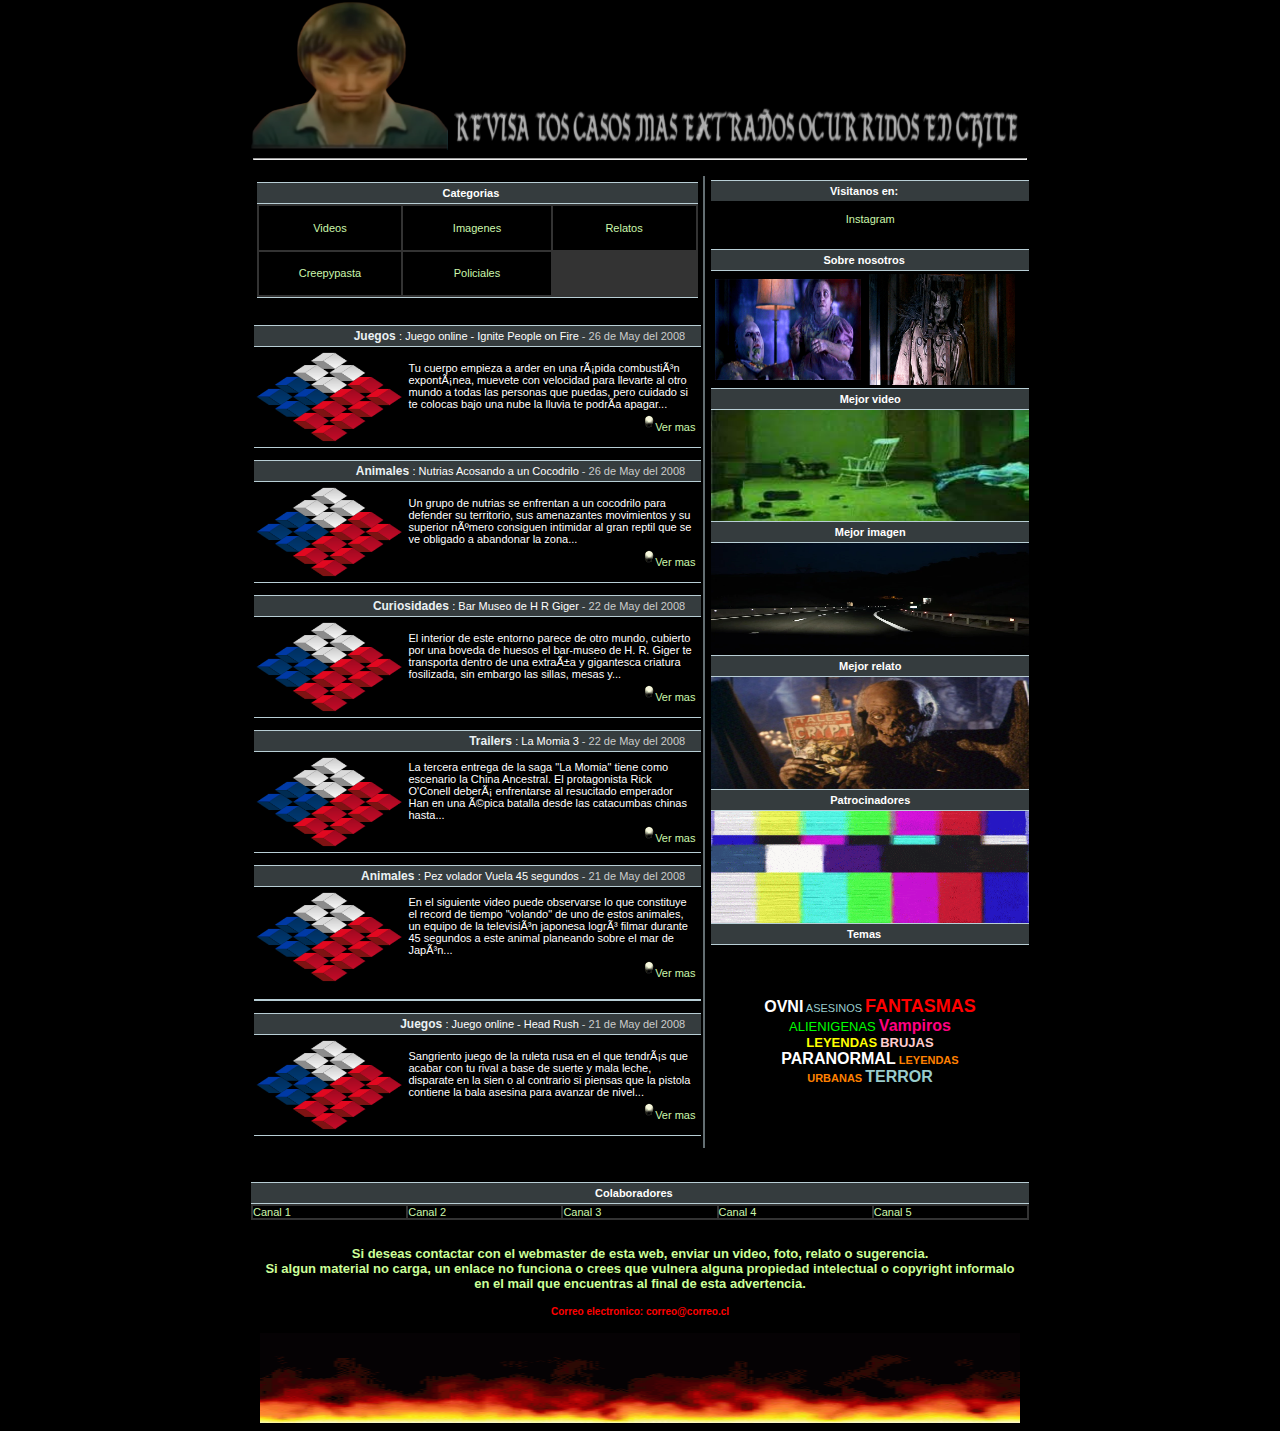
==== index.html @ ec1efec0 "update 5" ====
<html>
<head>
<title>www.pagina.cl - Inicio</title>
<meta http-equiv="Content-Type" content="text/html; charset=iso-8859-1">
<meta name="viewport" content="width=device-width, initial-scale=1.0">
<link rel="stylesheet" href="css/style.css" />
<link rel="shortcut icon" href="img/favicon.jpg">
</head>
<body bgcolor="#000000" text="#CCCCCC" leftmargin="0" topmargin="0" marginwidth="0" marginheight="0">
   <div id="dataxx"></div>
   <table width="778" height="150" border="0" align="center" cellpadding="0" cellspacing="0">
      <tr>
         <td width="197">
            <p><a href=""><img src="img/portada.png" width="197" height="150" border="0"></a></p>
         </td>
         <td valign="TOP" width="580">
            <center>
               <table width="100%" border="0" cellspacing="0" cellpadding="0" height="150">
                  <tr>
                     <td valign="TOP">
                        <div align="CENTER"><br> 
                           <br>
                        </div>
                     </td>
                  </tr>
                  <tr>
                     <td valign="TOP" height="50"><img src="img/portada2.png" width="581" height="50" border="0" href=""></td>
                  </tr>
               </table>
            </center>
         </td>
      </tr>
   </table>
   <table width="778" border="0" align="center" cellpadding="0" cellspacing="2" bgcolor="#000000">
      <tr>
         <td bgcolor="#000000">
            <hr>
         </td>
      </tr>
   </table>
   <table width="778" border="0" align="center" cellpadding="0" cellspacing="0">
      <tr>
         <td width="452" rowspan="2" valign="TOP">
            <div align="CENTER">
               <br>
               <table width="447">
                  <tr>
                     <td valign="top">
                        <table width="100%" border="0" cellspacing="0" cellpadding="0">
                           <tr>
                              <td bgcolor="B8CED5" height="1"></td>
                           </tr>
                           <tr>
                              <td height="20" bgcolor="353C3E" align="RIGHT">
                                 <div align="center"> 
                                    <strong>Categorias</strong>&nbsp;&nbsp;&nbsp;&nbsp;
                                 </div>
                              </td>
                           </tr>
                           <tr>
                              <td bgcolor="B8CED5" height="1"></td>
                           </tr>
                           <tr>
                              <td>
                                 <table width="100%" height="93" border="0" cellpadding="0" cellspacing="2" bgcolor="#333333">
                                    <tr>
                                       <td width="33%" bgcolor="#000000"><a><center>Videos</center></a></td>
                                       <td width="34%" bgcolor="#000000"><a><center>Imagenes</center></a></td>
                                       <td bgcolor="#000000"><a><center>Relatos</center></a></td>
                                    </tr>
                                    <tr>
                                       <td bgcolor="#000000"><a><center>Creepypasta</center></a></td>
                                       <td bgcolor="#000000"><a><center>Policiales</center></a></td>
                                    </tr>
                                 </table>
                              </td>
                           </tr>
                           <tr>
                              <td bgcolor="B8CED5" height="1"></td>
                           </tr>
                        </table>
                     </td>
                  </tr>
               </table>
               <br>
               <br>
               <table width="447" border="0" cellspacing="0" cellpadding="0">
                  <tr>
                     <td bgcolor="B8CED5" height="1"></td>
                  </tr>
                  <tr>
                     <td height="20" bgcolor="353C3E" align="RIGHT"> <span class="titulo"> 
                        Juegos              </span>: 
                        </font></a><font color="#FFFFFF"><a href="file:///C:/Users/aleja/Desktop/project/videos.html"> 
                        <font color="#FFFFFF"> 
                        Juego online - Ignite People on Fire              </font> </a> <font color="#CCCCCC">- 
                        26 de May del 2008              &nbsp;&nbsp;&nbsp;&nbsp;</font></font>
                     </td>
                  </tr>
                  <tr>
                     <td bgcolor="B8CED5" height="1"></td>
                  </tr>
                  <tr>
                     <td>
                        <table width="447" border="0" cellspacing="0" cellpadding="0" height="80">
                           <tr>
                              <td width="150">
                                 </a><a href="file:///C:/Users/aleja/Desktop/project/videos.html"> 
                                 <img src="img/logogob.png" width="150" height="100" border="0"></a>
                              </td>
                              <td>
                                 <table width="100%" border="0" cellspacing="5" cellpadding="0">
                                    <tr>
                                       <td>
                                          Tu cuerpo empieza a arder en una rápida combustión expontánea, muevete con velocidad para llevarte al otro mundo a todas las personas que puedas, pero cuidado si te colocas bajo una nube la lluvia te podría apagar...                        
                                       </td>
                                    </tr>
                                    <tr>
                                       <td>
                                          <div align="RIGHT">
                                             </a><a href="file:///C:/Users/aleja/Desktop/project/videos.html"> 
                                             <img src="img/craneo.gif" width="12" height="16">Ver mas</a>
                                          </div>
                                       </td>
                                    </tr>
                                 </table>
                              </td>
                           </tr>
                        </table>
                     </td>
                  </tr>
                  <tr>
                     <td bgcolor="B8CED5" height="1"></td>
                  </tr>
               </table>
               <br>
               <table width="447" border="0" cellspacing="0" cellpadding="0">
                  <tr>
                     <td bgcolor="B8CED5" height="1"></td>
                  </tr>
                  <tr>
                     <td height="20" bgcolor="353C3E" align="RIGHT"> <span class="titulo"> 
                        Animales              </span>: 
                        </font></a><font color="#FFFFFF"><a href="file:///C:/Users/aleja/Desktop/project/imagenes.html"> 
                        <font color="#FFFFFF"> 
                        Nutrias Acosando a un Cocodrilo              </font> </a> <font color="#CCCCCC">- 
                        26 de May del 2008              &nbsp;&nbsp;&nbsp;&nbsp;</font></font>
                     </td>
                  </tr>
                  <tr>
                     <td bgcolor="B8CED5" height="1"></td>
                  </tr>
                  <tr>
                     <td>
                        <table width="447" border="0" cellspacing="0" cellpadding="0" height="80">
                           <tr>
                              <td width="150">
                                 </a><a href="file:///C:/Users/aleja/Desktop/project/imagenes.html"> 
                                 <img src="img/logogob.png" width="150" height="100" border="0"></a>
                              </td>
                              <td>
                                 <table width="100%" border="0" cellspacing="5" cellpadding="0">
                                    <tr>
                                       <td>
                                          Un grupo de nutrias se enfrentan a un cocodrilo para defender su territorio, sus amenazantes movimientos y su superior número consiguen intimidar al gran reptil que se ve obligado a abandonar la zona...                        
                                       </td>
                                    </tr>
                                    <tr>
                                       <td>
                                          <div align="RIGHT">
                                             </a><a href="file:///C:/Users/aleja/Desktop/project/imagenes.html"> 
                                             <img src="img/craneo.gif">Ver mas</a>
                                          </div>
                                       </td>
                                    </tr>
                                 </table>
                              </td>
                           </tr>
                        </table>
                     </td>
                  </tr>
                  <tr>
                     <td bgcolor="B8CED5" height="1"></td>
                  </tr>
               </table>
               <br>
               <table width="447" border="0" cellspacing="0" cellpadding="0">
                  <tr>
                     <td bgcolor="B8CED5" height="1"></td>
                  </tr>
                  <tr>
                     <td height="20" bgcolor="353C3E" align="RIGHT"> <span class="titulo"> 
                        Curiosidades              </span>: 
                        </font></a><font color="#FFFFFF"><a href="file:///C:/Users/aleja/Desktop/project/videos.html"> 
                        <font color="#FFFFFF"> 
                        Bar Museo de H R Giger              </font> </a> <font color="#CCCCCC">- 
                        22 de May del 2008              &nbsp;&nbsp;&nbsp;&nbsp;</font></font>
                     </td>
                  </tr>
                  <tr>
                     <td bgcolor="B8CED5" height="1"></td>
                  </tr>
                  <tr>
                     <td>
                        <table width="447" border="0" cellspacing="0" cellpadding="0" height="80">
                           <tr>
                              <td width="150">
                                 </a><a href="file:///C:/Users/aleja/Desktop/project/videos.html"> 
                                 <img src="img/logogob.png" width="150" height="100" border="0"></a>
                              </td>
                              <td>
                                 <table width="100%" border="0" cellspacing="5" cellpadding="0">
                                    <tr>
                                       <td>
                                          El interior de este entorno parece de otro mundo, cubierto por una boveda de huesos el bar-museo de H. R. Giger te transporta dentro de una extraña y gigantesca criatura fosilizada, sin embargo las sillas, mesas y...                        
                                       </td>
                                    </tr>
                                    <tr>
                                       <td>
                                          <div align="RIGHT">
                                             </a><a href="file:///C:/Users/aleja/Desktop/project/videos.html"> 
                                             <img src="img/craneo.gif">Ver mas</a>
                                          </div>
                                       </td>
                                    </tr>
                                 </table>
                              </td>
                           </tr>
                        </table>
                     </td>
                  </tr>
                  <tr>
                     <td bgcolor="B8CED5" height="1"></td>
                  </tr>
               </table>
               <br>
               <table width="447" border="0" cellspacing="0" cellpadding="0">
                  <tr>
                     <td bgcolor="B8CED5" height="1"></td>
                  </tr>
                  <tr>
                     <td height="20" bgcolor="353C3E" align="RIGHT"> <span class="titulo"> 
                        Trailers              </span>: 
                        </font></a><font color="#FFFFFF"><a href="file:///C:/Users/aleja/Desktop/project/imagenes.html"> 
                        <font color="#FFFFFF"> 
                        La Momia 3              </font> </a> <font color="#CCCCCC">- 
                        22 de May del 2008              &nbsp;&nbsp;&nbsp;&nbsp;</font></font>
                     </td>
                  </tr>
                  <tr>
                     <td bgcolor="B8CED5" height="1"></td>
                  </tr>
                  <tr>
                     <td>
                        <table width="447" border="0" cellspacing="0" cellpadding="0" height="80">
                           <tr>
                              <td width="150">
                                 </a><a href="file:///C:/Users/aleja/Desktop/project/imagenes.html"> 
                                 <img src="img/logogob.png" width="150" height="100" border="0"></a>
                              </td>
                              <td>
                                 <table width="100%" border="0" cellspacing="5" cellpadding="0">
                                    <tr>
                                       <td>
                                          La tercera entrega de la saga "La Momia" tiene como escenario la China Ancestral. El protagonista Rick O'Conell deberá enfrentarse al resucitado emperador Han en una épica batalla desde las catacumbas chinas hasta...                        
                                       </td>
                                    </tr>
                                    <tr>
                                       <td>
                                          <div align="RIGHT">
                                             </a><a href="file:///C:/Users/aleja/Desktop/project/imagenes.html"> 
                                             <img src="img/craneo.gif">Ver mas</a>
                                          </div>
                                       </td>
                                    </tr>
                                 </table>
                              </td>
                           </tr>
                        </table>
                     </td>
                  </tr>
                  <tr>
                     <td bgcolor="B8CED5" height="1"></td>
                  </tr>
               </table>
               <br>
               <table width="447" border="0" cellspacing="0" cellpadding="0">
                  <tr>
                     <td bgcolor="B8CED5" height="1"></td>
                  </tr>
                  <tr>
                     <td height="20" bgcolor="353C3E" align="RIGHT"> <span class="titulo"> 
                        Animales              </span>: 
                        </font></a><font color="#FFFFFF"><a href="file:///C:/Users/aleja/Desktop/project/videos.html"> 
                        <font color="#FFFFFF"> 
                        Pez volador Vuela 45 segundos              </font> </a> <font color="#CCCCCC">- 
                        21 de May del 2008              &nbsp;&nbsp;&nbsp;&nbsp;</font></font>
                     </td>
                  </tr>
                  <tr>
                     <td bgcolor="B8CED5" height="1"></td>
                  </tr>
                  <tr>
                     <td>
                        <table width="447" border="0" cellspacing="0" cellpadding="0" height="80">
                           <tr>
                              <td width="150">
                                 </a><a href="file:///C:/Users/aleja/Desktop/project/videos.html"> 
                                 <img src="img/logogob.png" width="150" height="100" border="0"></a>
                              </td>
                              <td>
                                 <table width="100%" border="0" cellspacing="5" cellpadding="0">
                                    <tr>
                                       <td>
                                          En el siguiente video puede observarse lo que constituye el record de tiempo "volando" de uno de estos animales, un equipo de la televisión japonesa logró filmar durante 45 segundos a este animal planeando sobre el mar de Japón...                        
                                       </td>
                                    </tr>
                                    <tr>
                                       <td>
                                          <div align="RIGHT">
                                             </a><a href="file:///C:/Users/aleja/Desktop/project/videos.html"> 
                                             <img src="img/craneo.gif">Ver mas</a>
                                          </div>
                                       </td>
                                    </tr>
                                 </table>
                              </td>
                           </tr>
                        </table>
                     </td>
                  </tr>
               </table>
               <br>
               <table width="447" border="0" cellspacing="0" cellpadding="0">
                  <tr>
                     <td bgcolor="B8CED5" height="1"></td>
                  </tr>
                  <tr>
                     <td bgcolor="B8CED5" height="1"></td>
                  </tr>
               </table>
               <br>
               <table width="447" border="0" cellspacing="0" cellpadding="0">
                  <tr>
                     <td bgcolor="B8CED5" height="1"></td>
                  </tr>
                  <tr>
                     <td height="20" bgcolor="353C3E" align="RIGHT"> <span class="titulo"> 
                        Juegos              </span>: 
                        </font></a><font color="#FFFFFF"><a href="file:///C:/Users/aleja/Desktop/project/imagenes.html" target="_blank"> 
                        <font color="#FFFFFF"> 
                        Juego online - Head Rush              </font> </a> <font color="#CCCCCC">- 
                        21 de May del 2008              &nbsp;&nbsp;&nbsp;&nbsp;</font></font>
                     </td>
                  </tr>
                  <tr>
                     <td bgcolor="B8CED5" height="1"></td>
                  </tr>
                  <tr>
                     <td>
                        <table width="447" border="0" cellspacing="0" cellpadding="0" height="80">
                           <tr>
                              <td width="150">
                                 </a><a href="file:///C:/Users/aleja/Desktop/project/imagenes.html"> 
                                 <img src="img/logogob.png" width="150" height="100" border="0"></a>
                              </td>
                              <td>
                                 <table width="100%" border="0" cellspacing="5" cellpadding="0">
                                    <tr>
                                       <td>
                                          Sangriento juego de la ruleta rusa en el que tendrás que acabar con tu rival a base de suerte y mala leche, disparate en la sien o al contrario si piensas que la pistola contiene la bala asesina para avanzar de nivel...                        
                                       </td>
                                    </tr>
                                    <tr>
                                       <td>
                                          <div align="RIGHT">
                                             </a><a href="file:///C:/Users/aleja/Desktop/project/imagenes.html"> 
                                             <img src="img/craneo.gif">Ver mas</a>
                                          </div>
                                       </td>
                                    </tr>
                                 </table>
                              </td>
                           </tr>
                        </table>
                     </td>
                  </tr>
                  <tr>
                     <td bgcolor="B8CED5" height="1"></td>
                  </tr>
               </table>
               <br>
            </div>
         </td>
         <td width="2" valign="TOP" bgcolor="#000000"><img src="" width="1" height="8"></td>
         <td rowspan="2" valign="TOP">
            <div align="right">
               <img src="" width="300" height="13"> 
               <table width="98%" border="0" cellspacing="0" cellpadding="0">
                  <tr>
                     <td bgcolor="B8CED5" height="1"></td>
                  </tr>
                  <tr>
                     <td height="20" bgcolor="353C3E" align="RIGHT">
                        <div align="center"> 
                           <strong>Visitanos en:</strong>&nbsp;&nbsp;&nbsp;&nbsp;
                        </div>
                     </td>
                  </tr>
                     <tr>
                        <td bgcolor="#00000" height="1"><a href="www.instagram.com" target="_blank"><br><center>Instagram</center></a></td>
                     </tr>
               </table>
               <br><br>
               <table width="98%" border="0" cellspacing="0" cellpadding="0">
                  <tr>
                     <td bgcolor="B8CED5" height="1"></td>
                  </tr>
                  <tr>
                     <td height="20" bgcolor="353C3E" align="RIGHT">
                        <div align="center"> 
                           <strong>Sobre nosotros</strong>&nbsp;&nbsp;&nbsp;&nbsp;
                        </div>
                     </td>
                  </tr>
                  <tr>
                     <td bgcolor="B8CED5" height="1"></td>
                  </tr>
               </table>
               <table width="98%" align="center">
                  <tr>
                     <td>
                        <div align="center"><a href="file:///C:/Users/aleja/Desktop/project/about.html"><img src="img/13.gif" width="146" height="101" border="0"></a> 
                        </div>
                     </td>
                     <td><a href="file:///C:/Users/aleja/Desktop/project/about.html"><img src="img/chacal.gif" width="146" height="111" border="0"></a></td>
                  </tr>
               </table>
               <table width="98%" border="0" cellspacing="0" cellpadding="0">
                  <tr>
                     <td bgcolor="B8CED5" height="1"></td>
                  </tr>
                  <tr>
                     <td height="20" bgcolor="353C3E" align="RIGHT">
                        <div align="center"> 
                           <strong><a href="file:///C:/Users/aleja/Desktop/project/videos.html"><font color="#FFFFFF">Mejor video</font></a></strong>
                        </div>
                     </td>
                  </tr>
                  <tr>
                     <td bgcolor="B8CED5" height="1"></td>
                  </tr>
               </table>
               <a href="file:///C:/Users/aleja/Desktop/project/videos.html"><img src="img/video.jpeg" width="318" height="111" border="0"></a> 
               <table width="98%" border="0" cellspacing="0" cellpadding="0">
                  <tr>
                     <td bgcolor="B8CED5" height="1"></td>
                  </tr>
                  <tr>
                     <td height="20" bgcolor="353C3E" align="RIGHT">
                        <div align="center"> 
                           <strong><a href="file:///C:/Users/aleja/Desktop/project/imagenes.html"><font color="#FFFFFF">Mejor imagen</font></a></strong>
                        </div>
                     </td>
                  </tr>
                  <tr>
                     <td bgcolor="B8CED5" height="1"></td>
                  </tr>
               </table>
               <div align="right"><a href="file:///C:/Users/aleja/Desktop/project/imagenes.html"><img src="img/imagen.jpg" width="318" height="112" border="0"></a> </div>
                 <table width="98%" border="0" cellspacing="0" cellpadding="0">
                  <tr>
                     <td bgcolor="B8CED5" height="1"></td>
                  </tr>
                  <tr>
                     <td height="20" bgcolor="353C3E" align="RIGHT">
                        <div align="center"> 
                           <strong><a href="file:///C:/Users/aleja/Desktop/project/relatos.html"><font color="#FFFFFF">Mejor relato</font></a></strong>
                        </div>
                     </td>
                  </tr>
                  <tr>
                     <td bgcolor="B8CED5" height="1"></td>
                  </tr>
               </table>
               <div align="right"><a href="file:///C:/Users/aleja/Desktop/project/relatos.html"><img src="img/relato.png" width="318" height="112" border="0"></a></div>
                 <table width="98%" border="0" cellspacing="0" cellpadding="0">
                  <tr>
                     <td bgcolor="B8CED5" height="1"></td>
                  </tr>
                  <tr>
                     <td height="20" bgcolor="353C3E" align="RIGHT">
                        <div align="center"> 
                           <strong><a href="" target="_blank"><font color="#FFFFFF">Patrocinadores</font></a></strong>
                        </div>
                     </td>
                  </tr>
                  <tr>
                     <td bgcolor="B8CED5" height="1"></td>
                  </tr>
               </table>
               <div align="right"><a href="" target="_blank"><img src="img/construccion.gif" width="318" height="112" border="0"></a></div>
               <table width="98%" border="0" cellspacing="0" cellpadding="0">
                  <tr>
                     <td bgcolor="B8CED5" height="1"></td>
                  </tr>
                  <tr>
                     <td height="20" bgcolor="353C3E" align="RIGHT">
                        <div align="center"> 
                           <strong>Temas</strong>&nbsp;&nbsp;&nbsp;&nbsp;
                        </div>
                     </td>
                  </tr>
                  <tr>
                     <td bgcolor="B8CED5" height="1"></td>
                  </tr>
               </table>
               <table width="318" height="150" background="">
                  <tr>
                     <td>
                        <div align="center">
                           <table width="225" height="185" align="center">
                              <tr>
                                 <td>
                                    <div align="center">
                                       <font size="2"><strong><font size="3">OVNI</font></strong></font>   
                                       <font color="99CCCC">ASESINOS</font>
                                       <font color="#FF0000" size="4"><strong>FANTASMAS</strong></font>
                                       <font color="#00FF00" size="2">ALIENIGENAS</font>
                                       <strong><font color="#FF0080 " size="3">Vampiros</font></strong>
                                       <strong><font color="#FFFF00" size="2">LEYENDAS</font></strong>
                                       <font color="#FFCCCC" size="2"><strong>BRUJAS</strong></font>
                                       <font color="#FFFFFF" size="3"><strong>PARANORMAL</strong></font>
                                       <strong><font color="#FF8000">LEYENDAS URBANAS</font></strong>
                                       <font color="#99CCCC" size="3"><strong>TERROR</strong></font>
                                    </div>
                                 </td>
                              </tr>
                           </table>
                        </div>
                     </td>
                  </tr>
               </table>                  
            </div>
         </td>
      </tr>
      <tr> 
         <td valign="TOP" bgcolor="#636E72"><img src="" width="1" height="840"></td>
      </tr>
   </table>
   <div align="center"><br>
   <font size="2">
      <b><font size="2"><br></font></b>
   </font> 
   <table width="778" border="0" cellspacing="0" cellpadding="0">
      <tr> 
         <td bgcolor="B8CED5" height="1"></td>
      </tr>
      <tr> 
         <td height="20" bgcolor="353C3E" align="RIGHT"> <div align="center"> <strong>Colaboradores</strong>&nbsp;&nbsp;&nbsp;&nbsp;</div></td>
      </tr>
      <tr> 
         <td bgcolor="B8CED5" height="1"></td>
      </tr>
   </table>
   <table width="778" border="0" cellpadding="0" cellspacing="2" bgcolor="#333333">
      <tr bgcolor="#000000"> 
         <td width="16%"><font color="#99CCCC"><a href="https://web.archive.org/web/20080608152737/http://www.seriesflash.com/" target="_blank">Canal 1</a></font></td>
         <td width="16%"><font color="#99CCCC"><a href="https://web.archive.org/web/20080608152737/http://www.cienciapopular.com/" target="_blank">Canal 2</a></font></td>
         <td width="16%"><font color="#99CCCC"><a href="https://web.archive.org/web/20080608152737/http://www.asesinos-en-serie.com/" target="_blank">Canal 3</a> </font></td>
         <td width="16%"><font color="#99CCCC"><a href="https://web.archive.org/web/20080608152737/http://www.fondosanimados.com/" target="_blank">Canal 4</a></font></td>
         <td width="16%"><font color="#99CCCC"><a href="https://web.archive.org/web/20080608152737/http://www.desgarrador.com/" target="_blank">Canal 5</a></font></td>
      </tr>
   </table>
   <br>
    <table width="778" border="0" align="center" cellpadding="0" cellspacing="5" bgcolor="#000000">
      <tr> 
         <td bgcolor="#000000"> 
            <div align="center"> 
               <table width="100%">
                  <tr> 
                     <td>
                        <div align="center">
                           <font size="2"><b><font color="#99CCCC"></font> 
                           <font size="2">
                              <font color="#CCFF99">Si deseas contactar con el webmaster de esta web, enviar un video, foto, relato o sugerencia.<br>
                                 Si algun material no carga, un enlace no funciona o crees que vulnera alguna propiedad intelectual o copyright informalo<br>
                                 en el mail que encuentras al final de esta advertencia.
                              </font><br>
                           <br>
                           <font color="#99CCCC" size="1" face="Verdana, Arial, Helvetica, sans-serif">
                                 <font color="#FF0000"><b>Correo electronico: correo@correo.cl</b></font>
                           </font>
                        </div>
                     </td>
                  </tr>
               </table>
            </div>
         </td>
      </tr>
   </table>
   <table width="778" border="0" align="center" cellpadding="0" cellspacing="5" bgcolor="#000000">
      <tr> 
         <td bgcolor="#000000"> 
            <div align="center"> 
               <table width="100%">
                  <tr> 
                     <td>
                        <div align="center">
                           <img src="img/flames.gif" width="760" height="90" frameborder="0" marginwidth="0" marginheight="0" scrolling="no" align="middle">
                        </div>
                     </td>
                  </tr>
               </table>
            </div>
         </td>
      </tr>
   </table>
</body>   
</html>
---- css/style.css ----
td {  font-family: Verdana, Arial, Helvetica, sans-serif; font-size: 11px; color: #FFFFFF}
         a {  font-family: Verdana, Arial, Helvetica, sans-serif; font-size: 11px; color: #CCF7AC; text-decoration: none}
         a:hover {  font-family: Verdana, Arial, Helvetica, sans-serif; font-size: 11px; color: #CCF7AC; text-decoration: underline}
         .titulo {  font-size: 12px; font-weight: bold; color: #EAF1F3}
         .unnamed1 {  color: #99CCCC}

      BODY
      {scrollbar-face-color: #000000; scrollbar-shadow-color: #99CCCC; scrollbar-highlight-color: #000000; scrollbar-3dlight-color: #99CCCC; scrollbar-darkshadow-color: #666666; scrollbar-track-color: #000000; scrollbar-arrow-color: #99CCCC}
      .txt2 {  font-family: Verdana, Arial, Helvetica, sans-serif; font-size: 9px; color: #999999; margin-top: 0px; margin-right: 0px; margin-bottom: 0px; margin-left: 0px; padding-top: 0px; padding-right: 0px; padding-bottom: 0px; padding-left: 0px; border: 0px #CCCCCC; background-color: #000000;}.unnamed3 {  color: #99CCCC; background-color: #000000; padding-top: 0px; padding-right: 0px; padding-bottom: 0px; padding-left: 0px; border: #000000}
      .buscaa {
      background-color: #2D2C29;
      color: #FFFFFF;
      font-size: 10px;
      font-family: Verdana, Arial, Helvetica, sans-serif;
      font-weight: bold;
      border: thin solid #2D2C29;
      padding: 2px;
      }
      .buscab {
      background-color: #2D2C29;
      color: #FFFFFF;
      font-size: 10px;
      font-family: Verdana, Arial, Helvetica, sans-serif;
      font-weight: bold;
      border: 1px solid #BDD0D6;
      padding: 3px;
      }

         td {  font-family: Verdana, Arial, Helvetica, sans-serif; font-size: 11px; color: #FFFFFF}
         a {  font-family: Verdana, Arial, Helvetica, sans-serif; font-size: 11px; color: #CCF7AC; text-decoration: none}
         a:hover {  font-family: Verdana, Arial, Helvetica, sans-serif; font-size: 11px; color: #CCF7AC; text-decoration: underline}
         .titulo {  font-size: 12px; font-weight: bold; color: #EAF1F3}
         .unnamed1 {  color: #99CCCC}
         -->

      BODY
      {scrollbar-face-color: #000000; scrollbar-shadow-color: #99CCCC; scrollbar-highlight-color: #000000; scrollbar-3dlight-color: #99CCCC; scrollbar-darkshadow-color: #666666; scrollbar-track-color: #000000; scrollbar-arrow-color: #99CCCC}
      .txt2 {  font-family: Verdana, Arial, Helvetica, sans-serif; font-size: 9px; color: #999999; margin-top: 0px; margin-right: 0px; margin-bottom: 0px; margin-left: 0px; padding-top: 0px; padding-right: 0px; padding-bottom: 0px; padding-left: 0px; border: 0px #CCCCCC; background-color: #000000;}.unnamed3 {  color: #99CCCC; background-color: #000000; padding-top: 0px; padding-right: 0px; padding-bottom: 0px; padding-left: 0px; border: #000000}
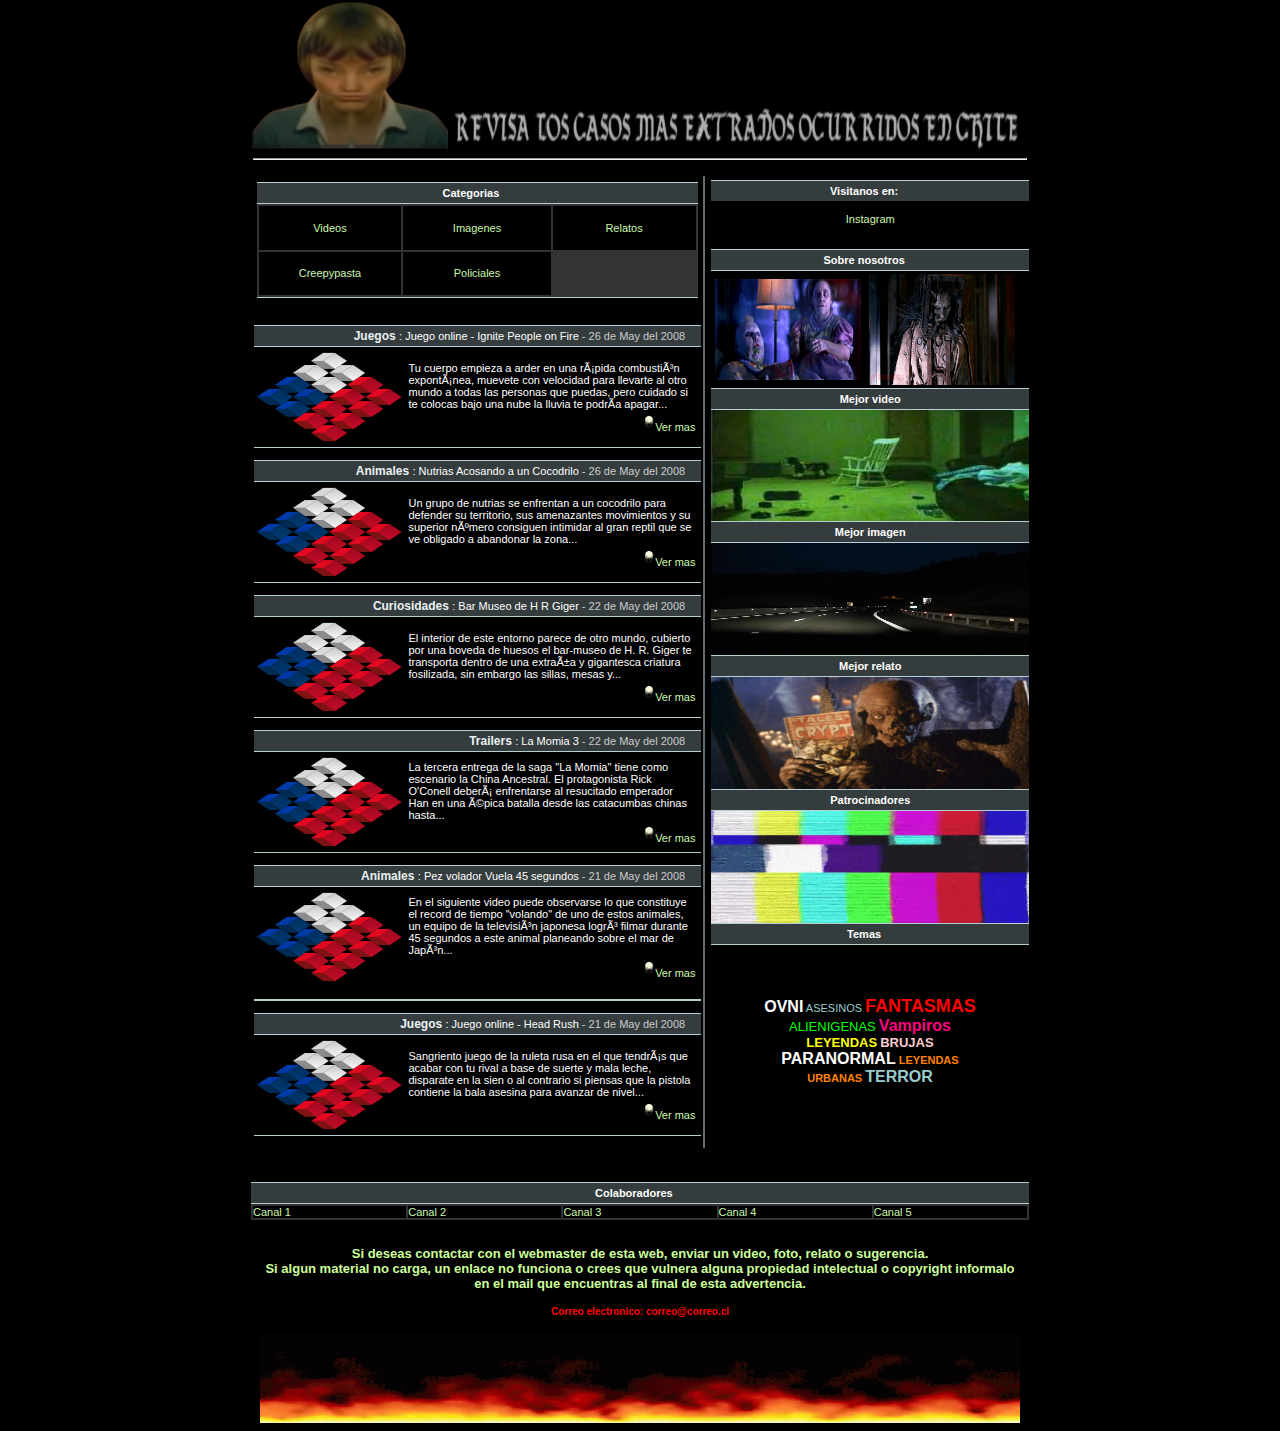
==== commit 8a9c17ea: "update 6" ====
--- a/index.html
+++ b/index.html
@@ -91,7 +91,7 @@
                   <tr>
                      <td height="20" bgcolor="353C3E" align="RIGHT"> <span class="titulo"> 
                         Juegos              </span>: 
-                        </font></a><font color="#FFFFFF"><a href="file:///C:/Users/aleja/Desktop/project/videos.html"> 
+                        </font></a><font color="#FFFFFF"><a href="https://alejandroeg.github.io/videos.html"> 
                         <font color="#FFFFFF"> 
                         Juego online - Ignite People on Fire              </font> </a> <font color="#CCCCCC">- 
                         26 de May del 2008              &nbsp;&nbsp;&nbsp;&nbsp;</font></font>
@@ -105,7 +105,7 @@
                         <table width="447" border="0" cellspacing="0" cellpadding="0" height="80">
                            <tr>
                               <td width="150">
-                                 </a><a href="file:///C:/Users/aleja/Desktop/project/videos.html"> 
+                                 </a><a href="https://alejandroeg.github.io/videos.html"> 
                                  <img src="img/logogob.png" width="150" height="100" border="0"></a>
                               </td>
                               <td>
@@ -118,7 +118,7 @@
                                     <tr>
                                        <td>
                                           <div align="RIGHT">
-                                             </a><a href="file:///C:/Users/aleja/Desktop/project/videos.html"> 
+                                             </a><a href="https://alejandroeg.github.io/videos.html"> 
                                              <img src="img/craneo.gif" width="12" height="16">Ver mas</a>
                                           </div>
                                        </td>
@@ -141,7 +141,7 @@
                   <tr>
                      <td height="20" bgcolor="353C3E" align="RIGHT"> <span class="titulo"> 
                         Animales              </span>: 
-                        </font></a><font color="#FFFFFF"><a href="file:///C:/Users/aleja/Desktop/project/imagenes.html"> 
+                        </font></a><font color="#FFFFFF"><a href="https://alejandroeg.github.io/imagenes.html"> 
                         <font color="#FFFFFF"> 
                         Nutrias Acosando a un Cocodrilo              </font> </a> <font color="#CCCCCC">- 
                         26 de May del 2008              &nbsp;&nbsp;&nbsp;&nbsp;</font></font>
@@ -155,7 +155,7 @@
                         <table width="447" border="0" cellspacing="0" cellpadding="0" height="80">
                            <tr>
                               <td width="150">
-                                 </a><a href="file:///C:/Users/aleja/Desktop/project/imagenes.html"> 
+                                 </a><a href="https://alejandroeg.github.io/imagenes.html"> 
                                  <img src="img/logogob.png" width="150" height="100" border="0"></a>
                               </td>
                               <td>
@@ -168,7 +168,7 @@
                                     <tr>
                                        <td>
                                           <div align="RIGHT">
-                                             </a><a href="file:///C:/Users/aleja/Desktop/project/imagenes.html"> 
+                                             </a><a href="https://alejandroeg.github.io/imagenes.html"> 
                                              <img src="img/craneo.gif">Ver mas</a>
                                           </div>
                                        </td>
@@ -191,7 +191,7 @@
                   <tr>
                      <td height="20" bgcolor="353C3E" align="RIGHT"> <span class="titulo"> 
                         Curiosidades              </span>: 
-                        </font></a><font color="#FFFFFF"><a href="file:///C:/Users/aleja/Desktop/project/videos.html"> 
+                        </font></a><font color="#FFFFFF"><a href="https://alejandroeg.github.io/videos.html"> 
                         <font color="#FFFFFF"> 
                         Bar Museo de H R Giger              </font> </a> <font color="#CCCCCC">- 
                         22 de May del 2008              &nbsp;&nbsp;&nbsp;&nbsp;</font></font>
@@ -205,7 +205,7 @@
                         <table width="447" border="0" cellspacing="0" cellpadding="0" height="80">
                            <tr>
                               <td width="150">
-                                 </a><a href="file:///C:/Users/aleja/Desktop/project/videos.html"> 
+                                 </a><a href="https://alejandroeg.github.io/videos.html"> 
                                  <img src="img/logogob.png" width="150" height="100" border="0"></a>
                               </td>
                               <td>
@@ -218,7 +218,7 @@
                                     <tr>
                                        <td>
                                           <div align="RIGHT">
-                                             </a><a href="file:///C:/Users/aleja/Desktop/project/videos.html"> 
+                                             </a><a href="https://alejandroeg.github.io/videos.html"> 
                                              <img src="img/craneo.gif">Ver mas</a>
                                           </div>
                                        </td>
@@ -241,7 +241,7 @@
                   <tr>
                      <td height="20" bgcolor="353C3E" align="RIGHT"> <span class="titulo"> 
                         Trailers              </span>: 
-                        </font></a><font color="#FFFFFF"><a href="file:///C:/Users/aleja/Desktop/project/imagenes.html"> 
+                        </font></a><font color="#FFFFFF"><a href="https://alejandroeg.github.io/imagenes.html"> 
                         <font color="#FFFFFF"> 
                         La Momia 3              </font> </a> <font color="#CCCCCC">- 
                         22 de May del 2008              &nbsp;&nbsp;&nbsp;&nbsp;</font></font>
@@ -255,7 +255,7 @@
                         <table width="447" border="0" cellspacing="0" cellpadding="0" height="80">
                            <tr>
                               <td width="150">
-                                 </a><a href="file:///C:/Users/aleja/Desktop/project/imagenes.html"> 
+                                 </a><a href="https://alejandroeg.github.io/imagenes.html"> 
                                  <img src="img/logogob.png" width="150" height="100" border="0"></a>
                               </td>
                               <td>
@@ -268,7 +268,7 @@
                                     <tr>
                                        <td>
                                           <div align="RIGHT">
-                                             </a><a href="file:///C:/Users/aleja/Desktop/project/imagenes.html"> 
+                                             </a><a href="https://alejandroeg.github.io/imagenes.html"> 
                                              <img src="img/craneo.gif">Ver mas</a>
                                           </div>
                                        </td>
@@ -291,7 +291,7 @@
                   <tr>
                      <td height="20" bgcolor="353C3E" align="RIGHT"> <span class="titulo"> 
                         Animales              </span>: 
-                        </font></a><font color="#FFFFFF"><a href="file:///C:/Users/aleja/Desktop/project/videos.html"> 
+                        </font></a><font color="#FFFFFF"><a href="https://alejandroeg.github.io/videos.html"> 
                         <font color="#FFFFFF"> 
                         Pez volador Vuela 45 segundos              </font> </a> <font color="#CCCCCC">- 
                         21 de May del 2008              &nbsp;&nbsp;&nbsp;&nbsp;</font></font>
@@ -305,7 +305,7 @@
                         <table width="447" border="0" cellspacing="0" cellpadding="0" height="80">
                            <tr>
                               <td width="150">
-                                 </a><a href="file:///C:/Users/aleja/Desktop/project/videos.html"> 
+                                 </a><a href="https://alejandroeg.github.io/videos.html"> 
                                  <img src="img/logogob.png" width="150" height="100" border="0"></a>
                               </td>
                               <td>
@@ -318,7 +318,7 @@
                                     <tr>
                                        <td>
                                           <div align="RIGHT">
-                                             </a><a href="file:///C:/Users/aleja/Desktop/project/videos.html"> 
+                                             </a><a href="https://alejandroeg.github.io/videos.html"> 
                                              <img src="img/craneo.gif">Ver mas</a>
                                           </div>
                                        </td>
@@ -347,7 +347,7 @@
                   <tr>
                      <td height="20" bgcolor="353C3E" align="RIGHT"> <span class="titulo"> 
                         Juegos              </span>: 
-                        </font></a><font color="#FFFFFF"><a href="file:///C:/Users/aleja/Desktop/project/imagenes.html" target="_blank"> 
+                        </font></a><font color="#FFFFFF"><a href="https://alejandroeg.github.io/imagenes.html" target="_blank"> 
                         <font color="#FFFFFF"> 
                         Juego online - Head Rush              </font> </a> <font color="#CCCCCC">- 
                         21 de May del 2008              &nbsp;&nbsp;&nbsp;&nbsp;</font></font>
@@ -361,7 +361,7 @@
                         <table width="447" border="0" cellspacing="0" cellpadding="0" height="80">
                            <tr>
                               <td width="150">
-                                 </a><a href="file:///C:/Users/aleja/Desktop/project/imagenes.html"> 
+                                 </a><a href="https://alejandroeg.github.io/imagenes.html"> 
                                  <img src="img/logogob.png" width="150" height="100" border="0"></a>
                               </td>
                               <td>
@@ -374,7 +374,7 @@
                                     <tr>
                                        <td>
                                           <div align="RIGHT">
-                                             </a><a href="file:///C:/Users/aleja/Desktop/project/imagenes.html"> 
+                                             </a><a href="https://alejandroeg.github.io/imagenes.html"> 
                                              <img src="img/craneo.gif">Ver mas</a>
                                           </div>
                                        </td>
@@ -430,10 +430,10 @@
                <table width="98%" align="center">
                   <tr>
                      <td>
-                        <div align="center"><a href="file:///C:/Users/aleja/Desktop/project/about.html"><img src="img/13.gif" width="146" height="101" border="0"></a> 
-                        </div>
-                     </td>
-                     <td><a href="file:///C:/Users/aleja/Desktop/project/about.html"><img src="img/chacal.gif" width="146" height="111" border="0"></a></td>
+                        <div align="center"><a href="https://alejandroeg.github.io/about.html"><img src="img/13.gif" width="146" height="101" border="0"></a> 
+                        </div>
+                     </td>
+                     <td><a href="https://alejandroeg.github.io/about.html"><img src="img/chacal.gif" width="146" height="111" border="0"></a></td>
                   </tr>
                </table>
                <table width="98%" border="0" cellspacing="0" cellpadding="0">
@@ -443,15 +443,15 @@
                   <tr>
                      <td height="20" bgcolor="353C3E" align="RIGHT">
                         <div align="center"> 
-                           <strong><a href="file:///C:/Users/aleja/Desktop/project/videos.html"><font color="#FFFFFF">Mejor video</font></a></strong>
-                        </div>
-                     </td>
-                  </tr>
-                  <tr>
-                     <td bgcolor="B8CED5" height="1"></td>
-                  </tr>
-               </table>
-               <a href="file:///C:/Users/aleja/Desktop/project/videos.html"><img src="img/video.jpeg" width="318" height="111" border="0"></a> 
+                           <strong><a href="https://alejandroeg.github.io/videos.html"><font color="#FFFFFF">Mejor video</font></a></strong>
+                        </div>
+                     </td>
+                  </tr>
+                  <tr>
+                     <td bgcolor="B8CED5" height="1"></td>
+                  </tr>
+               </table>
+               <a href="https://alejandroeg.github.io/videos.html"><img src="img/video.jpeg" width="318" height="111" border="0"></a> 
                <table width="98%" border="0" cellspacing="0" cellpadding="0">
                   <tr>
                      <td bgcolor="B8CED5" height="1"></td>
@@ -459,15 +459,15 @@
                   <tr>
                      <td height="20" bgcolor="353C3E" align="RIGHT">
                         <div align="center"> 
-                           <strong><a href="file:///C:/Users/aleja/Desktop/project/imagenes.html"><font color="#FFFFFF">Mejor imagen</font></a></strong>
-                        </div>
-                     </td>
-                  </tr>
-                  <tr>
-                     <td bgcolor="B8CED5" height="1"></td>
-                  </tr>
-               </table>
-               <div align="right"><a href="file:///C:/Users/aleja/Desktop/project/imagenes.html"><img src="img/imagen.jpg" width="318" height="112" border="0"></a> </div>
+                           <strong><a href="https://alejandroeg.github.io/imagenes.html"><font color="#FFFFFF">Mejor imagen</font></a></strong>
+                        </div>
+                     </td>
+                  </tr>
+                  <tr>
+                     <td bgcolor="B8CED5" height="1"></td>
+                  </tr>
+               </table>
+               <div align="right"><a href="https://alejandroeg.github.io/imagenes.html"><img src="img/imagen.jpg" width="318" height="112" border="0"></a> </div>
                  <table width="98%" border="0" cellspacing="0" cellpadding="0">
                   <tr>
                      <td bgcolor="B8CED5" height="1"></td>
@@ -475,15 +475,15 @@
                   <tr>
                      <td height="20" bgcolor="353C3E" align="RIGHT">
                         <div align="center"> 
-                           <strong><a href="file:///C:/Users/aleja/Desktop/project/relatos.html"><font color="#FFFFFF">Mejor relato</font></a></strong>
-                        </div>
-                     </td>
-                  </tr>
-                  <tr>
-                     <td bgcolor="B8CED5" height="1"></td>
-                  </tr>
-               </table>
-               <div align="right"><a href="file:///C:/Users/aleja/Desktop/project/relatos.html"><img src="img/relato.png" width="318" height="112" border="0"></a></div>
+                           <strong><a href="https://alejandroeg.github.io/relatos.html"><font color="#FFFFFF">Mejor relato</font></a></strong>
+                        </div>
+                     </td>
+                  </tr>
+                  <tr>
+                     <td bgcolor="B8CED5" height="1"></td>
+                  </tr>
+               </table>
+               <div align="right"><a href="https://alejandroeg.github.io/relatos.html"><img src="img/relato.png" width="318" height="112" border="0"></a></div>
                  <table width="98%" border="0" cellspacing="0" cellpadding="0">
                   <tr>
                      <td bgcolor="B8CED5" height="1"></td>
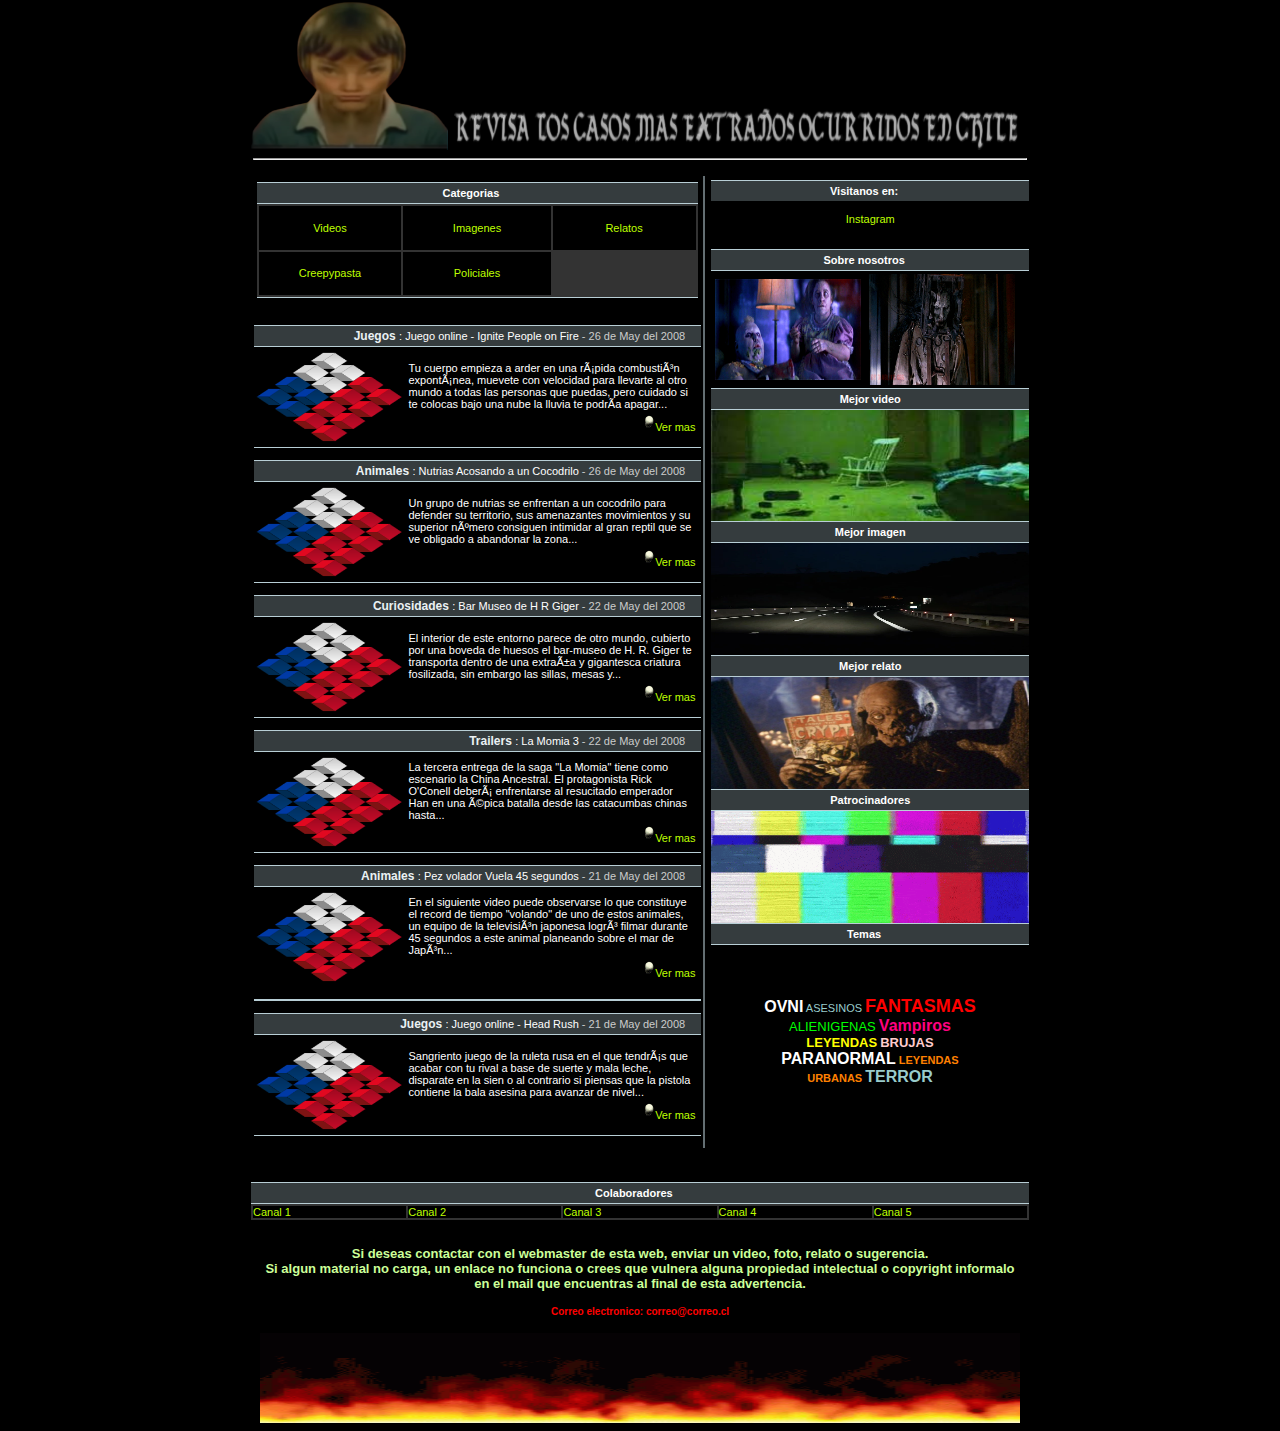
==== commit 2520172b: "update 7" ====
--- a/index.html
+++ b/index.html
@@ -91,7 +91,7 @@
                   <tr>
                      <td height="20" bgcolor="353C3E" align="RIGHT"> <span class="titulo"> 
                         Juegos              </span>: 
-                        </font></a><font color="#FFFFFF"><a href="https://alejandroeg.github.io/videos.html"> 
+                        </font></a><font color="#FFFFFF"><a href="file:///C:/Users/aleja/Desktop/RetroWeb/videos.html"> 
                         <font color="#FFFFFF"> 
                         Juego online - Ignite People on Fire              </font> </a> <font color="#CCCCCC">- 
                         26 de May del 2008              &nbsp;&nbsp;&nbsp;&nbsp;</font></font>
@@ -105,7 +105,7 @@
                         <table width="447" border="0" cellspacing="0" cellpadding="0" height="80">
                            <tr>
                               <td width="150">
-                                 </a><a href="https://alejandroeg.github.io/videos.html"> 
+                                 </a><a href="file:///C:/Users/aleja/Desktop/RetroWeb/videos.html"> 
                                  <img src="img/logogob.png" width="150" height="100" border="0"></a>
                               </td>
                               <td>
@@ -118,7 +118,7 @@
                                     <tr>
                                        <td>
                                           <div align="RIGHT">
-                                             </a><a href="https://alejandroeg.github.io/videos.html"> 
+                                             </a><a href="file:///C:/Users/aleja/Desktop/RetroWeb/videos.html"> 
                                              <img src="img/craneo.gif" width="12" height="16">Ver mas</a>
                                           </div>
                                        </td>
@@ -141,7 +141,7 @@
                   <tr>
                      <td height="20" bgcolor="353C3E" align="RIGHT"> <span class="titulo"> 
                         Animales              </span>: 
-                        </font></a><font color="#FFFFFF"><a href="https://alejandroeg.github.io/imagenes.html"> 
+                        </font></a><font color="#FFFFFF"><a href="file:///C:/Users/aleja/Desktop/RetroWeb/imagenes.html"> 
                         <font color="#FFFFFF"> 
                         Nutrias Acosando a un Cocodrilo              </font> </a> <font color="#CCCCCC">- 
                         26 de May del 2008              &nbsp;&nbsp;&nbsp;&nbsp;</font></font>
@@ -155,7 +155,7 @@
                         <table width="447" border="0" cellspacing="0" cellpadding="0" height="80">
                            <tr>
                               <td width="150">
-                                 </a><a href="https://alejandroeg.github.io/imagenes.html"> 
+                                 </a><a href="file:///C:/Users/aleja/Desktop/RetroWeb/imagenes.html"> 
                                  <img src="img/logogob.png" width="150" height="100" border="0"></a>
                               </td>
                               <td>
@@ -168,7 +168,7 @@
                                     <tr>
                                        <td>
                                           <div align="RIGHT">
-                                             </a><a href="https://alejandroeg.github.io/imagenes.html"> 
+                                             </a><a href="file:///C:/Users/aleja/Desktop/RetroWeb/imagenes.html"> 
                                              <img src="img/craneo.gif">Ver mas</a>
                                           </div>
                                        </td>
@@ -191,7 +191,7 @@
                   <tr>
                      <td height="20" bgcolor="353C3E" align="RIGHT"> <span class="titulo"> 
                         Curiosidades              </span>: 
-                        </font></a><font color="#FFFFFF"><a href="https://alejandroeg.github.io/videos.html"> 
+                        </font></a><font color="#FFFFFF"><a href="file:///C:/Users/aleja/Desktop/RetroWeb/videos.html"> 
                         <font color="#FFFFFF"> 
                         Bar Museo de H R Giger              </font> </a> <font color="#CCCCCC">- 
                         22 de May del 2008              &nbsp;&nbsp;&nbsp;&nbsp;</font></font>
@@ -205,7 +205,7 @@
                         <table width="447" border="0" cellspacing="0" cellpadding="0" height="80">
                            <tr>
                               <td width="150">
-                                 </a><a href="https://alejandroeg.github.io/videos.html"> 
+                                 </a><a href="file:///C:/Users/aleja/Desktop/RetroWeb/videos.html"> 
                                  <img src="img/logogob.png" width="150" height="100" border="0"></a>
                               </td>
                               <td>
@@ -218,7 +218,7 @@
                                     <tr>
                                        <td>
                                           <div align="RIGHT">
-                                             </a><a href="https://alejandroeg.github.io/videos.html"> 
+                                             </a><a href="file:///C:/Users/aleja/Desktop/RetroWeb/videos.html"> 
                                              <img src="img/craneo.gif">Ver mas</a>
                                           </div>
                                        </td>
@@ -241,7 +241,7 @@
                   <tr>
                      <td height="20" bgcolor="353C3E" align="RIGHT"> <span class="titulo"> 
                         Trailers              </span>: 
-                        </font></a><font color="#FFFFFF"><a href="https://alejandroeg.github.io/imagenes.html"> 
+                        </font></a><font color="#FFFFFF"><a href="file:///C:/Users/aleja/Desktop/RetroWeb/imagenes.html"> 
                         <font color="#FFFFFF"> 
                         La Momia 3              </font> </a> <font color="#CCCCCC">- 
                         22 de May del 2008              &nbsp;&nbsp;&nbsp;&nbsp;</font></font>
@@ -255,7 +255,7 @@
                         <table width="447" border="0" cellspacing="0" cellpadding="0" height="80">
                            <tr>
                               <td width="150">
-                                 </a><a href="https://alejandroeg.github.io/imagenes.html"> 
+                                 </a><a href="file:///C:/Users/aleja/Desktop/RetroWeb/imagenes.html"> 
                                  <img src="img/logogob.png" width="150" height="100" border="0"></a>
                               </td>
                               <td>
@@ -268,7 +268,7 @@
                                     <tr>
                                        <td>
                                           <div align="RIGHT">
-                                             </a><a href="https://alejandroeg.github.io/imagenes.html"> 
+                                             </a><a href="file:///C:/Users/aleja/Desktop/RetroWeb/imagenes.html"> 
                                              <img src="img/craneo.gif">Ver mas</a>
                                           </div>
                                        </td>
@@ -291,7 +291,7 @@
                   <tr>
                      <td height="20" bgcolor="353C3E" align="RIGHT"> <span class="titulo"> 
                         Animales              </span>: 
-                        </font></a><font color="#FFFFFF"><a href="https://alejandroeg.github.io/videos.html"> 
+                        </font></a><font color="#FFFFFF"><a href="file:///C:/Users/aleja/Desktop/RetroWeb/videos.html"> 
                         <font color="#FFFFFF"> 
                         Pez volador Vuela 45 segundos              </font> </a> <font color="#CCCCCC">- 
                         21 de May del 2008              &nbsp;&nbsp;&nbsp;&nbsp;</font></font>
@@ -305,7 +305,7 @@
                         <table width="447" border="0" cellspacing="0" cellpadding="0" height="80">
                            <tr>
                               <td width="150">
-                                 </a><a href="https://alejandroeg.github.io/videos.html"> 
+                                 </a><a href="file:///C:/Users/aleja/Desktop/RetroWeb/videos.html"> 
                                  <img src="img/logogob.png" width="150" height="100" border="0"></a>
                               </td>
                               <td>
@@ -318,7 +318,7 @@
                                     <tr>
                                        <td>
                                           <div align="RIGHT">
-                                             </a><a href="https://alejandroeg.github.io/videos.html"> 
+                                             </a><a href="file:///C:/Users/aleja/Desktop/RetroWeb/videos.html"> 
                                              <img src="img/craneo.gif">Ver mas</a>
                                           </div>
                                        </td>
@@ -347,7 +347,7 @@
                   <tr>
                      <td height="20" bgcolor="353C3E" align="RIGHT"> <span class="titulo"> 
                         Juegos              </span>: 
-                        </font></a><font color="#FFFFFF"><a href="https://alejandroeg.github.io/imagenes.html" target="_blank"> 
+                        </font></a><font color="#FFFFFF"><a href="file:///C:/Users/aleja/Desktop/RetroWeb/imagenes.html" target="_blank"> 
                         <font color="#FFFFFF"> 
                         Juego online - Head Rush              </font> </a> <font color="#CCCCCC">- 
                         21 de May del 2008              &nbsp;&nbsp;&nbsp;&nbsp;</font></font>
@@ -361,7 +361,7 @@
                         <table width="447" border="0" cellspacing="0" cellpadding="0" height="80">
                            <tr>
                               <td width="150">
-                                 </a><a href="https://alejandroeg.github.io/imagenes.html"> 
+                                 </a><a href="file:///C:/Users/aleja/Desktop/RetroWeb/imagenes.html"> 
                                  <img src="img/logogob.png" width="150" height="100" border="0"></a>
                               </td>
                               <td>
@@ -374,7 +374,7 @@
                                     <tr>
                                        <td>
                                           <div align="RIGHT">
-                                             </a><a href="https://alejandroeg.github.io/imagenes.html"> 
+                                             </a><a href="file:///C:/Users/aleja/Desktop/RetroWeb/imagenes.html"> 
                                              <img src="img/craneo.gif">Ver mas</a>
                                           </div>
                                        </td>
@@ -430,10 +430,10 @@
                <table width="98%" align="center">
                   <tr>
                      <td>
-                        <div align="center"><a href="https://alejandroeg.github.io/about.html"><img src="img/13.gif" width="146" height="101" border="0"></a> 
-                        </div>
-                     </td>
-                     <td><a href="https://alejandroeg.github.io/about.html"><img src="img/chacal.gif" width="146" height="111" border="0"></a></td>
+                        <div align="center"><a href="file:///C:/Users/aleja/Desktop/RetroWeb/about.html"><img src="img/13.gif" width="146" height="101" border="0"></a> 
+                        </div>
+                     </td>
+                     <td><a href="file:///C:/Users/aleja/Desktop/RetroWeb/about.html"><img src="img/chacal.gif" width="146" height="111" border="0"></a></td>
                   </tr>
                </table>
                <table width="98%" border="0" cellspacing="0" cellpadding="0">
@@ -443,15 +443,15 @@
                   <tr>
                      <td height="20" bgcolor="353C3E" align="RIGHT">
                         <div align="center"> 
-                           <strong><a href="https://alejandroeg.github.io/videos.html"><font color="#FFFFFF">Mejor video</font></a></strong>
-                        </div>
-                     </td>
-                  </tr>
-                  <tr>
-                     <td bgcolor="B8CED5" height="1"></td>
-                  </tr>
-               </table>
-               <a href="https://alejandroeg.github.io/videos.html"><img src="img/video.jpeg" width="318" height="111" border="0"></a> 
+                           <strong><a href="file:///C:/Users/aleja/Desktop/RetroWeb/videos.html"><font color="#FFFFFF">Mejor video</font></a></strong>
+                        </div>
+                     </td>
+                  </tr>
+                  <tr>
+                     <td bgcolor="B8CED5" height="1"></td>
+                  </tr>
+               </table>
+               <a href="file:///C:/Users/aleja/Desktop/RetroWeb/videos.html"><img src="img/video.jpeg" width="318" height="111" border="0"></a> 
                <table width="98%" border="0" cellspacing="0" cellpadding="0">
                   <tr>
                      <td bgcolor="B8CED5" height="1"></td>
@@ -459,15 +459,15 @@
                   <tr>
                      <td height="20" bgcolor="353C3E" align="RIGHT">
                         <div align="center"> 
-                           <strong><a href="https://alejandroeg.github.io/imagenes.html"><font color="#FFFFFF">Mejor imagen</font></a></strong>
-                        </div>
-                     </td>
-                  </tr>
-                  <tr>
-                     <td bgcolor="B8CED5" height="1"></td>
-                  </tr>
-               </table>
-               <div align="right"><a href="https://alejandroeg.github.io/imagenes.html"><img src="img/imagen.jpg" width="318" height="112" border="0"></a> </div>
+                           <strong><a href="file:///C:/Users/aleja/Desktop/RetroWeb/imagenes.html"><font color="#FFFFFF">Mejor imagen</font></a></strong>
+                        </div>
+                     </td>
+                  </tr>
+                  <tr>
+                     <td bgcolor="B8CED5" height="1"></td>
+                  </tr>
+               </table>
+               <div align="right"><a href="file:///C:/Users/aleja/Desktop/RetroWeb/imagenes.html"><img src="img/imagen.jpg" width="318" height="112" border="0"></a> </div>
                  <table width="98%" border="0" cellspacing="0" cellpadding="0">
                   <tr>
                      <td bgcolor="B8CED5" height="1"></td>
@@ -475,15 +475,15 @@
                   <tr>
                      <td height="20" bgcolor="353C3E" align="RIGHT">
                         <div align="center"> 
-                           <strong><a href="https://alejandroeg.github.io/relatos.html"><font color="#FFFFFF">Mejor relato</font></a></strong>
-                        </div>
-                     </td>
-                  </tr>
-                  <tr>
-                     <td bgcolor="B8CED5" height="1"></td>
-                  </tr>
-               </table>
-               <div align="right"><a href="https://alejandroeg.github.io/relatos.html"><img src="img/relato.png" width="318" height="112" border="0"></a></div>
+                           <strong><a href="file:///C:/Users/aleja/Desktop/RetroWeb/relatos.html"><font color="#FFFFFF">Mejor relato</font></a></strong>
+                        </div>
+                     </td>
+                  </tr>
+                  <tr>
+                     <td bgcolor="B8CED5" height="1"></td>
+                  </tr>
+               </table>
+               <div align="right"><a href="file:///C:/Users/aleja/Desktop/RetroWeb/relatos.html"><img src="img/relato.png" width="318" height="112" border="0"></a></div>
                  <table width="98%" border="0" cellspacing="0" cellpadding="0">
                   <tr>
                      <td bgcolor="B8CED5" height="1"></td>
--- a/css/style.css
+++ b/css/style.css
@@ -1,38 +1,9 @@
-        td {  font-family: Verdana, Arial, Helvetica, sans-serif; font-size: 11px; color: #FFFFFF}
-         a {  font-family: Verdana, Arial, Helvetica, sans-serif; font-size: 11px; color: #CCF7AC; text-decoration: none}
-         a:hover {  font-family: Verdana, Arial, Helvetica, sans-serif; font-size: 11px; color: #CCF7AC; text-decoration: underline}
-         .titulo {  font-size: 12px; font-weight: bold; color: #EAF1F3}
-         .unnamed1 {  color: #99CCCC}
+td {  font-family: Verdana, Arial, Helvetica, sans-serif; font-size: 11px; color: #FFFFFF}
+a {  font-family: Verdana, Arial, Helvetica, sans-serif; font-size: 11px; color: #BFFF00; text-decoration: none}
+a:hover {  font-family: Verdana, Arial, Helvetica, sans-serif; font-size: 11px; color: #BFFF00; text-decoration: underline}
+.titulo {  font-size: 12px; font-weight: bold; color: #EAF1F3}
+.unnamed1 {  color: #BFFF00}
 
-      BODY
-      {scrollbar-face-color: #000000; scrollbar-shadow-color: #99CCCC; scrollbar-highlight-color: #000000; scrollbar-3dlight-color: #99CCCC; scrollbar-darkshadow-color: #666666; scrollbar-track-color: #000000; scrollbar-arrow-color: #99CCCC}
-      .txt2 {  font-family: Verdana, Arial, Helvetica, sans-serif; font-size: 9px; color: #999999; margin-top: 0px; margin-right: 0px; margin-bottom: 0px; margin-left: 0px; padding-top: 0px; padding-right: 0px; padding-bottom: 0px; padding-left: 0px; border: 0px #CCCCCC; background-color: #000000;}.unnamed3 {  color: #99CCCC; background-color: #000000; padding-top: 0px; padding-right: 0px; padding-bottom: 0px; padding-left: 0px; border: #000000}
-      .buscaa {
-      background-color: #2D2C29;
-      color: #FFFFFF;
-      font-size: 10px;
-      font-family: Verdana, Arial, Helvetica, sans-serif;
-      font-weight: bold;
-      border: thin solid #2D2C29;
-      padding: 2px;
-      }
-      .buscab {
-      background-color: #2D2C29;
-      color: #FFFFFF;
-      font-size: 10px;
-      font-family: Verdana, Arial, Helvetica, sans-serif;
-      font-weight: bold;
-      border: 1px solid #BDD0D6;
-      padding: 3px;
-      }
-
-         td {  font-family: Verdana, Arial, Helvetica, sans-serif; font-size: 11px; color: #FFFFFF}
-         a {  font-family: Verdana, Arial, Helvetica, sans-serif; font-size: 11px; color: #CCF7AC; text-decoration: none}
-         a:hover {  font-family: Verdana, Arial, Helvetica, sans-serif; font-size: 11px; color: #CCF7AC; text-decoration: underline}
-         .titulo {  font-size: 12px; font-weight: bold; color: #EAF1F3}
-         .unnamed1 {  color: #99CCCC}
-         -->
-
-      BODY
-      {scrollbar-face-color: #000000; scrollbar-shadow-color: #99CCCC; scrollbar-highlight-color: #000000; scrollbar-3dlight-color: #99CCCC; scrollbar-darkshadow-color: #666666; scrollbar-track-color: #000000; scrollbar-arrow-color: #99CCCC}
-      .txt2 {  font-family: Verdana, Arial, Helvetica, sans-serif; font-size: 9px; color: #999999; margin-top: 0px; margin-right: 0px; margin-bottom: 0px; margin-left: 0px; padding-top: 0px; padding-right: 0px; padding-bottom: 0px; padding-left: 0px; border: 0px #CCCCCC; background-color: #000000;}.unnamed3 {  color: #99CCCC; background-color: #000000; padding-top: 0px; padding-right: 0px; padding-bottom: 0px; padding-left: 0px; border: #000000}+BODY
+{scrollbar-face-color: #000000; scrollbar-shadow-color: #BFFF00; scrollbar-highlight-color: #000000; scrollbar-3dlight-color: #BFFF00; scrollbar-darkshadow-color: #666666; scrollbar-track-color: #000000; scrollbar-arrow-color: #BFFF00}
+.txt2 {  font-family: Verdana, Arial, Helvetica, sans-serif; font-size: 9px; color: #999999; margin-top: 0px; margin-right: 0px; margin-bottom: 0px; margin-left: 0px; padding-top: 0px; padding-right: 0px; padding-bottom: 0px; padding-left: 0px; border: 0px #CCCCCC; background-color: #000000;}.unnamed3 {  color: #BFFF00; background-color: #000000; padding-top: 0px; padding-right: 0px; padding-bottom: 0px; padding-left: 0px; border: #000000}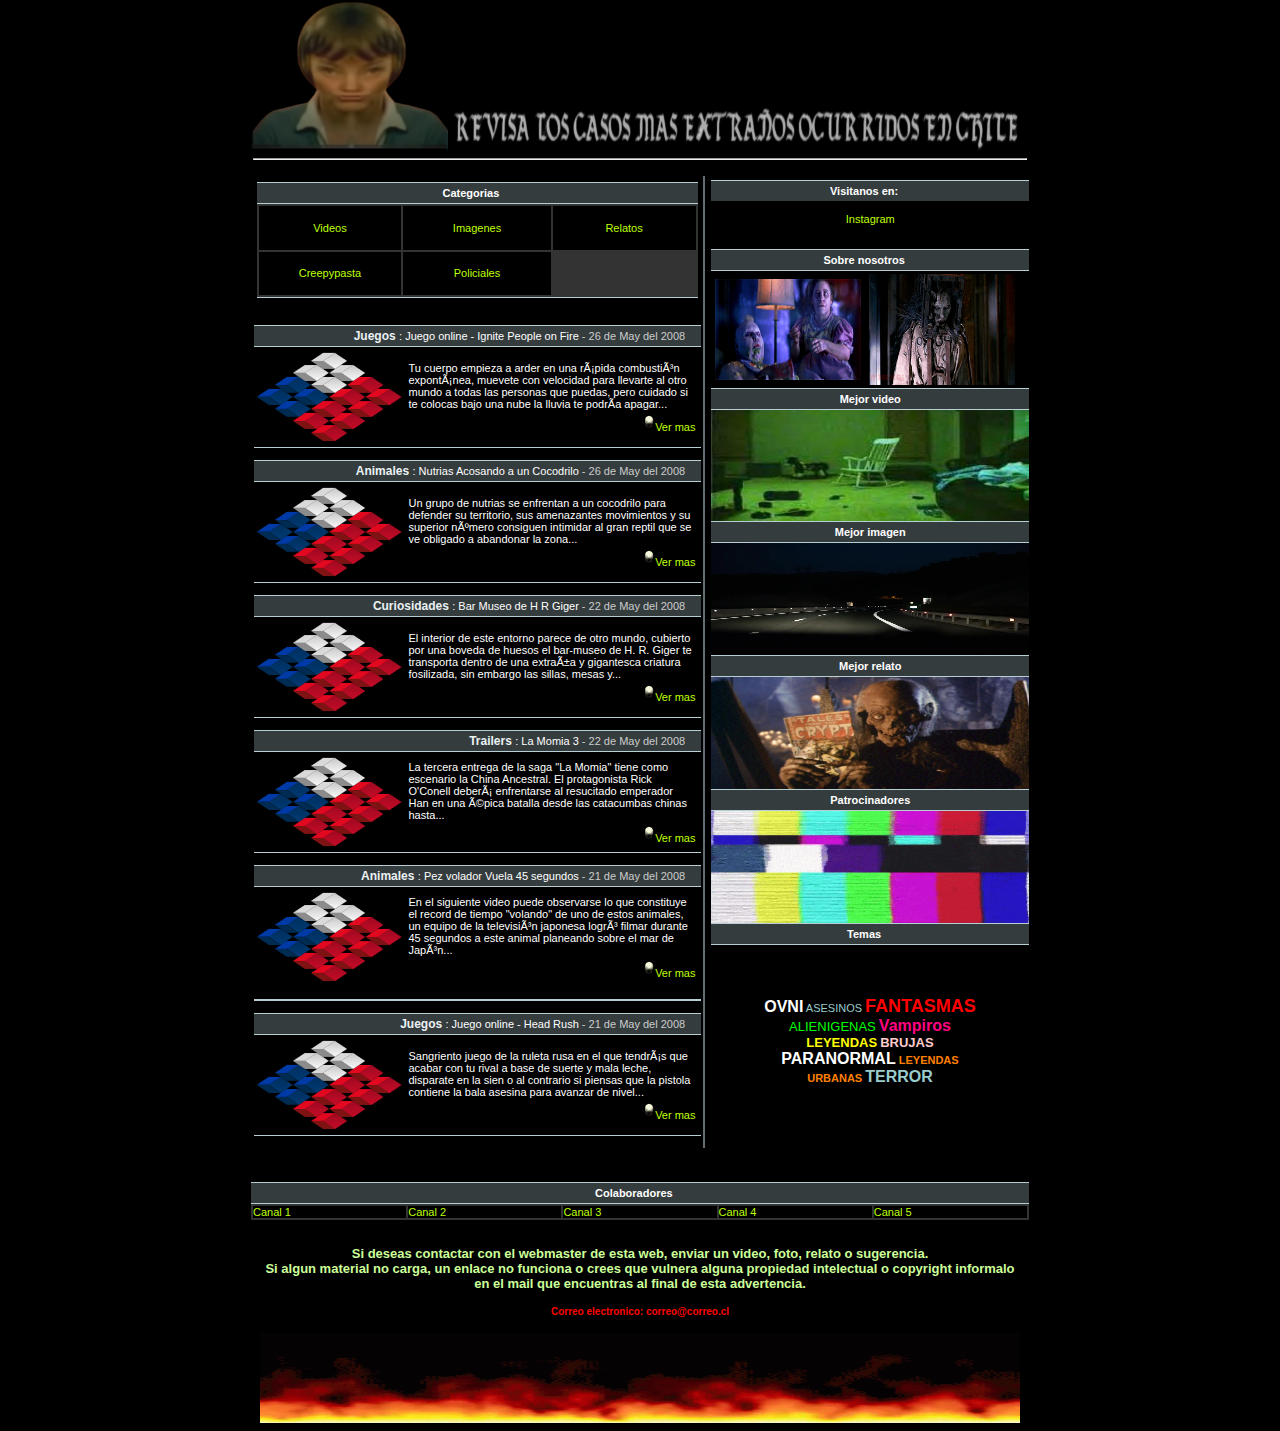
==== commit 6f0cbaf6: "update 8" ====
--- a/index.html
+++ b/index.html
@@ -91,7 +91,7 @@
                   <tr>
                      <td height="20" bgcolor="353C3E" align="RIGHT"> <span class="titulo"> 
                         Juegos              </span>: 
-                        </font></a><font color="#FFFFFF"><a href="file:///C:/Users/aleja/Desktop/RetroWeb/videos.html"> 
+                        </font></a><font color="#FFFFFF"><a href="https://alejandroeg.github.io/videos.html"> 
                         <font color="#FFFFFF"> 
                         Juego online - Ignite People on Fire              </font> </a> <font color="#CCCCCC">- 
                         26 de May del 2008              &nbsp;&nbsp;&nbsp;&nbsp;</font></font>
@@ -105,7 +105,7 @@
                         <table width="447" border="0" cellspacing="0" cellpadding="0" height="80">
                            <tr>
                               <td width="150">
-                                 </a><a href="file:///C:/Users/aleja/Desktop/RetroWeb/videos.html"> 
+                                 </a><a href="https://alejandroeg.github.io/videos.html"> 
                                  <img src="img/logogob.png" width="150" height="100" border="0"></a>
                               </td>
                               <td>
@@ -118,7 +118,7 @@
                                     <tr>
                                        <td>
                                           <div align="RIGHT">
-                                             </a><a href="file:///C:/Users/aleja/Desktop/RetroWeb/videos.html"> 
+                                             </a><a href="https://alejandroeg.github.io/videos.html"> 
                                              <img src="img/craneo.gif" width="12" height="16">Ver mas</a>
                                           </div>
                                        </td>
@@ -141,7 +141,7 @@
                   <tr>
                      <td height="20" bgcolor="353C3E" align="RIGHT"> <span class="titulo"> 
                         Animales              </span>: 
-                        </font></a><font color="#FFFFFF"><a href="file:///C:/Users/aleja/Desktop/RetroWeb/imagenes.html"> 
+                        </font></a><font color="#FFFFFF"><a href="https://alejandroeg.github.io/imagenes.html"> 
                         <font color="#FFFFFF"> 
                         Nutrias Acosando a un Cocodrilo              </font> </a> <font color="#CCCCCC">- 
                         26 de May del 2008              &nbsp;&nbsp;&nbsp;&nbsp;</font></font>
@@ -155,7 +155,7 @@
                         <table width="447" border="0" cellspacing="0" cellpadding="0" height="80">
                            <tr>
                               <td width="150">
-                                 </a><a href="file:///C:/Users/aleja/Desktop/RetroWeb/imagenes.html"> 
+                                 </a><a href="https://alejandroeg.github.io/imagenes.html"> 
                                  <img src="img/logogob.png" width="150" height="100" border="0"></a>
                               </td>
                               <td>
@@ -168,7 +168,7 @@
                                     <tr>
                                        <td>
                                           <div align="RIGHT">
-                                             </a><a href="file:///C:/Users/aleja/Desktop/RetroWeb/imagenes.html"> 
+                                             </a><a href="https://alejandroeg.github.io/imagenes.html"> 
                                              <img src="img/craneo.gif">Ver mas</a>
                                           </div>
                                        </td>
@@ -191,7 +191,7 @@
                   <tr>
                      <td height="20" bgcolor="353C3E" align="RIGHT"> <span class="titulo"> 
                         Curiosidades              </span>: 
-                        </font></a><font color="#FFFFFF"><a href="file:///C:/Users/aleja/Desktop/RetroWeb/videos.html"> 
+                        </font></a><font color="#FFFFFF"><a href="https://alejandroeg.github.io/videos.html"> 
                         <font color="#FFFFFF"> 
                         Bar Museo de H R Giger              </font> </a> <font color="#CCCCCC">- 
                         22 de May del 2008              &nbsp;&nbsp;&nbsp;&nbsp;</font></font>
@@ -205,7 +205,7 @@
                         <table width="447" border="0" cellspacing="0" cellpadding="0" height="80">
                            <tr>
                               <td width="150">
-                                 </a><a href="file:///C:/Users/aleja/Desktop/RetroWeb/videos.html"> 
+                                 </a><a href="https://alejandroeg.github.io/videos.html"> 
                                  <img src="img/logogob.png" width="150" height="100" border="0"></a>
                               </td>
                               <td>
@@ -218,7 +218,7 @@
                                     <tr>
                                        <td>
                                           <div align="RIGHT">
-                                             </a><a href="file:///C:/Users/aleja/Desktop/RetroWeb/videos.html"> 
+                                             </a><a href="https://alejandroeg.github.io/videos.html"> 
                                              <img src="img/craneo.gif">Ver mas</a>
                                           </div>
                                        </td>
@@ -241,7 +241,7 @@
                   <tr>
                      <td height="20" bgcolor="353C3E" align="RIGHT"> <span class="titulo"> 
                         Trailers              </span>: 
-                        </font></a><font color="#FFFFFF"><a href="file:///C:/Users/aleja/Desktop/RetroWeb/imagenes.html"> 
+                        </font></a><font color="#FFFFFF"><a href="https://alejandroeg.github.io/imagenes.html"> 
                         <font color="#FFFFFF"> 
                         La Momia 3              </font> </a> <font color="#CCCCCC">- 
                         22 de May del 2008              &nbsp;&nbsp;&nbsp;&nbsp;</font></font>
@@ -255,7 +255,7 @@
                         <table width="447" border="0" cellspacing="0" cellpadding="0" height="80">
                            <tr>
                               <td width="150">
-                                 </a><a href="file:///C:/Users/aleja/Desktop/RetroWeb/imagenes.html"> 
+                                 </a><a href="https://alejandroeg.github.io/imagenes.html"> 
                                  <img src="img/logogob.png" width="150" height="100" border="0"></a>
                               </td>
                               <td>
@@ -268,7 +268,7 @@
                                     <tr>
                                        <td>
                                           <div align="RIGHT">
-                                             </a><a href="file:///C:/Users/aleja/Desktop/RetroWeb/imagenes.html"> 
+                                             </a><a href="https://alejandroeg.github.io/imagenes.html"> 
                                              <img src="img/craneo.gif">Ver mas</a>
                                           </div>
                                        </td>
@@ -291,7 +291,7 @@
                   <tr>
                      <td height="20" bgcolor="353C3E" align="RIGHT"> <span class="titulo"> 
                         Animales              </span>: 
-                        </font></a><font color="#FFFFFF"><a href="file:///C:/Users/aleja/Desktop/RetroWeb/videos.html"> 
+                        </font></a><font color="#FFFFFF"><a href="https://alejandroeg.github.io/videos.html"> 
                         <font color="#FFFFFF"> 
                         Pez volador Vuela 45 segundos              </font> </a> <font color="#CCCCCC">- 
                         21 de May del 2008              &nbsp;&nbsp;&nbsp;&nbsp;</font></font>
@@ -305,7 +305,7 @@
                         <table width="447" border="0" cellspacing="0" cellpadding="0" height="80">
                            <tr>
                               <td width="150">
-                                 </a><a href="file:///C:/Users/aleja/Desktop/RetroWeb/videos.html"> 
+                                 </a><a href="https://alejandroeg.github.io/videos.html"> 
                                  <img src="img/logogob.png" width="150" height="100" border="0"></a>
                               </td>
                               <td>
@@ -318,7 +318,7 @@
                                     <tr>
                                        <td>
                                           <div align="RIGHT">
-                                             </a><a href="file:///C:/Users/aleja/Desktop/RetroWeb/videos.html"> 
+                                             </a><a href="https://alejandroeg.github.io/videos.html"> 
                                              <img src="img/craneo.gif">Ver mas</a>
                                           </div>
                                        </td>
@@ -347,7 +347,7 @@
                   <tr>
                      <td height="20" bgcolor="353C3E" align="RIGHT"> <span class="titulo"> 
                         Juegos              </span>: 
-                        </font></a><font color="#FFFFFF"><a href="file:///C:/Users/aleja/Desktop/RetroWeb/imagenes.html" target="_blank"> 
+                        </font></a><font color="#FFFFFF"><a href="https://alejandroeg.github.io/imagenes.html" target="_blank"> 
                         <font color="#FFFFFF"> 
                         Juego online - Head Rush              </font> </a> <font color="#CCCCCC">- 
                         21 de May del 2008              &nbsp;&nbsp;&nbsp;&nbsp;</font></font>
@@ -361,7 +361,7 @@
                         <table width="447" border="0" cellspacing="0" cellpadding="0" height="80">
                            <tr>
                               <td width="150">
-                                 </a><a href="file:///C:/Users/aleja/Desktop/RetroWeb/imagenes.html"> 
+                                 </a><a href="https://alejandroeg.github.io/imagenes.html"> 
                                  <img src="img/logogob.png" width="150" height="100" border="0"></a>
                               </td>
                               <td>
@@ -374,7 +374,7 @@
                                     <tr>
                                        <td>
                                           <div align="RIGHT">
-                                             </a><a href="file:///C:/Users/aleja/Desktop/RetroWeb/imagenes.html"> 
+                                             </a><a href="https://alejandroeg.github.io/imagenes.html"> 
                                              <img src="img/craneo.gif">Ver mas</a>
                                           </div>
                                        </td>
@@ -430,10 +430,10 @@
                <table width="98%" align="center">
                   <tr>
                      <td>
-                        <div align="center"><a href="file:///C:/Users/aleja/Desktop/RetroWeb/about.html"><img src="img/13.gif" width="146" height="101" border="0"></a> 
-                        </div>
-                     </td>
-                     <td><a href="file:///C:/Users/aleja/Desktop/RetroWeb/about.html"><img src="img/chacal.gif" width="146" height="111" border="0"></a></td>
+                        <div align="center"><a href="https://alejandroeg.github.io/about.html"><img src="img/13.gif" width="146" height="101" border="0"></a> 
+                        </div>
+                     </td>
+                     <td><a href="https://alejandroeg.github.io/about.html"><img src="img/chacal.gif" width="146" height="111" border="0"></a></td>
                   </tr>
                </table>
                <table width="98%" border="0" cellspacing="0" cellpadding="0">
@@ -443,15 +443,15 @@
                   <tr>
                      <td height="20" bgcolor="353C3E" align="RIGHT">
                         <div align="center"> 
-                           <strong><a href="file:///C:/Users/aleja/Desktop/RetroWeb/videos.html"><font color="#FFFFFF">Mejor video</font></a></strong>
-                        </div>
-                     </td>
-                  </tr>
-                  <tr>
-                     <td bgcolor="B8CED5" height="1"></td>
-                  </tr>
-               </table>
-               <a href="file:///C:/Users/aleja/Desktop/RetroWeb/videos.html"><img src="img/video.jpeg" width="318" height="111" border="0"></a> 
+                           <strong><a href="https://alejandroeg.github.io/videos.html"><font color="#FFFFFF">Mejor video</font></a></strong>
+                        </div>
+                     </td>
+                  </tr>
+                  <tr>
+                     <td bgcolor="B8CED5" height="1"></td>
+                  </tr>
+               </table>
+               <a href="https://alejandroeg.github.io/videos.html"><img src="img/video.jpeg" width="318" height="111" border="0"></a> 
                <table width="98%" border="0" cellspacing="0" cellpadding="0">
                   <tr>
                      <td bgcolor="B8CED5" height="1"></td>
@@ -459,15 +459,15 @@
                   <tr>
                      <td height="20" bgcolor="353C3E" align="RIGHT">
                         <div align="center"> 
-                           <strong><a href="file:///C:/Users/aleja/Desktop/RetroWeb/imagenes.html"><font color="#FFFFFF">Mejor imagen</font></a></strong>
-                        </div>
-                     </td>
-                  </tr>
-                  <tr>
-                     <td bgcolor="B8CED5" height="1"></td>
-                  </tr>
-               </table>
-               <div align="right"><a href="file:///C:/Users/aleja/Desktop/RetroWeb/imagenes.html"><img src="img/imagen.jpg" width="318" height="112" border="0"></a> </div>
+                           <strong><a href="https://alejandroeg.github.io/imagenes.html"><font color="#FFFFFF">Mejor imagen</font></a></strong>
+                        </div>
+                     </td>
+                  </tr>
+                  <tr>
+                     <td bgcolor="B8CED5" height="1"></td>
+                  </tr>
+               </table>
+               <div align="right"><a href="https://alejandroeg.github.io/imagenes.html"><img src="img/imagen.jpg" width="318" height="112" border="0"></a> </div>
                  <table width="98%" border="0" cellspacing="0" cellpadding="0">
                   <tr>
                      <td bgcolor="B8CED5" height="1"></td>
@@ -475,15 +475,15 @@
                   <tr>
                      <td height="20" bgcolor="353C3E" align="RIGHT">
                         <div align="center"> 
-                           <strong><a href="file:///C:/Users/aleja/Desktop/RetroWeb/relatos.html"><font color="#FFFFFF">Mejor relato</font></a></strong>
-                        </div>
-                     </td>
-                  </tr>
-                  <tr>
-                     <td bgcolor="B8CED5" height="1"></td>
-                  </tr>
-               </table>
-               <div align="right"><a href="file:///C:/Users/aleja/Desktop/RetroWeb/relatos.html"><img src="img/relato.png" width="318" height="112" border="0"></a></div>
+                           <strong><a href="https://alejandroeg.github.io/relatos.html"><font color="#FFFFFF">Mejor relato</font></a></strong>
+                        </div>
+                     </td>
+                  </tr>
+                  <tr>
+                     <td bgcolor="B8CED5" height="1"></td>
+                  </tr>
+               </table>
+               <div align="right"><a href="https://alejandroeg.github.io/relatos.html"><img src="img/relato.png" width="318" height="112" border="0"></a></div>
                  <table width="98%" border="0" cellspacing="0" cellpadding="0">
                   <tr>
                      <td bgcolor="B8CED5" height="1"></td>
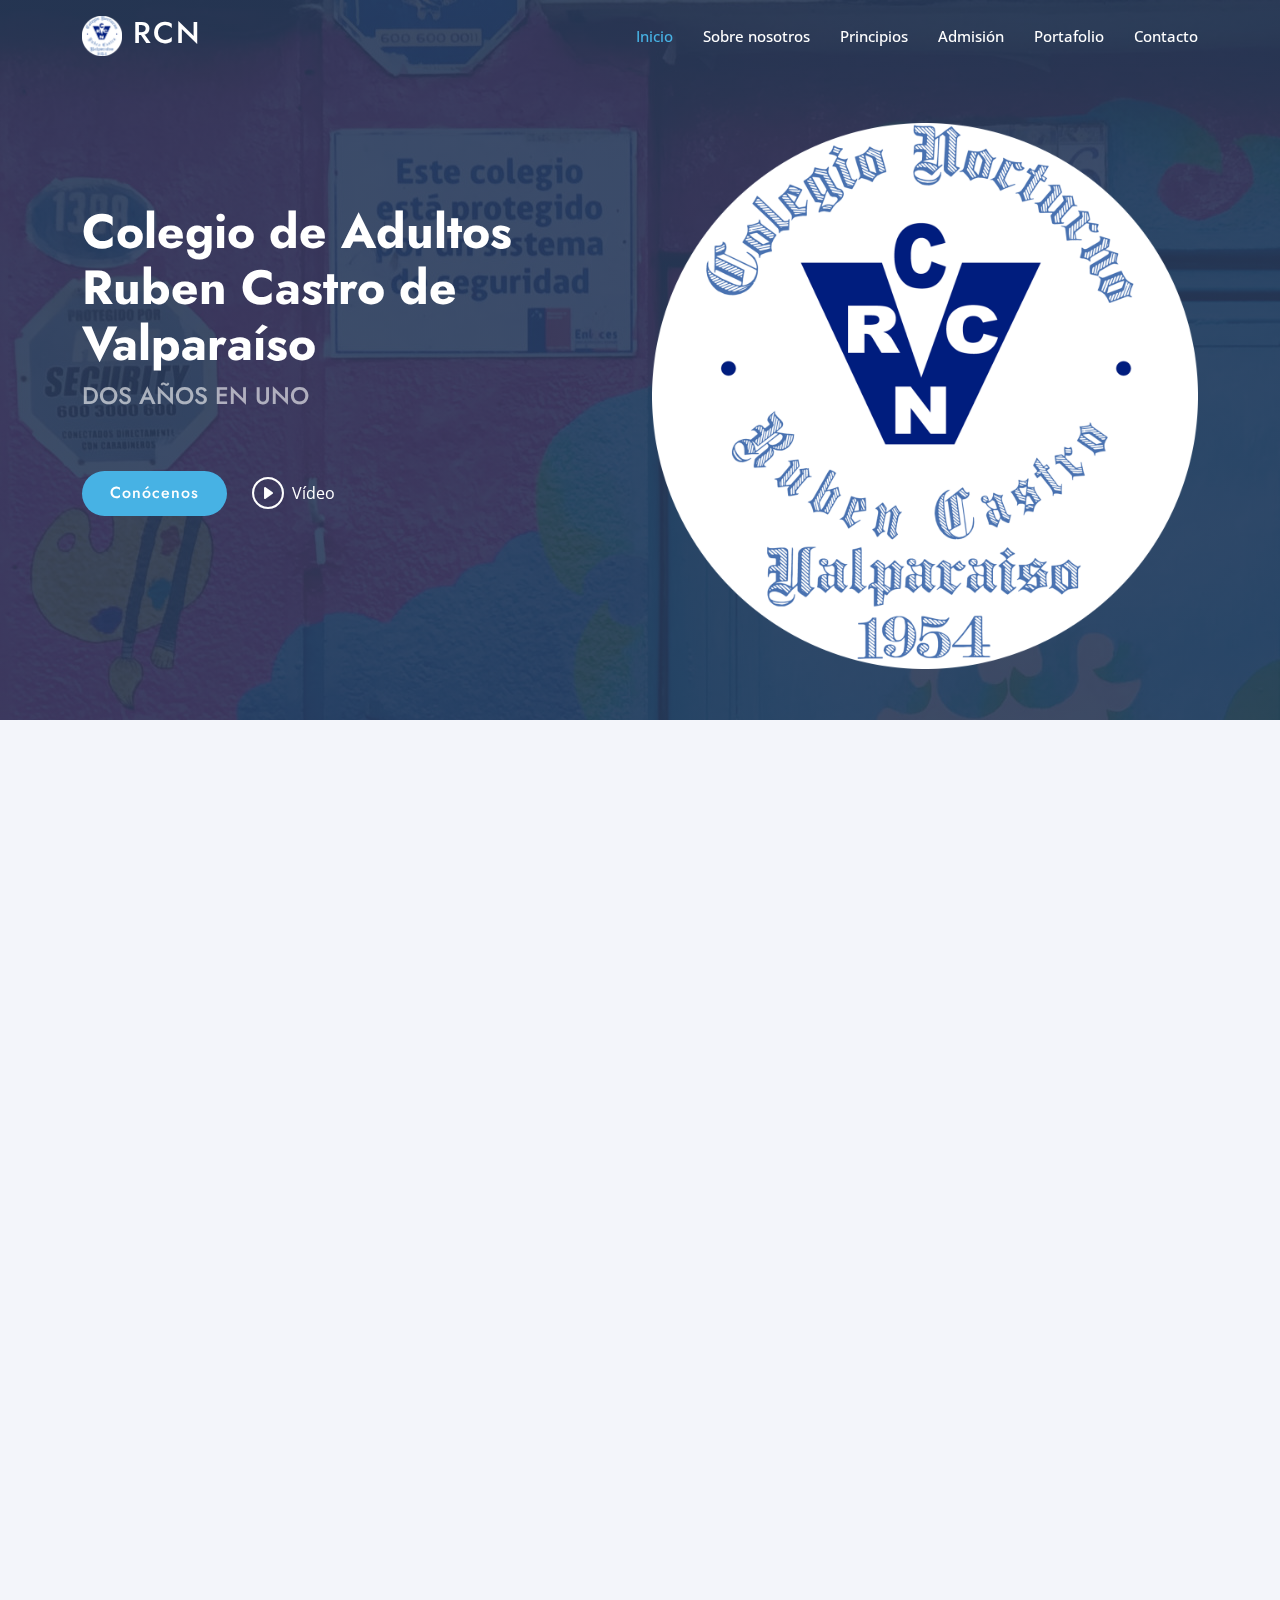
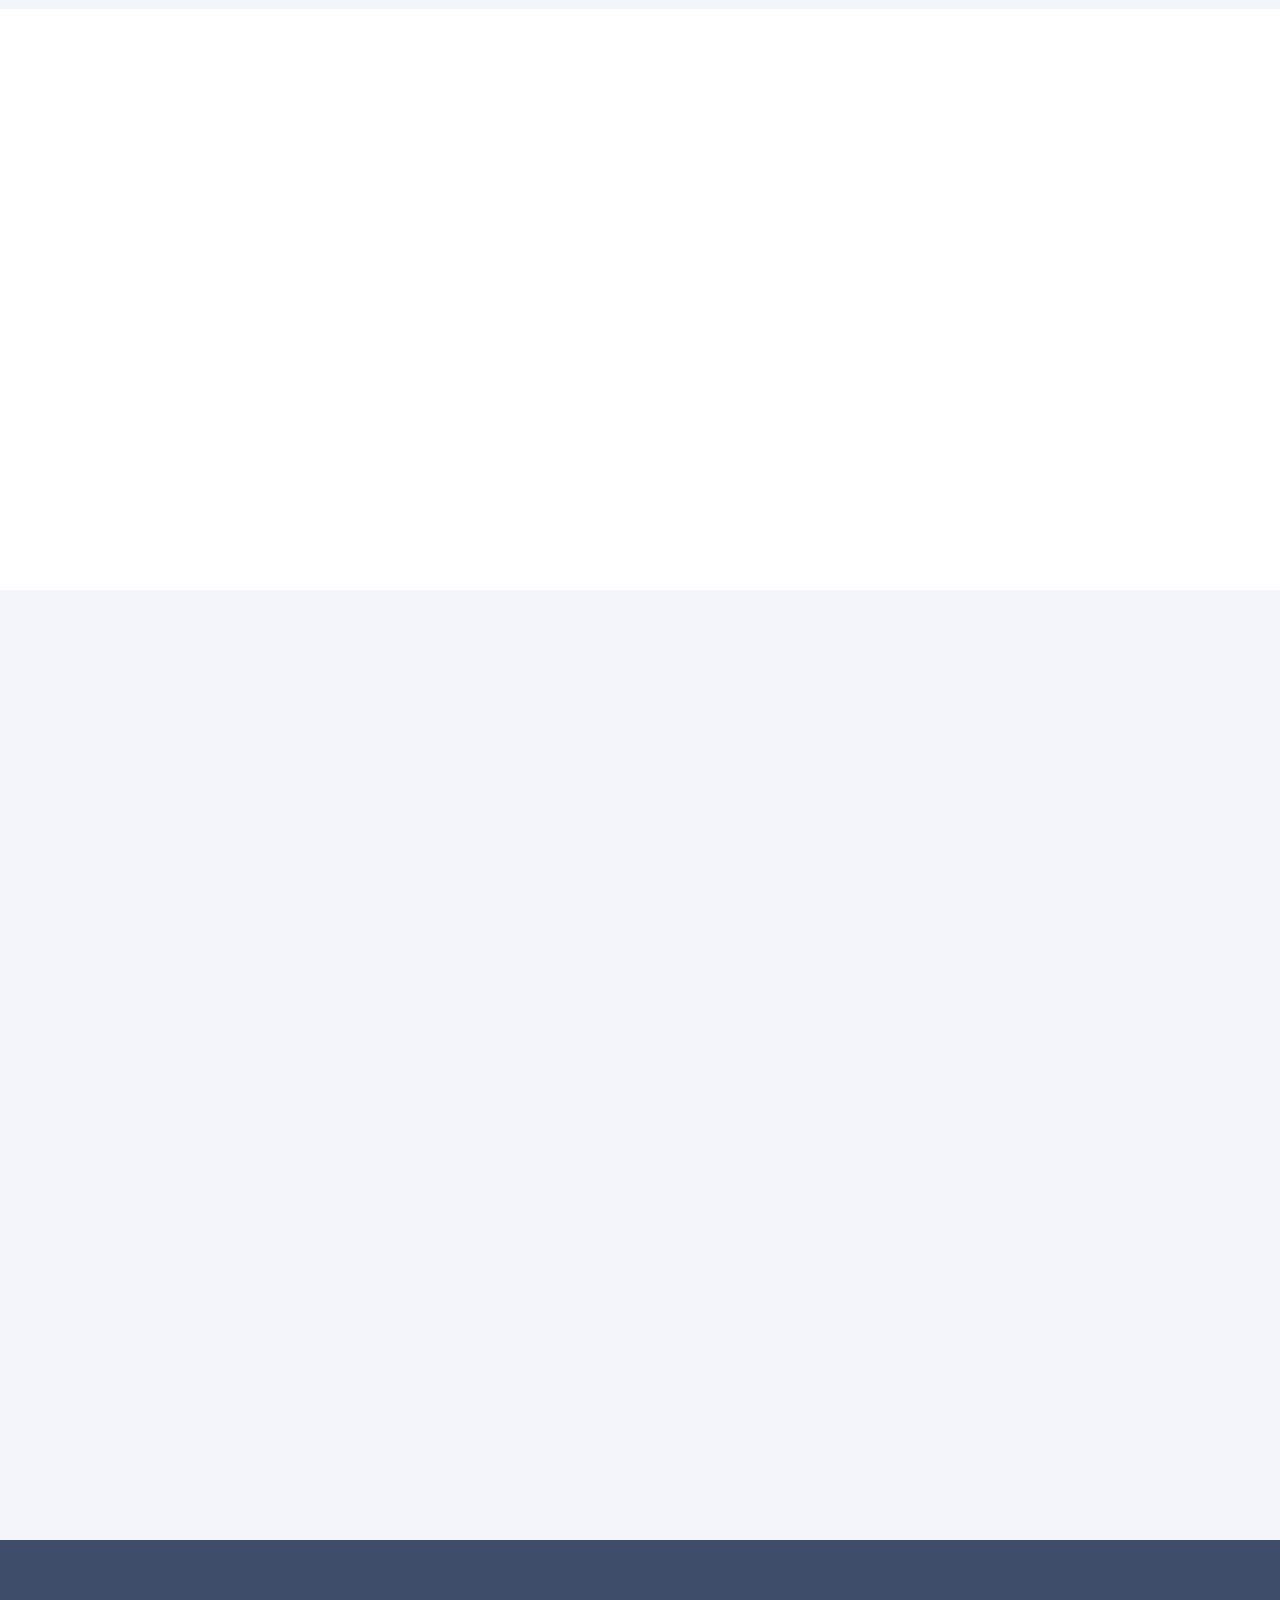
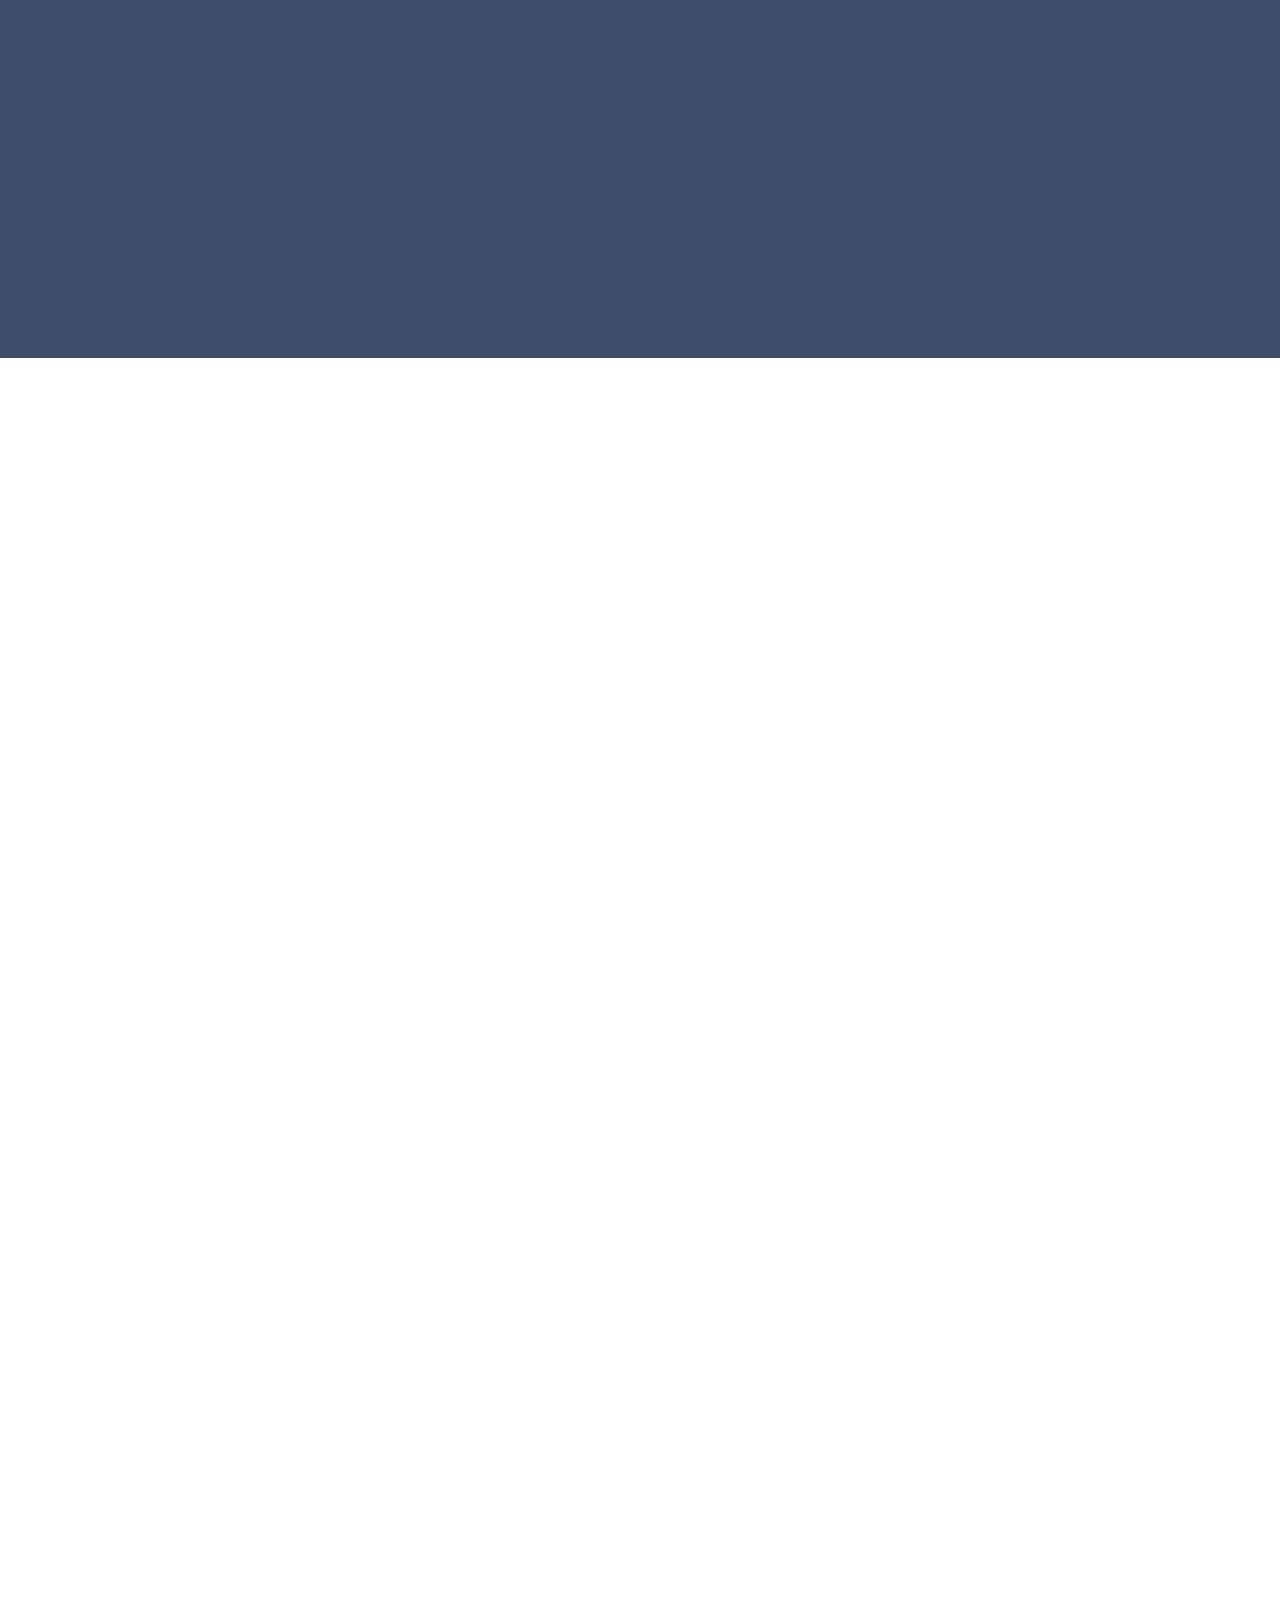
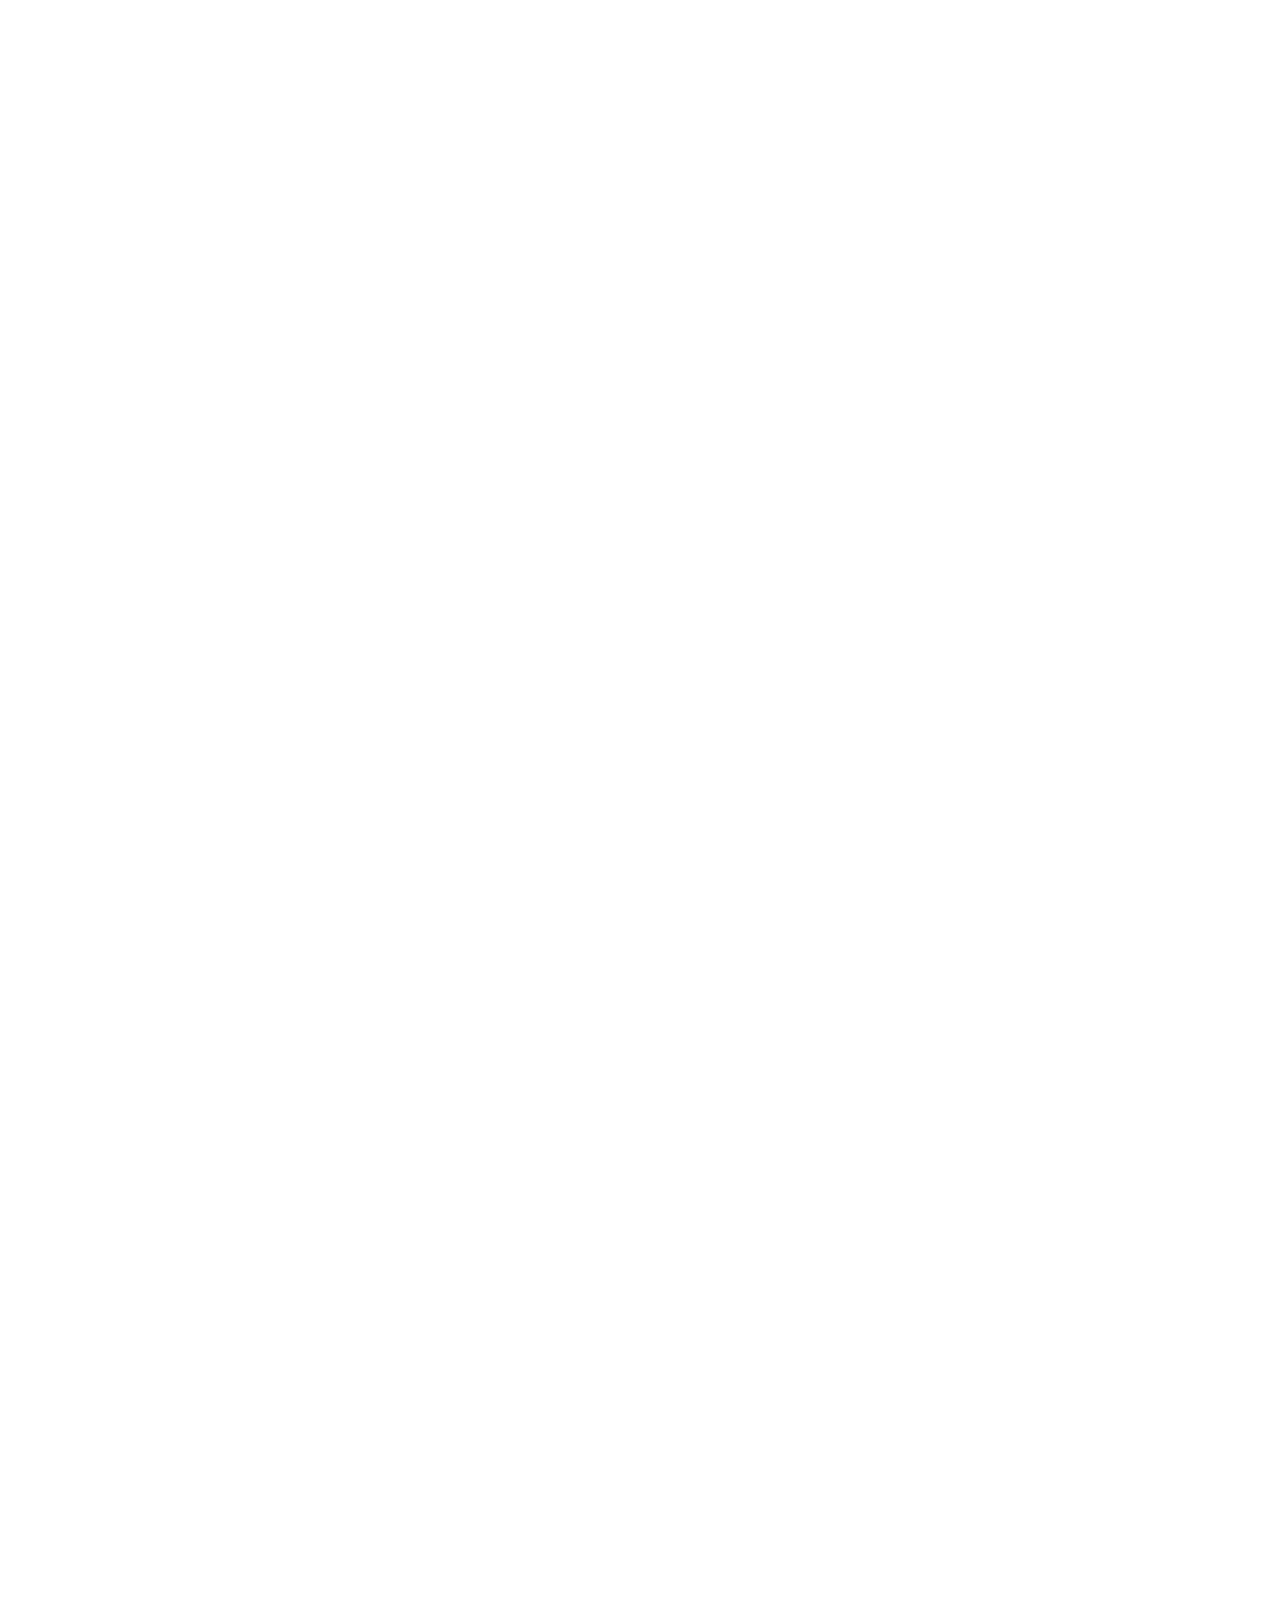
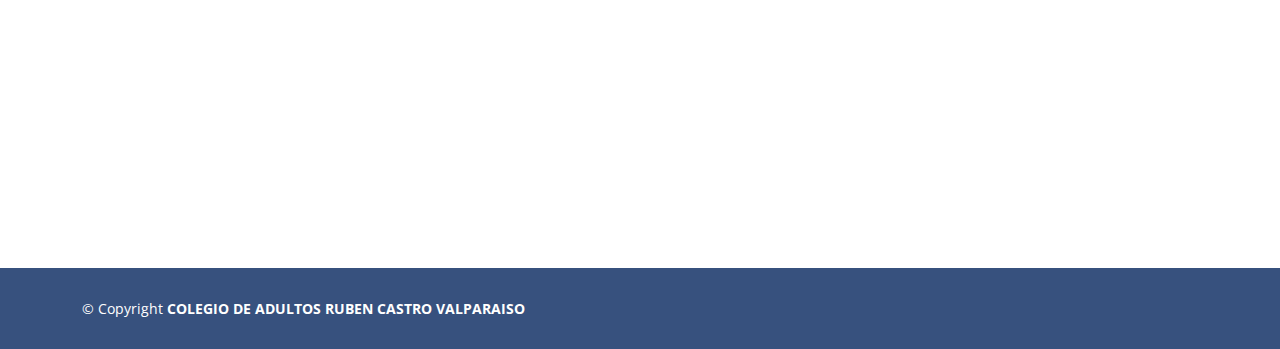
==== commit 6367c12d: "Web page ruben castro" ====
--- a/index.html
+++ b/index.html
@@ -1,620 +1,389 @@
-<html>
-<head>
-<title>www.pagina.cl - Inicio</title>
-<meta http-equiv="Content-Type" content="text/html; charset=iso-8859-1">
-<meta name="viewport" content="width=device-width, initial-scale=1.0">
-<link rel="stylesheet" href="css/style.css" />
-<link rel="shortcut icon" href="img/favicon.jpg">
-</head>
-<body bgcolor="#000000" text="#CCCCCC" leftmargin="0" topmargin="0" marginwidth="0" marginheight="0">
-   <div id="dataxx"></div>
-   <table width="778" height="150" border="0" align="center" cellpadding="0" cellspacing="0">
-      <tr>
-         <td width="197">
-            <p><a href=""><img src="img/portada.png" width="197" height="150" border="0"></a></p>
-         </td>
-         <td valign="TOP" width="580">
-            <center>
-               <table width="100%" border="0" cellspacing="0" cellpadding="0" height="150">
-                  <tr>
-                     <td valign="TOP">
-                        <div align="CENTER"><br> 
-                           <br>
-                        </div>
-                     </td>
-                  </tr>
-                  <tr>
-                     <td valign="TOP" height="50"><img src="img/portada2.png" width="581" height="50" border="0" href=""></td>
-                  </tr>
-               </table>
-            </center>
-         </td>
-      </tr>
-   </table>
-   <table width="778" border="0" align="center" cellpadding="0" cellspacing="2" bgcolor="#000000">
-      <tr>
-         <td bgcolor="#000000">
-            <hr>
-         </td>
-      </tr>
-   </table>
-   <table width="778" border="0" align="center" cellpadding="0" cellspacing="0">
-      <tr>
-         <td width="452" rowspan="2" valign="TOP">
-            <div align="CENTER">
-               <br>
-               <table width="447">
-                  <tr>
-                     <td valign="top">
-                        <table width="100%" border="0" cellspacing="0" cellpadding="0">
-                           <tr>
-                              <td bgcolor="B8CED5" height="1"></td>
-                           </tr>
-                           <tr>
-                              <td height="20" bgcolor="353C3E" align="RIGHT">
-                                 <div align="center"> 
-                                    <strong>Categorias</strong>&nbsp;&nbsp;&nbsp;&nbsp;
-                                 </div>
-                              </td>
-                           </tr>
-                           <tr>
-                              <td bgcolor="B8CED5" height="1"></td>
-                           </tr>
-                           <tr>
-                              <td>
-                                 <table width="100%" height="93" border="0" cellpadding="0" cellspacing="2" bgcolor="#333333">
-                                    <tr>
-                                       <td width="33%" bgcolor="#000000"><a><center>Videos</center></a></td>
-                                       <td width="34%" bgcolor="#000000"><a><center>Imagenes</center></a></td>
-                                       <td bgcolor="#000000"><a><center>Relatos</center></a></td>
-                                    </tr>
-                                    <tr>
-                                       <td bgcolor="#000000"><a><center>Creepypasta</center></a></td>
-                                       <td bgcolor="#000000"><a><center>Policiales</center></a></td>
-                                    </tr>
-                                 </table>
-                              </td>
-                           </tr>
-                           <tr>
-                              <td bgcolor="B8CED5" height="1"></td>
-                           </tr>
-                        </table>
-                     </td>
-                  </tr>
-               </table>
-               <br>
-               <br>
-               <table width="447" border="0" cellspacing="0" cellpadding="0">
-                  <tr>
-                     <td bgcolor="B8CED5" height="1"></td>
-                  </tr>
-                  <tr>
-                     <td height="20" bgcolor="353C3E" align="RIGHT"> <span class="titulo"> 
-                        Juegos              </span>: 
-                        </font></a><font color="#FFFFFF"><a href="https://alejandroeg.github.io/videos.html"> 
-                        <font color="#FFFFFF"> 
-                        Juego online - Ignite People on Fire              </font> </a> <font color="#CCCCCC">- 
-                        26 de May del 2008              &nbsp;&nbsp;&nbsp;&nbsp;</font></font>
-                     </td>
-                  </tr>
-                  <tr>
-                     <td bgcolor="B8CED5" height="1"></td>
-                  </tr>
-                  <tr>
-                     <td>
-                        <table width="447" border="0" cellspacing="0" cellpadding="0" height="80">
-                           <tr>
-                              <td width="150">
-                                 </a><a href="https://alejandroeg.github.io/videos.html"> 
-                                 <img src="img/logogob.png" width="150" height="100" border="0"></a>
-                              </td>
-                              <td>
-                                 <table width="100%" border="0" cellspacing="5" cellpadding="0">
-                                    <tr>
-                                       <td>
-                                          Tu cuerpo empieza a arder en una rápida combustión expontánea, muevete con velocidad para llevarte al otro mundo a todas las personas que puedas, pero cuidado si te colocas bajo una nube la lluvia te podría apagar...                        
-                                       </td>
-                                    </tr>
-                                    <tr>
-                                       <td>
-                                          <div align="RIGHT">
-                                             </a><a href="https://alejandroeg.github.io/videos.html"> 
-                                             <img src="img/craneo.gif" width="12" height="16">Ver mas</a>
-                                          </div>
-                                       </td>
-                                    </tr>
-                                 </table>
-                              </td>
-                           </tr>
-                        </table>
-                     </td>
-                  </tr>
-                  <tr>
-                     <td bgcolor="B8CED5" height="1"></td>
-                  </tr>
-               </table>
-               <br>
-               <table width="447" border="0" cellspacing="0" cellpadding="0">
-                  <tr>
-                     <td bgcolor="B8CED5" height="1"></td>
-                  </tr>
-                  <tr>
-                     <td height="20" bgcolor="353C3E" align="RIGHT"> <span class="titulo"> 
-                        Animales              </span>: 
-                        </font></a><font color="#FFFFFF"><a href="https://alejandroeg.github.io/imagenes.html"> 
-                        <font color="#FFFFFF"> 
-                        Nutrias Acosando a un Cocodrilo              </font> </a> <font color="#CCCCCC">- 
-                        26 de May del 2008              &nbsp;&nbsp;&nbsp;&nbsp;</font></font>
-                     </td>
-                  </tr>
-                  <tr>
-                     <td bgcolor="B8CED5" height="1"></td>
-                  </tr>
-                  <tr>
-                     <td>
-                        <table width="447" border="0" cellspacing="0" cellpadding="0" height="80">
-                           <tr>
-                              <td width="150">
-                                 </a><a href="https://alejandroeg.github.io/imagenes.html"> 
-                                 <img src="img/logogob.png" width="150" height="100" border="0"></a>
-                              </td>
-                              <td>
-                                 <table width="100%" border="0" cellspacing="5" cellpadding="0">
-                                    <tr>
-                                       <td>
-                                          Un grupo de nutrias se enfrentan a un cocodrilo para defender su territorio, sus amenazantes movimientos y su superior número consiguen intimidar al gran reptil que se ve obligado a abandonar la zona...                        
-                                       </td>
-                                    </tr>
-                                    <tr>
-                                       <td>
-                                          <div align="RIGHT">
-                                             </a><a href="https://alejandroeg.github.io/imagenes.html"> 
-                                             <img src="img/craneo.gif">Ver mas</a>
-                                          </div>
-                                       </td>
-                                    </tr>
-                                 </table>
-                              </td>
-                           </tr>
-                        </table>
-                     </td>
-                  </tr>
-                  <tr>
-                     <td bgcolor="B8CED5" height="1"></td>
-                  </tr>
-               </table>
-               <br>
-               <table width="447" border="0" cellspacing="0" cellpadding="0">
-                  <tr>
-                     <td bgcolor="B8CED5" height="1"></td>
-                  </tr>
-                  <tr>
-                     <td height="20" bgcolor="353C3E" align="RIGHT"> <span class="titulo"> 
-                        Curiosidades              </span>: 
-                        </font></a><font color="#FFFFFF"><a href="https://alejandroeg.github.io/videos.html"> 
-                        <font color="#FFFFFF"> 
-                        Bar Museo de H R Giger              </font> </a> <font color="#CCCCCC">- 
-                        22 de May del 2008              &nbsp;&nbsp;&nbsp;&nbsp;</font></font>
-                     </td>
-                  </tr>
-                  <tr>
-                     <td bgcolor="B8CED5" height="1"></td>
-                  </tr>
-                  <tr>
-                     <td>
-                        <table width="447" border="0" cellspacing="0" cellpadding="0" height="80">
-                           <tr>
-                              <td width="150">
-                                 </a><a href="https://alejandroeg.github.io/videos.html"> 
-                                 <img src="img/logogob.png" width="150" height="100" border="0"></a>
-                              </td>
-                              <td>
-                                 <table width="100%" border="0" cellspacing="5" cellpadding="0">
-                                    <tr>
-                                       <td>
-                                          El interior de este entorno parece de otro mundo, cubierto por una boveda de huesos el bar-museo de H. R. Giger te transporta dentro de una extraña y gigantesca criatura fosilizada, sin embargo las sillas, mesas y...                        
-                                       </td>
-                                    </tr>
-                                    <tr>
-                                       <td>
-                                          <div align="RIGHT">
-                                             </a><a href="https://alejandroeg.github.io/videos.html"> 
-                                             <img src="img/craneo.gif">Ver mas</a>
-                                          </div>
-                                       </td>
-                                    </tr>
-                                 </table>
-                              </td>
-                           </tr>
-                        </table>
-                     </td>
-                  </tr>
-                  <tr>
-                     <td bgcolor="B8CED5" height="1"></td>
-                  </tr>
-               </table>
-               <br>
-               <table width="447" border="0" cellspacing="0" cellpadding="0">
-                  <tr>
-                     <td bgcolor="B8CED5" height="1"></td>
-                  </tr>
-                  <tr>
-                     <td height="20" bgcolor="353C3E" align="RIGHT"> <span class="titulo"> 
-                        Trailers              </span>: 
-                        </font></a><font color="#FFFFFF"><a href="https://alejandroeg.github.io/imagenes.html"> 
-                        <font color="#FFFFFF"> 
-                        La Momia 3              </font> </a> <font color="#CCCCCC">- 
-                        22 de May del 2008              &nbsp;&nbsp;&nbsp;&nbsp;</font></font>
-                     </td>
-                  </tr>
-                  <tr>
-                     <td bgcolor="B8CED5" height="1"></td>
-                  </tr>
-                  <tr>
-                     <td>
-                        <table width="447" border="0" cellspacing="0" cellpadding="0" height="80">
-                           <tr>
-                              <td width="150">
-                                 </a><a href="https://alejandroeg.github.io/imagenes.html"> 
-                                 <img src="img/logogob.png" width="150" height="100" border="0"></a>
-                              </td>
-                              <td>
-                                 <table width="100%" border="0" cellspacing="5" cellpadding="0">
-                                    <tr>
-                                       <td>
-                                          La tercera entrega de la saga "La Momia" tiene como escenario la China Ancestral. El protagonista Rick O'Conell deberá enfrentarse al resucitado emperador Han en una épica batalla desde las catacumbas chinas hasta...                        
-                                       </td>
-                                    </tr>
-                                    <tr>
-                                       <td>
-                                          <div align="RIGHT">
-                                             </a><a href="https://alejandroeg.github.io/imagenes.html"> 
-                                             <img src="img/craneo.gif">Ver mas</a>
-                                          </div>
-                                       </td>
-                                    </tr>
-                                 </table>
-                              </td>
-                           </tr>
-                        </table>
-                     </td>
-                  </tr>
-                  <tr>
-                     <td bgcolor="B8CED5" height="1"></td>
-                  </tr>
-               </table>
-               <br>
-               <table width="447" border="0" cellspacing="0" cellpadding="0">
-                  <tr>
-                     <td bgcolor="B8CED5" height="1"></td>
-                  </tr>
-                  <tr>
-                     <td height="20" bgcolor="353C3E" align="RIGHT"> <span class="titulo"> 
-                        Animales              </span>: 
-                        </font></a><font color="#FFFFFF"><a href="https://alejandroeg.github.io/videos.html"> 
-                        <font color="#FFFFFF"> 
-                        Pez volador Vuela 45 segundos              </font> </a> <font color="#CCCCCC">- 
-                        21 de May del 2008              &nbsp;&nbsp;&nbsp;&nbsp;</font></font>
-                     </td>
-                  </tr>
-                  <tr>
-                     <td bgcolor="B8CED5" height="1"></td>
-                  </tr>
-                  <tr>
-                     <td>
-                        <table width="447" border="0" cellspacing="0" cellpadding="0" height="80">
-                           <tr>
-                              <td width="150">
-                                 </a><a href="https://alejandroeg.github.io/videos.html"> 
-                                 <img src="img/logogob.png" width="150" height="100" border="0"></a>
-                              </td>
-                              <td>
-                                 <table width="100%" border="0" cellspacing="5" cellpadding="0">
-                                    <tr>
-                                       <td>
-                                          En el siguiente video puede observarse lo que constituye el record de tiempo "volando" de uno de estos animales, un equipo de la televisión japonesa logró filmar durante 45 segundos a este animal planeando sobre el mar de Japón...                        
-                                       </td>
-                                    </tr>
-                                    <tr>
-                                       <td>
-                                          <div align="RIGHT">
-                                             </a><a href="https://alejandroeg.github.io/videos.html"> 
-                                             <img src="img/craneo.gif">Ver mas</a>
-                                          </div>
-                                       </td>
-                                    </tr>
-                                 </table>
-                              </td>
-                           </tr>
-                        </table>
-                     </td>
-                  </tr>
-               </table>
-               <br>
-               <table width="447" border="0" cellspacing="0" cellpadding="0">
-                  <tr>
-                     <td bgcolor="B8CED5" height="1"></td>
-                  </tr>
-                  <tr>
-                     <td bgcolor="B8CED5" height="1"></td>
-                  </tr>
-               </table>
-               <br>
-               <table width="447" border="0" cellspacing="0" cellpadding="0">
-                  <tr>
-                     <td bgcolor="B8CED5" height="1"></td>
-                  </tr>
-                  <tr>
-                     <td height="20" bgcolor="353C3E" align="RIGHT"> <span class="titulo"> 
-                        Juegos              </span>: 
-                        </font></a><font color="#FFFFFF"><a href="https://alejandroeg.github.io/imagenes.html" target="_blank"> 
-                        <font color="#FFFFFF"> 
-                        Juego online - Head Rush              </font> </a> <font color="#CCCCCC">- 
-                        21 de May del 2008              &nbsp;&nbsp;&nbsp;&nbsp;</font></font>
-                     </td>
-                  </tr>
-                  <tr>
-                     <td bgcolor="B8CED5" height="1"></td>
-                  </tr>
-                  <tr>
-                     <td>
-                        <table width="447" border="0" cellspacing="0" cellpadding="0" height="80">
-                           <tr>
-                              <td width="150">
-                                 </a><a href="https://alejandroeg.github.io/imagenes.html"> 
-                                 <img src="img/logogob.png" width="150" height="100" border="0"></a>
-                              </td>
-                              <td>
-                                 <table width="100%" border="0" cellspacing="5" cellpadding="0">
-                                    <tr>
-                                       <td>
-                                          Sangriento juego de la ruleta rusa en el que tendrás que acabar con tu rival a base de suerte y mala leche, disparate en la sien o al contrario si piensas que la pistola contiene la bala asesina para avanzar de nivel...                        
-                                       </td>
-                                    </tr>
-                                    <tr>
-                                       <td>
-                                          <div align="RIGHT">
-                                             </a><a href="https://alejandroeg.github.io/imagenes.html"> 
-                                             <img src="img/craneo.gif">Ver mas</a>
-                                          </div>
-                                       </td>
-                                    </tr>
-                                 </table>
-                              </td>
-                           </tr>
-                        </table>
-                     </td>
-                  </tr>
-                  <tr>
-                     <td bgcolor="B8CED5" height="1"></td>
-                  </tr>
-               </table>
-               <br>
-            </div>
-         </td>
-         <td width="2" valign="TOP" bgcolor="#000000"><img src="" width="1" height="8"></td>
-         <td rowspan="2" valign="TOP">
-            <div align="right">
-               <img src="" width="300" height="13"> 
-               <table width="98%" border="0" cellspacing="0" cellpadding="0">
-                  <tr>
-                     <td bgcolor="B8CED5" height="1"></td>
-                  </tr>
-                  <tr>
-                     <td height="20" bgcolor="353C3E" align="RIGHT">
-                        <div align="center"> 
-                           <strong>Visitanos en:</strong>&nbsp;&nbsp;&nbsp;&nbsp;
-                        </div>
-                     </td>
-                  </tr>
-                     <tr>
-                        <td bgcolor="#00000" height="1"><a href="www.instagram.com" target="_blank"><br><center>Instagram</center></a></td>
-                     </tr>
-               </table>
-               <br><br>
-               <table width="98%" border="0" cellspacing="0" cellpadding="0">
-                  <tr>
-                     <td bgcolor="B8CED5" height="1"></td>
-                  </tr>
-                  <tr>
-                     <td height="20" bgcolor="353C3E" align="RIGHT">
-                        <div align="center"> 
-                           <strong>Sobre nosotros</strong>&nbsp;&nbsp;&nbsp;&nbsp;
-                        </div>
-                     </td>
-                  </tr>
-                  <tr>
-                     <td bgcolor="B8CED5" height="1"></td>
-                  </tr>
-               </table>
-               <table width="98%" align="center">
-                  <tr>
-                     <td>
-                        <div align="center"><a href="https://alejandroeg.github.io/about.html"><img src="img/13.gif" width="146" height="101" border="0"></a> 
-                        </div>
-                     </td>
-                     <td><a href="https://alejandroeg.github.io/about.html"><img src="img/chacal.gif" width="146" height="111" border="0"></a></td>
-                  </tr>
-               </table>
-               <table width="98%" border="0" cellspacing="0" cellpadding="0">
-                  <tr>
-                     <td bgcolor="B8CED5" height="1"></td>
-                  </tr>
-                  <tr>
-                     <td height="20" bgcolor="353C3E" align="RIGHT">
-                        <div align="center"> 
-                           <strong><a href="https://alejandroeg.github.io/videos.html"><font color="#FFFFFF">Mejor video</font></a></strong>
-                        </div>
-                     </td>
-                  </tr>
-                  <tr>
-                     <td bgcolor="B8CED5" height="1"></td>
-                  </tr>
-               </table>
-               <a href="https://alejandroeg.github.io/videos.html"><img src="img/video.jpeg" width="318" height="111" border="0"></a> 
-               <table width="98%" border="0" cellspacing="0" cellpadding="0">
-                  <tr>
-                     <td bgcolor="B8CED5" height="1"></td>
-                  </tr>
-                  <tr>
-                     <td height="20" bgcolor="353C3E" align="RIGHT">
-                        <div align="center"> 
-                           <strong><a href="https://alejandroeg.github.io/imagenes.html"><font color="#FFFFFF">Mejor imagen</font></a></strong>
-                        </div>
-                     </td>
-                  </tr>
-                  <tr>
-                     <td bgcolor="B8CED5" height="1"></td>
-                  </tr>
-               </table>
-               <div align="right"><a href="https://alejandroeg.github.io/imagenes.html"><img src="img/imagen.jpg" width="318" height="112" border="0"></a> </div>
-                 <table width="98%" border="0" cellspacing="0" cellpadding="0">
-                  <tr>
-                     <td bgcolor="B8CED5" height="1"></td>
-                  </tr>
-                  <tr>
-                     <td height="20" bgcolor="353C3E" align="RIGHT">
-                        <div align="center"> 
-                           <strong><a href="https://alejandroeg.github.io/relatos.html"><font color="#FFFFFF">Mejor relato</font></a></strong>
-                        </div>
-                     </td>
-                  </tr>
-                  <tr>
-                     <td bgcolor="B8CED5" height="1"></td>
-                  </tr>
-               </table>
-               <div align="right"><a href="https://alejandroeg.github.io/relatos.html"><img src="img/relato.png" width="318" height="112" border="0"></a></div>
-                 <table width="98%" border="0" cellspacing="0" cellpadding="0">
-                  <tr>
-                     <td bgcolor="B8CED5" height="1"></td>
-                  </tr>
-                  <tr>
-                     <td height="20" bgcolor="353C3E" align="RIGHT">
-                        <div align="center"> 
-                           <strong><a href="" target="_blank"><font color="#FFFFFF">Patrocinadores</font></a></strong>
-                        </div>
-                     </td>
-                  </tr>
-                  <tr>
-                     <td bgcolor="B8CED5" height="1"></td>
-                  </tr>
-               </table>
-               <div align="right"><a href="" target="_blank"><img src="img/construccion.gif" width="318" height="112" border="0"></a></div>
-               <table width="98%" border="0" cellspacing="0" cellpadding="0">
-                  <tr>
-                     <td bgcolor="B8CED5" height="1"></td>
-                  </tr>
-                  <tr>
-                     <td height="20" bgcolor="353C3E" align="RIGHT">
-                        <div align="center"> 
-                           <strong>Temas</strong>&nbsp;&nbsp;&nbsp;&nbsp;
-                        </div>
-                     </td>
-                  </tr>
-                  <tr>
-                     <td bgcolor="B8CED5" height="1"></td>
-                  </tr>
-               </table>
-               <table width="318" height="150" background="">
-                  <tr>
-                     <td>
-                        <div align="center">
-                           <table width="225" height="185" align="center">
-                              <tr>
-                                 <td>
-                                    <div align="center">
-                                       <font size="2"><strong><font size="3">OVNI</font></strong></font>   
-                                       <font color="99CCCC">ASESINOS</font>
-                                       <font color="#FF0000" size="4"><strong>FANTASMAS</strong></font>
-                                       <font color="#00FF00" size="2">ALIENIGENAS</font>
-                                       <strong><font color="#FF0080 " size="3">Vampiros</font></strong>
-                                       <strong><font color="#FFFF00" size="2">LEYENDAS</font></strong>
-                                       <font color="#FFCCCC" size="2"><strong>BRUJAS</strong></font>
-                                       <font color="#FFFFFF" size="3"><strong>PARANORMAL</strong></font>
-                                       <strong><font color="#FF8000">LEYENDAS URBANAS</font></strong>
-                                       <font color="#99CCCC" size="3"><strong>TERROR</strong></font>
-                                    </div>
-                                 </td>
-                              </tr>
-                           </table>
-                        </div>
-                     </td>
-                  </tr>
-               </table>                  
-            </div>
-         </td>
-      </tr>
-      <tr> 
-         <td valign="TOP" bgcolor="#636E72"><img src="" width="1" height="840"></td>
-      </tr>
-   </table>
-   <div align="center"><br>
-   <font size="2">
-      <b><font size="2"><br></font></b>
-   </font> 
-   <table width="778" border="0" cellspacing="0" cellpadding="0">
-      <tr> 
-         <td bgcolor="B8CED5" height="1"></td>
-      </tr>
-      <tr> 
-         <td height="20" bgcolor="353C3E" align="RIGHT"> <div align="center"> <strong>Colaboradores</strong>&nbsp;&nbsp;&nbsp;&nbsp;</div></td>
-      </tr>
-      <tr> 
-         <td bgcolor="B8CED5" height="1"></td>
-      </tr>
-   </table>
-   <table width="778" border="0" cellpadding="0" cellspacing="2" bgcolor="#333333">
-      <tr bgcolor="#000000"> 
-         <td width="16%"><font color="#99CCCC"><a href="https://web.archive.org/web/20080608152737/http://www.seriesflash.com/" target="_blank">Canal 1</a></font></td>
-         <td width="16%"><font color="#99CCCC"><a href="https://web.archive.org/web/20080608152737/http://www.cienciapopular.com/" target="_blank">Canal 2</a></font></td>
-         <td width="16%"><font color="#99CCCC"><a href="https://web.archive.org/web/20080608152737/http://www.asesinos-en-serie.com/" target="_blank">Canal 3</a> </font></td>
-         <td width="16%"><font color="#99CCCC"><a href="https://web.archive.org/web/20080608152737/http://www.fondosanimados.com/" target="_blank">Canal 4</a></font></td>
-         <td width="16%"><font color="#99CCCC"><a href="https://web.archive.org/web/20080608152737/http://www.desgarrador.com/" target="_blank">Canal 5</a></font></td>
-      </tr>
-   </table>
-   <br>
-    <table width="778" border="0" align="center" cellpadding="0" cellspacing="5" bgcolor="#000000">
-      <tr> 
-         <td bgcolor="#000000"> 
-            <div align="center"> 
-               <table width="100%">
-                  <tr> 
-                     <td>
-                        <div align="center">
-                           <font size="2"><b><font color="#99CCCC"></font> 
-                           <font size="2">
-                              <font color="#CCFF99">Si deseas contactar con el webmaster de esta web, enviar un video, foto, relato o sugerencia.<br>
-                                 Si algun material no carga, un enlace no funciona o crees que vulnera alguna propiedad intelectual o copyright informalo<br>
-                                 en el mail que encuentras al final de esta advertencia.
-                              </font><br>
-                           <br>
-                           <font color="#99CCCC" size="1" face="Verdana, Arial, Helvetica, sans-serif">
-                                 <font color="#FF0000"><b>Correo electronico: correo@correo.cl</b></font>
-                           </font>
-                        </div>
-                     </td>
-                  </tr>
-               </table>
-            </div>
-         </td>
-      </tr>
-   </table>
-   <table width="778" border="0" align="center" cellpadding="0" cellspacing="5" bgcolor="#000000">
-      <tr> 
-         <td bgcolor="#000000"> 
-            <div align="center"> 
-               <table width="100%">
-                  <tr> 
-                     <td>
-                        <div align="center">
-                           <img src="img/flames.gif" width="760" height="90" frameborder="0" marginwidth="0" marginheight="0" scrolling="no" align="middle">
-                        </div>
-                     </td>
-                  </tr>
-               </table>
-            </div>
-         </td>
-      </tr>
-   </table>
-</body>   
+<!DOCTYPE html>
+<html lang="en">
+   <head>
+      <meta charset="utf-8">
+      <meta content="width=device-width, initial-scale=1.0" name="viewport">
+      <title>Colegio de Adultos RCN</title>
+      <meta content="" name="description">
+      <meta content="" name="keywords">
+      <meta name="author" content="Alejandro Espinoza Gallardo">
+      <!-- Favicons -->
+      <link href="assets/img/favicon.ico" rel="icon">
+      <link href="assets/img/favicon.ico" rel="apple-touch-icon">
+      <!-- Google Fonts -->
+      <link href="https://fonts.googleapis.com/css?family=Open+Sans:300,300i,400,400i,600,600i,700,700i|Jost:300,300i,400,400i,500,500i,600,600i,700,700i|Poppins:300,300i,400,400i,500,500i,600,600i,700,700i" rel="stylesheet">
+      <!-- Vendor CSS Files -->
+      <link href="assets/vendor/aos/aos.css" rel="stylesheet">
+      <link href="assets/vendor/bootstrap/css/bootstrap.min.css" rel="stylesheet">
+      <link href="assets/vendor/bootstrap-icons/bootstrap-icons.css" rel="stylesheet">
+      <link href="assets/vendor/boxicons/css/boxicons.min.css" rel="stylesheet">
+      <link href="assets/vendor/glightbox/css/glightbox.min.css" rel="stylesheet">
+      <link href="assets/vendor/remixicon/remixicon.css" rel="stylesheet">
+      <link href="assets/vendor/swiper/swiper-bundle.min.css" rel="stylesheet">
+      <!-- Template Main CSS File -->
+      <link href="assets/css/style.css" rel="stylesheet">
+   </head>
+   <body>
+      <!-- ======= Header ======= -->
+      <header id="header" class="fixed-top ">
+         <div class="container d-flex align-items-center">
+            <h1 class="logo me-auto"><a href="index.html"><img src="assets/img/hero-img.png" alt="" class="img-fluid"> RCN</a></h1>
+            <nav id="navbar" class="navbar">
+               <ul>
+                  <li><a class="nav-link scrollto active" href="#hero">Inicio</a></li>
+                  <li><a class="nav-link scrollto" href="#about">Sobre nosotros</a></li>
+                  <li><a class="nav-link scrollto" href="#services">Principios</a></li>
+                  <li><a class="nav-link scrollto" href="#admision">Admisión</a></li>
+                  <li><a class="nav-link scrollto" href="#portfolio">Portafolio</a></li>
+                  <li><a class="nav-link scrollto" href="#contact">Contacto</a></li>
+               </ul>
+               <i class="bi bi-list mobile-nav-toggle"></i>
+            </nav>
+            <!-- .navbar -->
+         </div>
+      </header>
+      <!-- End Header -->
+      <!-- ======= Hero Section ======= -->
+      <section id="hero" class="d-flex align-items-center">
+         <div class="container">
+            <div class="row">
+               <div class="col-lg-6 d-flex flex-column justify-content-center pt-4 pt-lg-0 order-2 order-lg-1" data-aos="fade-up" data-aos-delay="200">
+                  <h1>Colegio de Adultos Ruben Castro de Valparaíso</h1>
+                  <h2>DOS AÑOS EN UNO</h2>
+                  <div class="d-flex justify-content-center justify-content-lg-start">
+                     <a href="#about" class="btn-get-started scrollto">Conócenos</a>
+                     <a href="https://www.youtube.com/watch?v=VtqUgfvyP0A" class="glightbox btn-watch-video"><i class="bi bi-play-circle"></i><span>Vídeo</span></a>
+                  </div>
+                  <div class="container">
+                     <div class="row">
+                     </div>
+                  </div>
+               </div>
+               <div class="col-lg-6 order-1 order-lg-2 hero-img" data-aos="zoom-in" data-aos-delay="200">
+                  <img src="assets/img/hero-img.png" class="img-fluid animated" alt="">
+               </div>
+            </div>
+         </div>
+      </section>
+      <!-- End Hero -->
+      <main id="main">
+         <!-- ======= Why Us Section ======= -->
+         <section id="about" class="why-us section-bg">
+            <div class="container-fluid" data-aos="fade-up">
+               <div class="row">
+                  <div class="col-lg-7 d-flex flex-column justify-content-center align-items-stretch  order-2 order-lg-1">
+                     <div class="content">
+                        <div class="section-title">
+                           <h2>Sobre nosotros</h2>
+                        </div>
+                     </div>
+                     <div class="accordion-list">
+                        <ul>
+                           <li>
+                              <a data-bs-toggle="collapse" class="collapse" data-bs-target="#accordion-list-1"><span>1</span> Misión <i class="bx bx-chevron-down icon-show"></i><i class="bx bx-chevron-up icon-close"></i></a>
+                              <div id="accordion-list-1" class="collapse show" data-bs-parent=".accordion-list">
+                                 <p>
+                                    El Colegio Rubén Castro de Valparaíso es una institución que se compromete a una buena comunicación y coordinación en todas las instancias, para cumplir sus fines de Gestión Participativa, para lograr los fines formativos. (PEI, CEMARC 2018-2020)
+                                 </p>
+                              </div>
+                           </li>
+                           <li>
+                              <a data-bs-toggle="collapse" data-bs-target="#accordion-list-2" class="collapsed"><span>2</span> Visión <i class="bx bx-chevron-down icon-show"></i><i class="bx bx-chevron-up icon-close"></i></a>
+                              <div id="accordion-list-2" class="collapse show" data-bs-parent=".accordion-list">
+                                 <p>
+                                    Ser un Colegio de Educación de Adultos, inspirado en valores humanista.
+                                    Que desarrolle un proceso de Enseñanza y Aprendizaje, tendiente a
+                                    formar ciudadanos con liderazgo y compromiso político-social-ecológico, que posibilite a los educandos, construir su Proyecto de Vida, en vista a enfrentar una sociedad y un mundo en constante cambio.
+                                    "Promueve en sentido de Comunidad, el Compromiso Social, la
+                                    Valoración de la Vida, la Dignidad Trascendente del Ser Humano, el
+                                    Trabajo Colaborativo, la auténtica Participación y Compromiso”
+                                    (PEI, CEMARC 2018-2020)
+                                 </p>
+                              </div>
+                           </li>
+                        </ul>
+                     </div>
+                  </div>
+                  <div class="col-lg-5 align-items-stretch order-1 order-lg-2 img" style='background-image: url("assets/img/educacion.png");' data-aos="zoom-in" data-aos-delay="150">&nbsp;</div>
+               </div>
+            </div>
+         </section>
+         <!-- End Why Us Section -->
+         <!-- ======= Skills Section ======= -->
+         <section id="skills" class="skills">
+            <div class="container" data-aos="fade-up">
+               <div class="row">
+                  <div class="col-lg-6 d-flex align-items-center" data-aos="fade-right" data-aos-delay="100">
+                     <img src="assets/img/educacion1.png" class="img-fluid" alt="">
+                  </div>
+                  <div class="col-lg-6 pt-4 pt-lg-0 content" data-aos="fade-left" data-aos-delay="100">
+                     <h3>Sellos Educativos</h3>
+                     <p class="fst-italic">
+                        Nuestros sellos constituyen nuestra identidad como Unidad Educativa los cuales nos distinguen del resto de establecimientos educacionales ya que son el reflejo de las cualidades, prácticas y el trabajo profundo que nuestra comunidad realiza en el Colegio, caracterizando cada uno de sus rasgos, los cuales se encuentran en sintonía con nuestro PEl y que se presentan a continuación:
+                        "Dar relevancia a los Aprendizajes, para Aprende a Aprender, que son integrales y generalistas en las dimensiones de:<br>
+                        <br>* SER: Valores de responsabilidad, respeto, colaboración.
+                        <br>* HACER: Capacidades de formular proyectos, con énfasis en las formas diversas de comunicación (oral, escrita, gestual), uso de las tecnologías de información en contextos.
+                        <br>* CONOCER: Saberes de comunicación, argumentación, proyectos colaborativos integrales.
+                     </p>
+                  </div>
+               </div>
+            </div>
+         </section>
+         <!-- End Skills Section -->
+         <!-- ======= Services Section ======= -->
+         <section id="services" class="services section-bg">
+            <div class="container" data-aos="fade-up">
+               <div class="section-title">
+                  <h2>Principios</h2>
+                  <p>Vínculo Pedagógico cercano y afectivo:
+                     Se construye un vínculo afectivo que favorece el bienestar en el aula. Los estudiantes confían en sus profesores y los docentes confían en la capacidad de aprendizaje de sus estudiantes.
+                  </p>
+               </div>
+               <div class="row">
+                  <div class="col-xl-3 col-md-6 d-flex align-items-stretch" data-aos="zoom-in" data-aos-delay="100">
+                     <div class="icon-box">
+                        <div class="icon"><i class="bi bi-bag-heart"></i></div>
+                        <h4><a href="">Colegio y aulas inclusivas</a></h4>
+                        <p>Derecho a la Educación con Igualdad de Oportunidades para todos y todas. Acceso, permanencia y participación acogiendo la diversidad y buscando la obtención de logros de todos los estudiantes, con especial énfasis en aquellos que por diferentes razones, están excluidos en riesgo de ser marginados, que les permitan concretizar sus Proyectos de Vida</p>
+                     </div>
+                  </div>
+                  <div class="col-xl-3 col-md-6 d-flex align-items-stretch mt-4 mt-md-0" data-aos="zoom-in" data-aos-delay="200">
+                     <div class="icon-box">
+                        <div class="icon"><i class="bi bi-emoji-laughing"></i></div>
+                        <h4><a href="">Educación Participativa y Democrática</a></h4>
+                        <p>Derecho de los estudiantes a desarrollar habilidades para el logro de una participación democrática, tales como la empatía, la toma de perspectiva social, el diálogo y la comunicación asertiva; lo que conlleva a co-construir un clima propicio para el aprendizaje en sus aulas y en su cotidianeidad</p>
+                     </div>
+                  </div>
+                  <div class="col-xl-3 col-md-6 d-flex align-items-stretch mt-4 mt-xl-0" data-aos="zoom-in" data-aos-delay="300">
+                     <div class="icon-box">
+                        <div class="icon"><i class="bi bi-hand-index-thumb"></i></div>
+                        <h4><a href="">Educación integral</a></h4>
+                        <p>Derecho de los estudiantes a participar de procesos pedagógicos armoniosos reconociendo las dimensiones física corporal, cognitivas, emocionales, morales, cívico sociales, y estético artísticas, que constituyen la identidad personal</p>
+                     </div>
+                  </div>
+                  <div class="col-xl-3 col-md-6 d-flex align-items-stretch mt-4 mt-xl-0" data-aos="zoom-in" data-aos-delay="400">
+                     <div class="icon-box">
+                        <div class="icon"><i class="bi bi-gem"></i></div>
+                        <h4><a href="">Innovación y Excelencia Pedagógica</a></h4>
+                        <p>El PEI contempla el trabajo de una pedagogía transversal entre valores ciudadanos y los saberes disciplinarios. Las prácticas docentes desarrollarán una pedagogía innovadora, recogiendo lo mejor de diversas tradiciones pedagógicas así como los avances contemporáneos en materia didáctica, donde todos los estudiantes son protagonistas de sus aprendizajes. Por último, una educación centrada en el aprendizaje y no en las calificaciones</p>
+                     </div>
+                  </div>
+               </div>
+            </div>
+         </section>
+         <!-- End Services Section -->
+         <!-- ======= Cta Section ======= -->
+         <section id="cta" class="cta">
+            <div class="container" data-aos="zoom-in">
+               <div class="row">
+                  <div class="col-lg-9 text-center text-lg-start">
+                     <h3>HISTORIA</h3>
+                     <p> El Colegio Rubén Castro de Valparaíso es una institución con reconocida trayectoria educacional, en nuestro puerto desde el año 1954.
+                        Acogemos a toda la comunidad adulta para rescatar sus aprendizajes y desarrollar sus competencias básicas para completar sus estudios.
+                        Promovemos la actualización de conocimientos, habilidades y valores para una inserción de excelencia en el mercado laboral y lograr una mejor calidad de vida.
+                     </p>
+                  </div>
+               </div>
+            </div>
+         </section>
+         <!-- End Cta Section -->
+         <section id="admision" class="about">
+            <div class="container" data-aos="fade-up">
+               <div class="section-title">
+                  <h2>Admisión Matriculas Abiertas Horarios Diurno y Vespertino</h2>
+               </div>
+               <div class="row content">
+                  <div class="col-lg-4">
+                     <p>
+                        <b>BENEFICIOS</b>
+                     </p>
+                     <ul>
+                        <li><i class="ri-checkbox-fill"></i> Pase Escolar</li>
+                        <li><i class="ri-checkbox-fill"></i> Colación Diaria</li>
+                        <li><i class="ri-checkbox-fill"></i> Preparación PSU</li>
+                        <li><i class="ri-checkbox-fill"></i> Postulación a Becas</li>
+                        <li><i class="ri-checkbox-fill"></i> Apoyo Psicológico</li>
+                        <li><i class="ri-checkbox-fill"></i> Laboratório Eléctrico</li>
+                        <li><i class="ri-checkbox-fill"></i> Sala de Computación</li>
+                     </ul>
+                  </div>
+                  <div class="col-lg-4">
+                     <p>
+                        <b>ATENCIÓN PERSONALIZADA</b>
+                     </p>
+                     <ul>
+                        <li><i class="ri-clipboard-fill"></i> Alumnos repitentes</li>
+                        <p>
+                           (Apoyo Psicológico y Psicopedagógico)
+                        </p>
+                        <li><i class="ri-clipboard-fill"></i> Trabajador Joven con Estúdios Incompletos</li>
+                        <p>(Horarios Flexibles)</p>
+                        <li><i class="ri-clipboard-fill"></i> Adultos en Busca de Retomar Estudios</li>
+                        <p>(Tutorías)</p>
+                     </ul>
+                  </div>
+                  <div class="col-lg-4">
+                     <p>
+                        <b>REQUISITOS</b>
+                     </p>
+                     <ul>
+                        <li><i class="ri-dual-sim-1-line"></i>Certificado de Nacimiento - Acreditar tener aprobado curso anterior</li>
+                        <p>
+                           (Para básica - Certificado 6to año Educación Básica)<br>
+                           (Para 1er Nivel - Certificado de 8vo año Básico)<br>
+                           (Para 2do Nivel - Certificado de 2do año Medio)<br>
+                        </p>
+                        <li><i class="ri-dual-sim-1-line"></i>Edad Desde</li>
+                        <p>Básica 15 años<br>
+                           1er Nivel 17 años<br>
+                           2do Nivel 18 años<br>
+                           <b>NOTA: Todas las edades cumplidas al 30 de junio del año en curso </b><br>
+                        </p>
+                        <li><i class="ri-dual-sim-1-line"></i>Obligación</li>
+                        <p>Adherir a nuestro Proyecto Educativo y Reglamento Interno</p>
+                     </ul>
+                  </div>
+               </div>
+            </div>
+         </section>
+         <!-- End About Us Section -->
+         <!-- ======= Portfolio Section ======= -->
+         <section id="portfolio" class="portfolio">
+            <div class="container" data-aos="fade-up">
+               <div class="section-title">
+                  <h2>Portafolio</h2>
+                  <p>Mágico es el reencuentro con personas que vez en pocas ocasiones pero cada vez que las ves trae recuerdos hermosos</p>
+               </div>
+               <ul id="portfolio-flters" class="d-flex justify-content-center" data-aos="fade-up" data-aos-delay="100">
+                  <li data-filter="*" class="filter-active">Todas</li>
+                  <li data-filter=".filter-colegio">Colegio</li>
+                  <li data-filter=".filter-exalumnos">Ex alumnos</li>
+                  <li data-filter=".filter-afiches">Afiches</li>
+               </ul>
+               <div class="row portfolio-container" data-aos="fade-up" data-aos-delay="200">
+                    <div class="col-lg-4 col-md-6 portfolio-item filter-afiches">
+                     <div class="portfolio-img"><img src="assets/img/portfolio/afiche1.jpg" class="img-fluid" alt=""></div>
+                     <div class="portfolio-info">
+                        <h4>Afiche 2023</h4>
+                     </div>
+                  </div>
+                  <div class="col-lg-4 col-md-6 portfolio-item filter-exalumnos">
+                     <div class="portfolio-img"><img src="assets/img/portfolio/exalumnos1.jpeg" class="img-fluid" alt=""></div>
+                     <div class="portfolio-info">
+                        <h4>Junta Ex-alumnos 2019</h4>
+                     </div>
+                  </div>
+                  <div class="col-lg-4 col-md-6 portfolio-item filter-colegio">
+                     <div class="portfolio-img"><img src="assets/img/portfolio/colegio1.jpg" class="img-fluid" alt=""></div>
+                     <div class="portfolio-info">
+                        <h4>Bienvenida Año 2020</h4>
+                     </div>
+                  </div>
+                  <div class="col-lg-4 col-md-6 portfolio-item filter-exalumnos">
+                     <div class="portfolio-img"><img src="assets/img/portfolio/exalumnos2.jpg" class="img-fluid" alt=""></div>
+                     <div class="portfolio-info">
+                        <h4>Junta Ex-alumnos 2019</h4>
+                     </div>
+                  </div>
+                  <div class="col-lg-4 col-md-6 portfolio-item filter-colegio">
+                     <div class="portfolio-img"><img src="assets/img/portfolio/colegio4.jpg" class="img-fluid" alt=""></div>
+                     <div class="portfolio-info">
+                        <h4>Bienvenida Año 2020</h4>
+                     </div>
+                  </div>
+                  <div class="col-lg-4 col-md-6 portfolio-item filter-colegio">
+                     <div class="portfolio-img"><img src="assets/img/portfolio/colegio5.jpg" class="img-fluid" alt=""></div>
+                     <div class="portfolio-info">
+                        <h4>Bienvenida Año 2020</h4>
+                     </div>
+                  </div>
+                  <div class="col-lg-4 col-md-6 portfolio-item filter-exalumnos">
+                     <div class="portfolio-img"><img src="assets/img/portfolio/exalumnos3.jpg" class="img-fluid" alt=""></div>
+                     <div class="portfolio-info">
+                        <h4>Junta Ex-alumnos 2019</h4>
+                     </div>
+                  </div>
+                  <div class="col-lg-4 col-md-6 portfolio-item filter-colegio">
+                     <div class="portfolio-img"><img src="assets/img/portfolio/colegio2.jpg" class="img-fluid" alt=""></div>
+                     <div class="portfolio-info">
+                        <h4>Bienvenida Año 2020</h4>
+                     </div>
+                  </div>
+                  <div class="col-lg-4 col-md-6 portfolio-item filter-colegio">
+                     <div class="portfolio-img"><img src="assets/img/portfolio/colegio3.jpg" class="img-fluid" alt=""></div>
+                     <div class="portfolio-info">
+                        <h4>Bienvenida Año 2020</h4>
+                     </div>
+                  </div>
+                  <div class="col-lg-4 col-md-6 portfolio-item filter-colegio">
+                     <div class="portfolio-img"><img src="assets/img/portfolio/colegio6.jpg" class="img-fluid" alt=""></div>
+                     <div class="portfolio-info">
+                        <h4>Bienvenida Año 2020</h4>
+                     </div>
+                  </div>
+               </div>
+            </div>
+         </section>
+         <!-- End Portfolio Section -->
+         <!-- ======= Contact Section ======= -->
+         <section id="contact" class="contact">
+            <div class="container" data-aos="fade-up">
+               <div class="section-title">
+                  <h2>Contáctanos</h2>
+                  <p>Horario de Atención: 9:00 a 18:00 horas </p>
+               </div>
+               <div class="row">
+                  <div class="center-block">
+                     <div class="info">
+                        <div class="address">
+                           <i class="bi bi-geo-alt"></i>
+                           <h4>Ubicación:</h4>
+                           <p>Calle Condell 1396 - (Frente a Pudeto) Valparaíso</p>
+                        </div>
+                        <div class="email">
+                           <i class="bi bi-envelope"></i>
+                           <h4>Correo:</h4>
+                           <p>cemarc1954@hotmail.com</p>
+                        </div>
+                        <div class="phone">
+                           <i class="bi bi-phone"></i>
+                           <h4>Teléfono:</h4>
+                           <p>(32) 221 2802</p>
+                        </div>
+                        <div class="facebook">
+                           <a href="https://web.facebook.com/rubencastrovalparaiso/?locale=es_LA&_rdc=1&_rdr" ><i class="bx bxl-facebook"></i></a>
+                           <h4>Facebook</h4>
+                        </div>
+                        <br>
+                        <iframe src="https://www.google.com/maps/embed?pb=!1m14!1m8!1m3!1d6688.84659418079!2d-71.622896!3d-33.045321!3m2!1i1024!2i768!4f13.1!3m3!1m2!1s0x9689e12887f96007%3A0xa5e168ffc63e20e8!2sCondell%201396%2C%20Valpara%C3%ADso%2C%20Chile!5e0!3m2!1ses-419!2sus!4v1681309805465!5m2!1ses-419!2sus" frameborder="0" style="border:0; width: 100%; height: 290px;" allowfullscreen></iframe>
+                     </div>
+                  </div>
+               </div>
+            </div>
+         </section>
+         <!-- End Contact Section -->
+      </main>
+      <!-- End #main -->
+      <!-- ======= Footer ======= -->
+      <footer id="footer">
+         <div class="container footer-bottom clearfix">
+            <div class="copyright">
+               &copy; Copyright <strong><span>COLEGIO DE ADULTOS
+               RUBEN CASTRO VALPARAISO</span></strong>
+            </div>
+         </div>
+      </footer>
+      <!-- End Footer -->
+      <div id="preloader"></div>
+      <a href="#" class="back-to-top d-flex align-items-center justify-content-center"><i class="bi bi-arrow-up-short"></i></a>
+      <!-- Vendor JS Files -->
+      <script src="assets/vendor/aos/aos.js"></script>
+      <script src="assets/vendor/bootstrap/js/bootstrap.bundle.min.js"></script>
+      <script src="assets/vendor/glightbox/js/glightbox.min.js"></script>
+      <script src="assets/vendor/isotope-layout/isotope.pkgd.min.js"></script>
+      <script src="assets/vendor/swiper/swiper-bundle.min.js"></script>
+      <script src="assets/vendor/waypoints/noframework.waypoints.js"></script>
+      <!-- Template Main JS File -->
+      <script src="assets/js/main.js"></script>
+   </body>
 </html>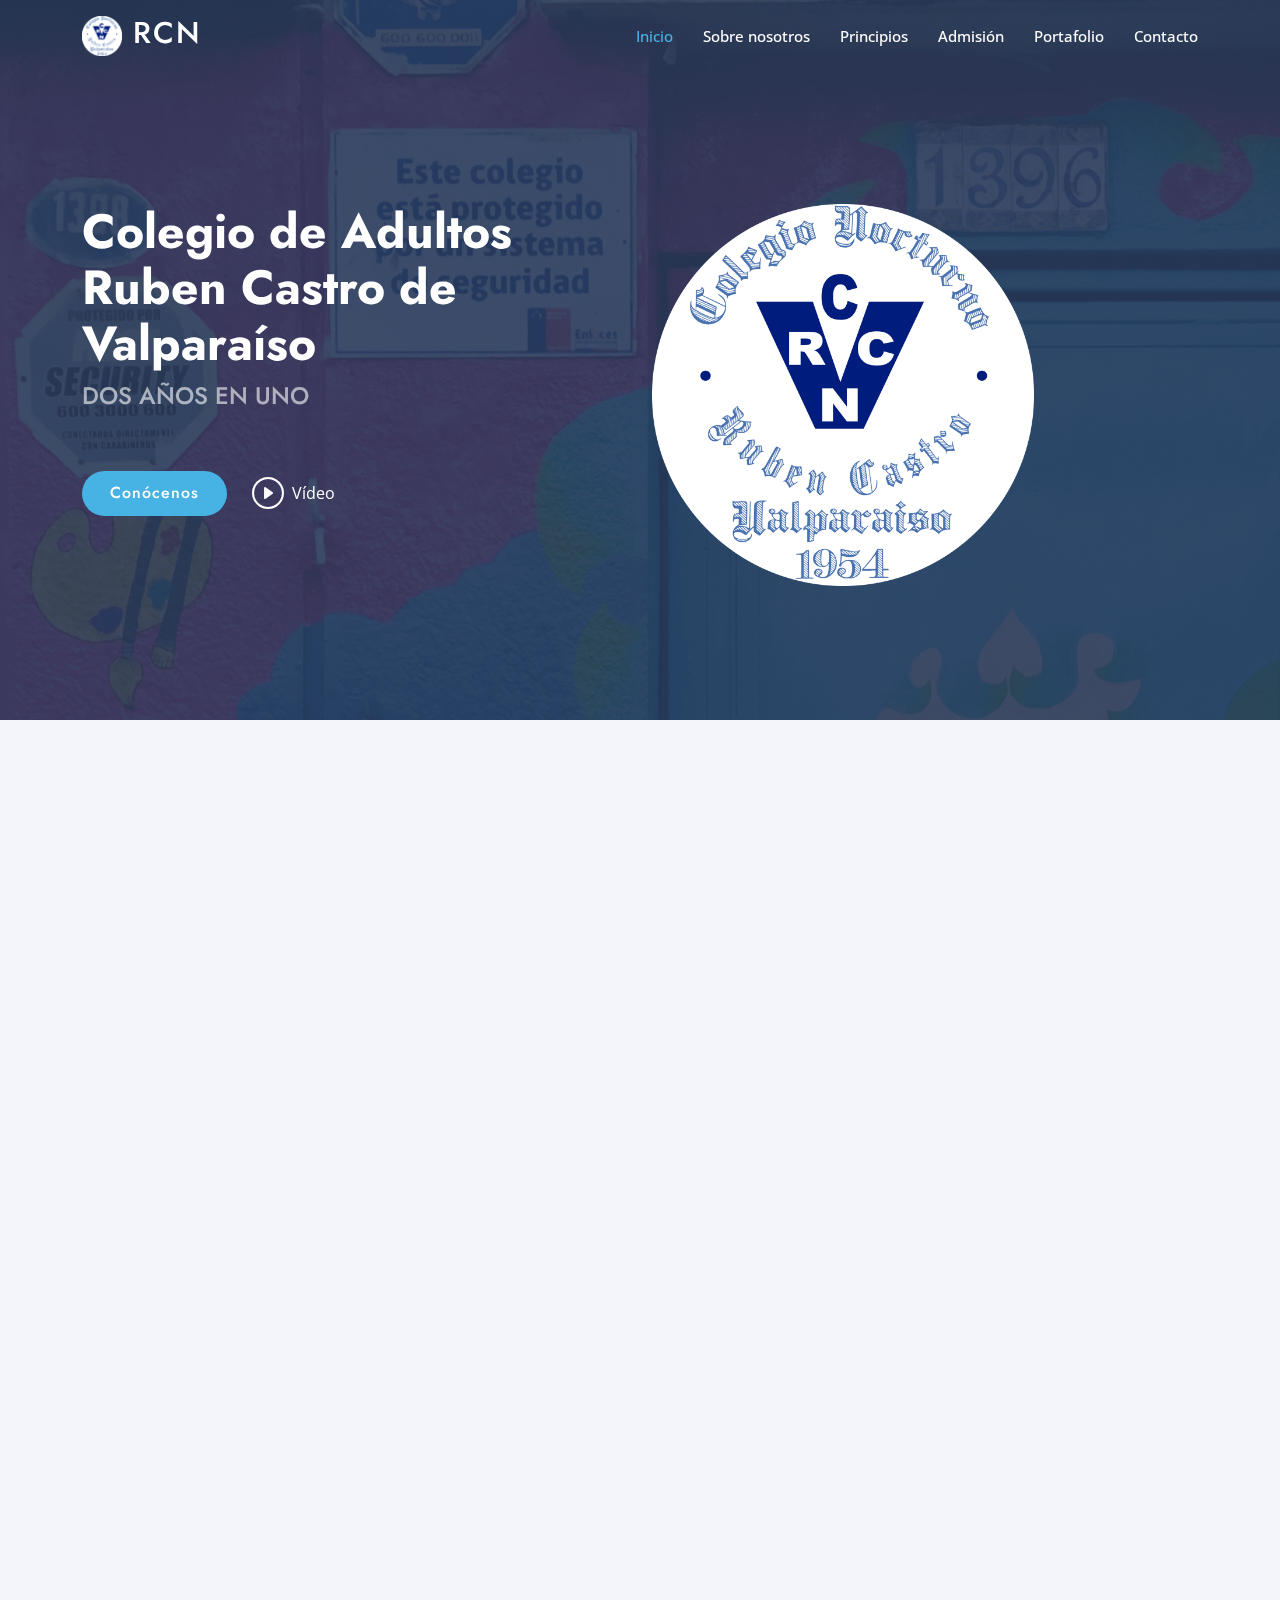
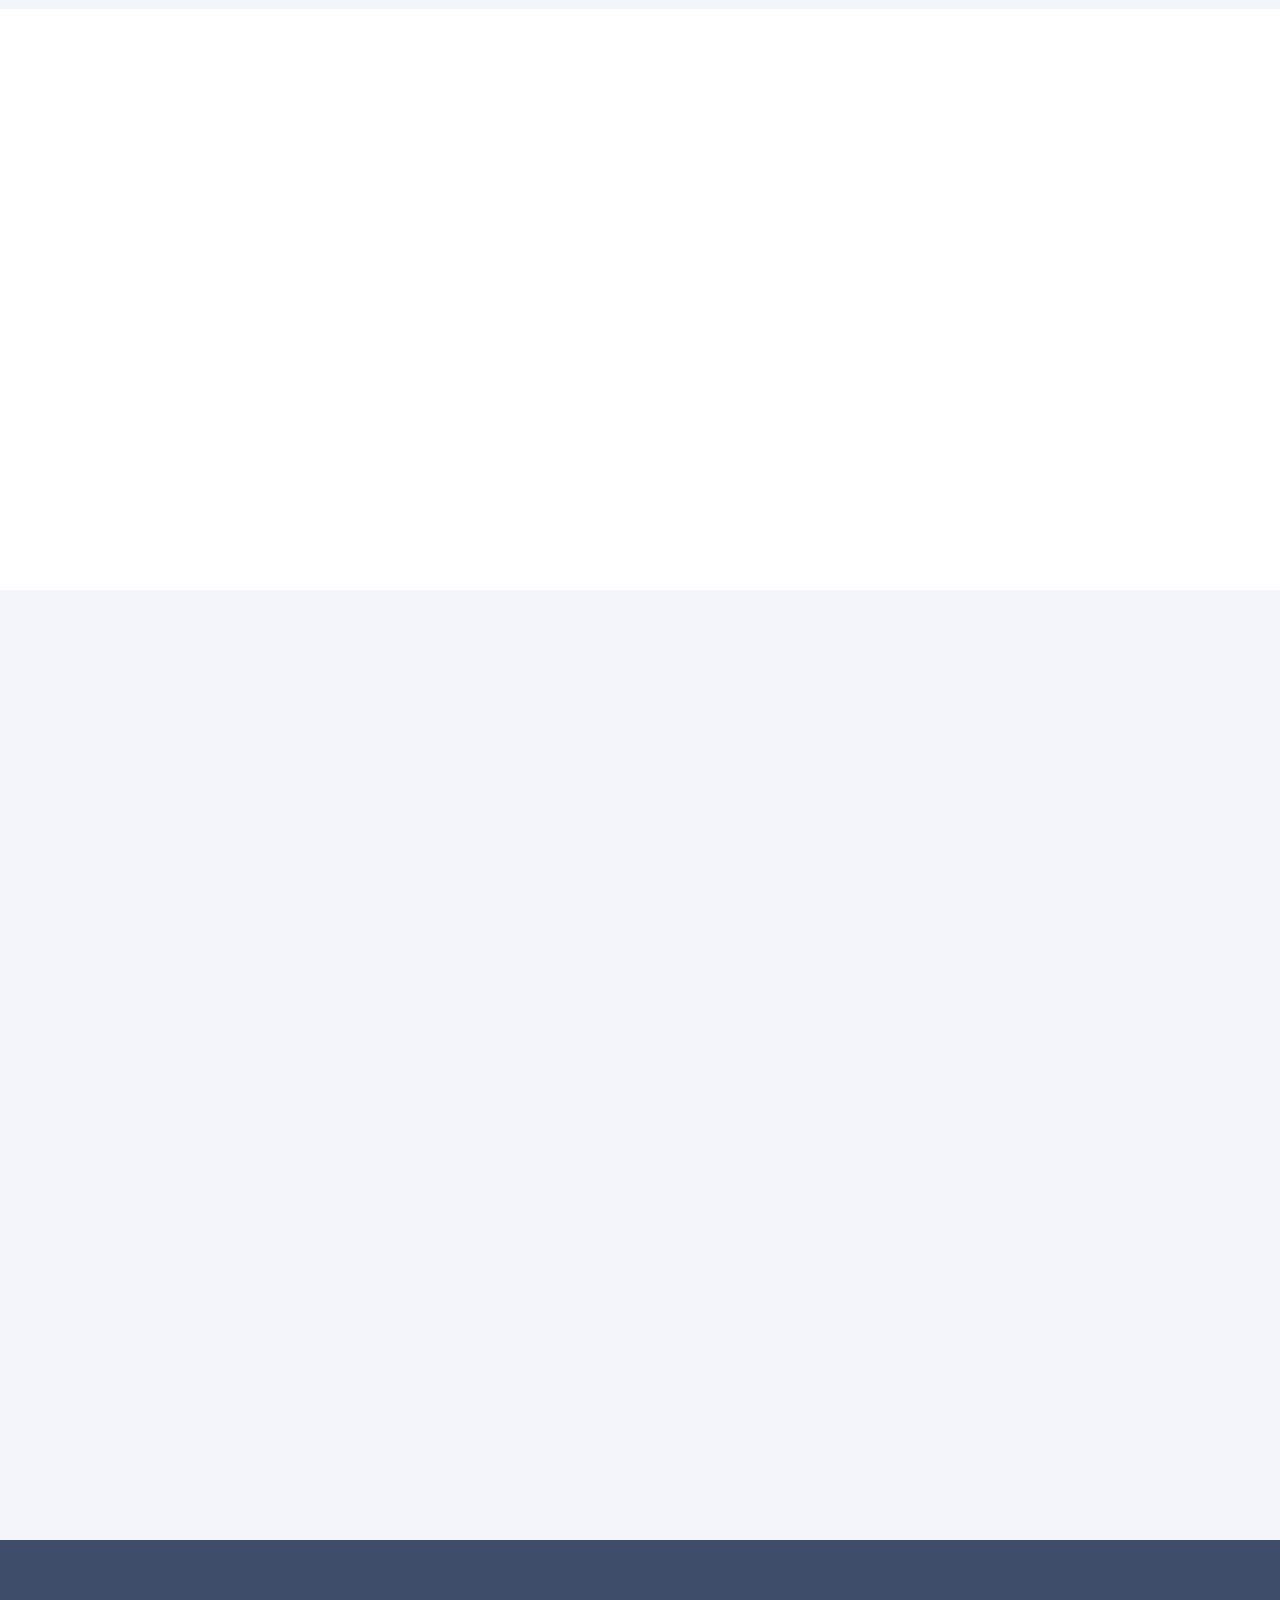
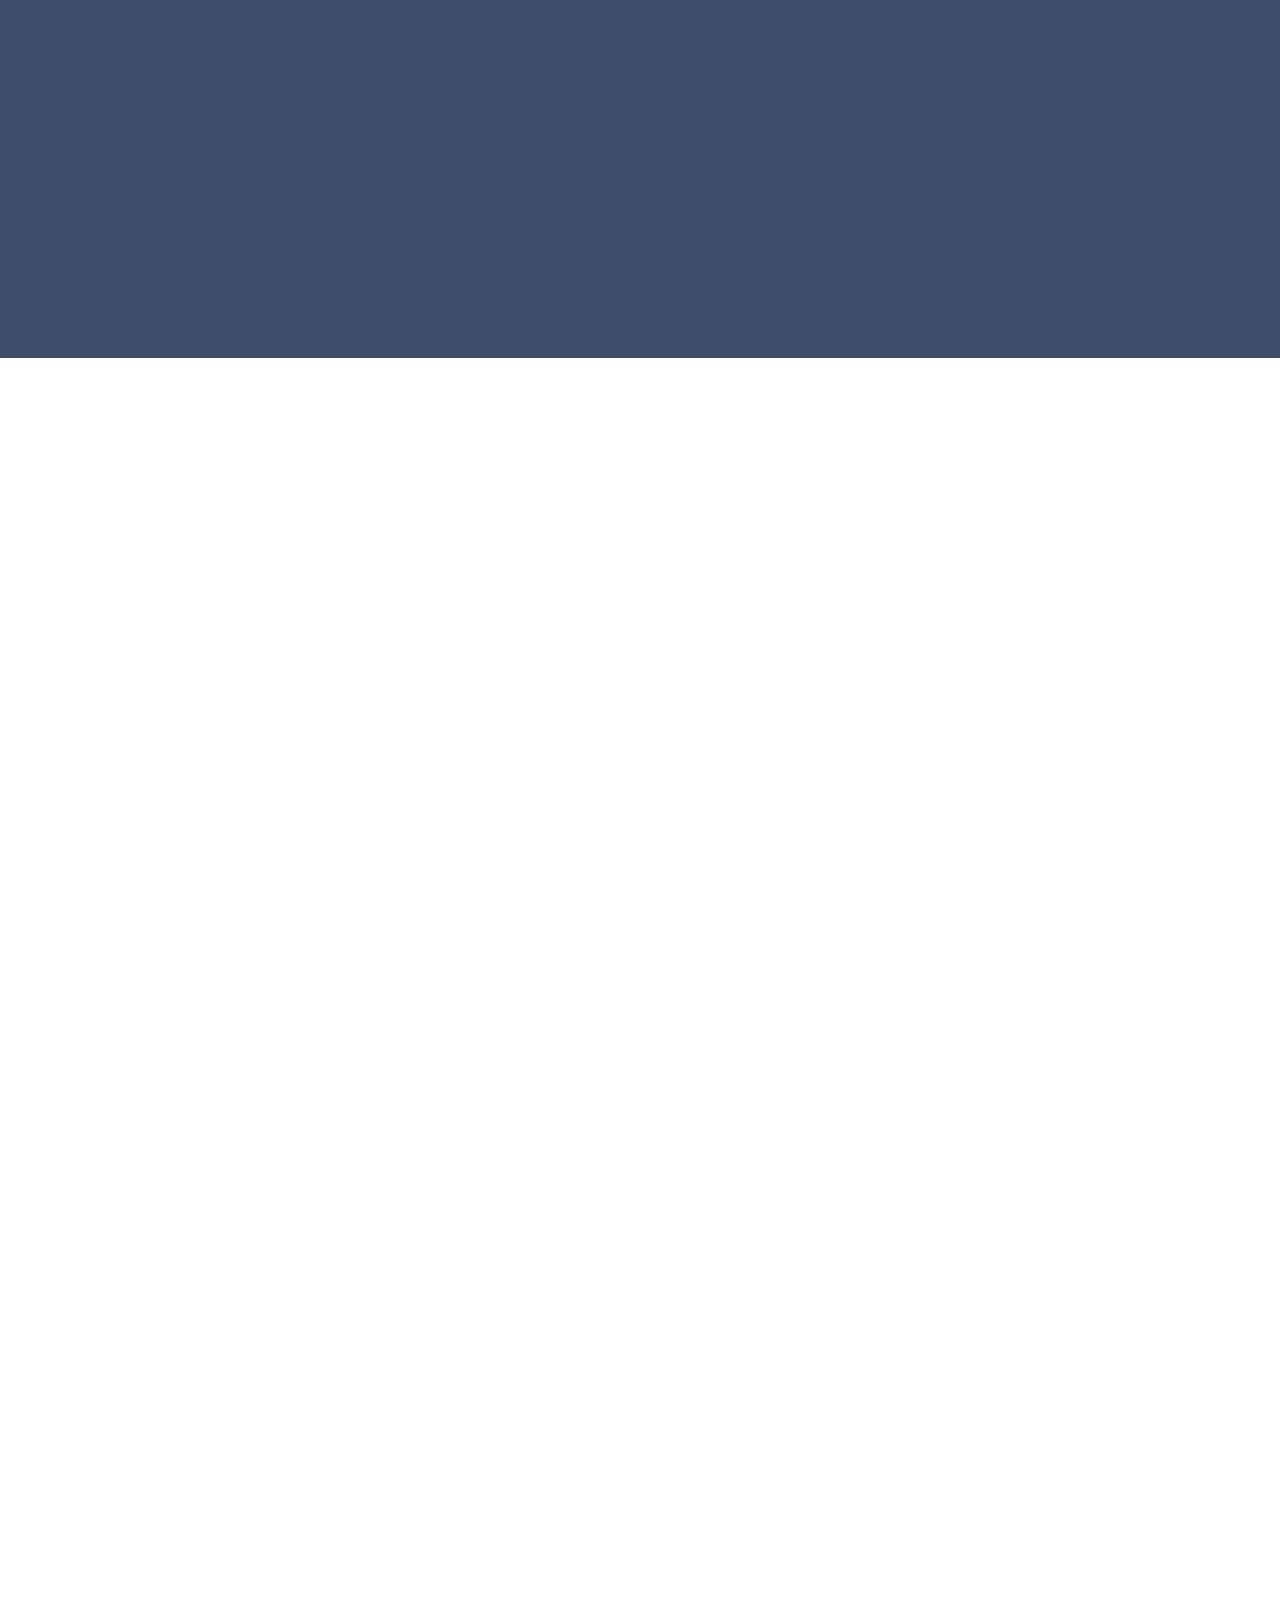
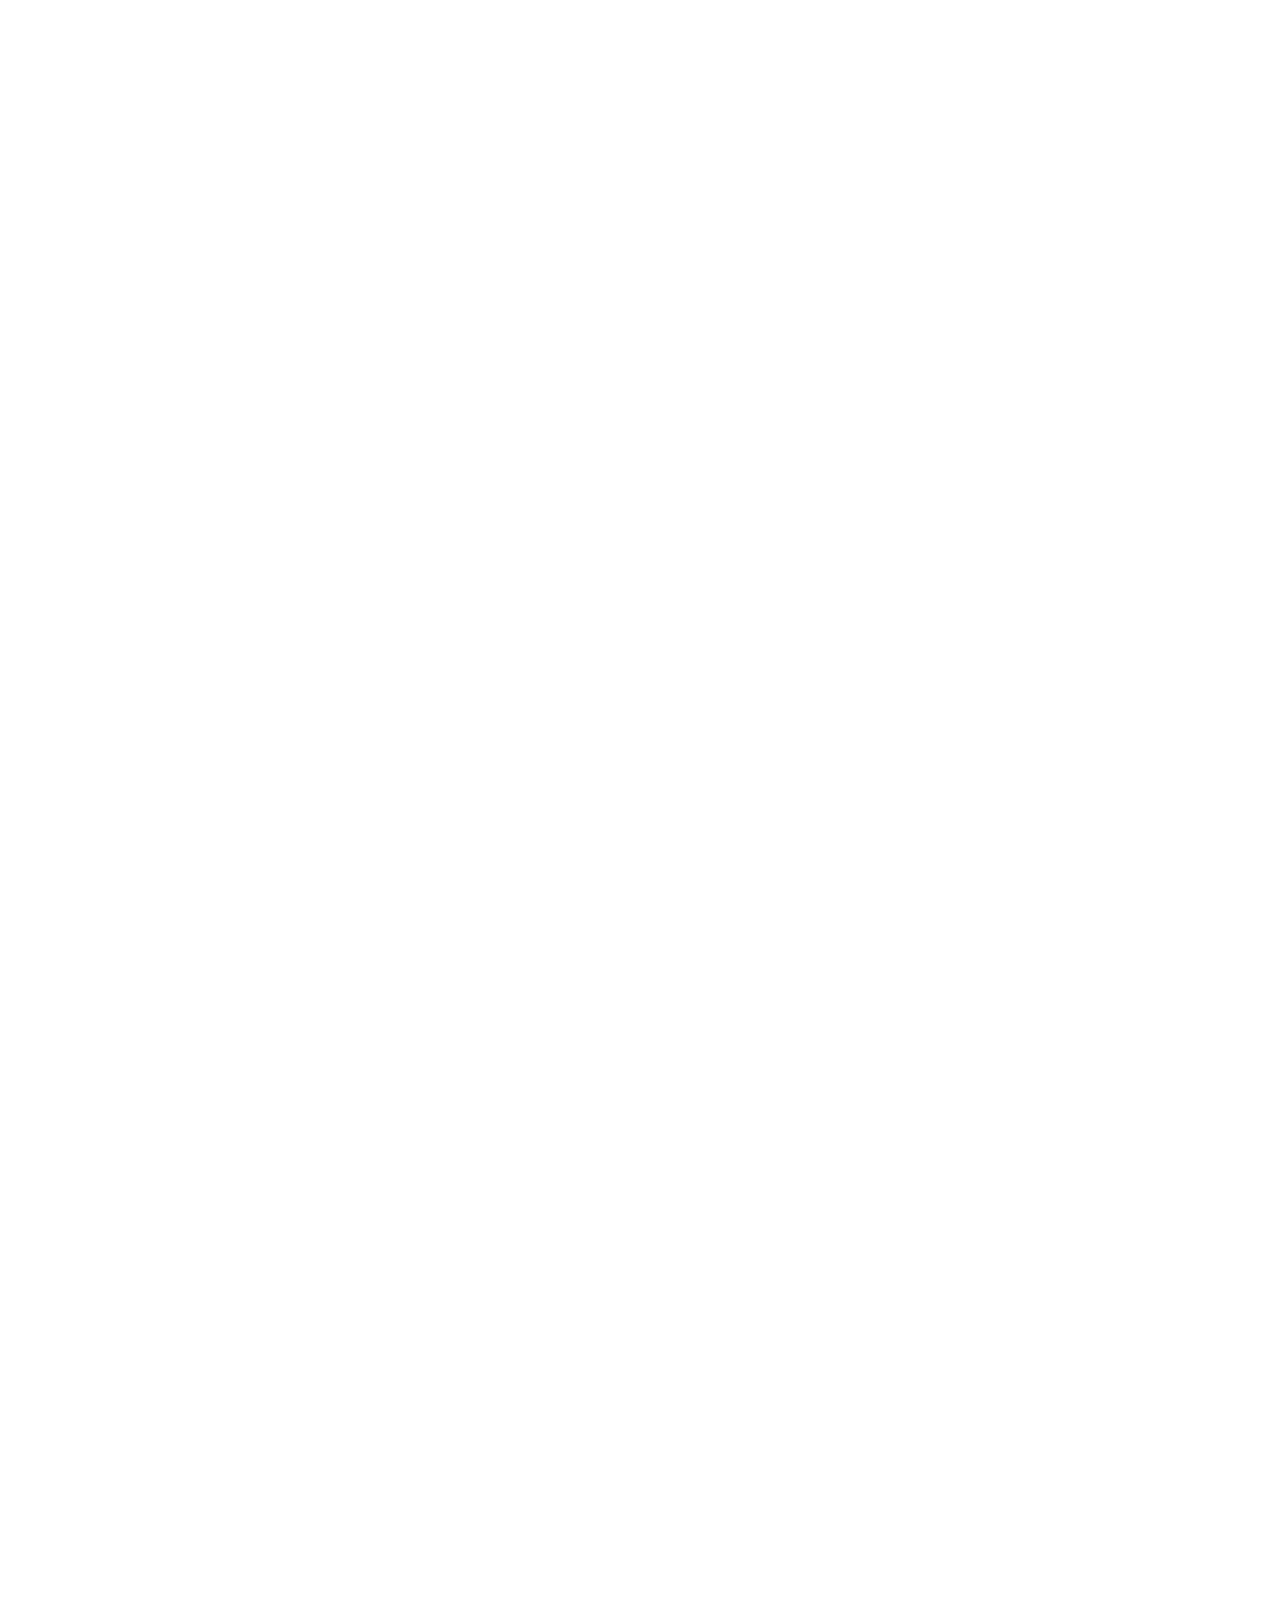
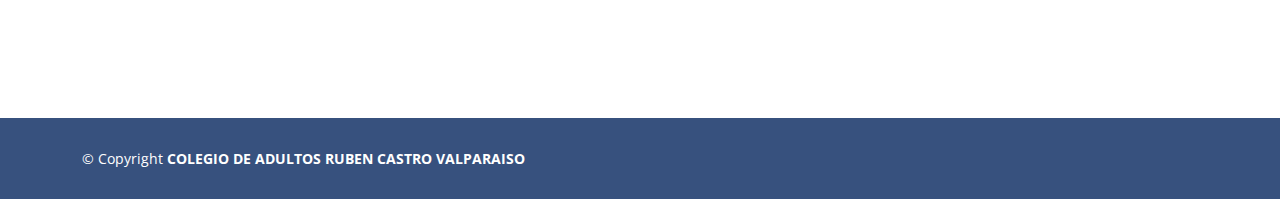
==== commit 13652ff0: "actualización 2024" ====
--- a/index.html
+++ b/index.html
@@ -60,7 +60,7 @@
                   </div>
                </div>
                <div class="col-lg-6 order-1 order-lg-2 hero-img" data-aos="zoom-in" data-aos-delay="200">
-                  <img src="assets/img/hero-img.png" class="img-fluid animated" alt="">
+                  <img src="assets/img/hero-img.png" class="img-fluid animated" alt="" width=70%;>
                </div>
             </div>
          </div>
@@ -193,54 +193,32 @@
                   <h2>Admisión Matriculas Abiertas Horarios Diurno y Vespertino</h2>
                </div>
                <div class="row content">
-                  <div class="col-lg-4">
+                  <div class="col-lg-6">
                      <p>
                         <b>BENEFICIOS</b>
                      </p>
                      <ul>
                         <li><i class="ri-checkbox-fill"></i> Pase Escolar</li>
                         <li><i class="ri-checkbox-fill"></i> Colación Diaria</li>
-                        <li><i class="ri-checkbox-fill"></i> Preparación PSU</li>
                         <li><i class="ri-checkbox-fill"></i> Postulación a Becas</li>
                         <li><i class="ri-checkbox-fill"></i> Apoyo Psicológico</li>
-                        <li><i class="ri-checkbox-fill"></i> Laboratório Eléctrico</li>
                         <li><i class="ri-checkbox-fill"></i> Sala de Computación</li>
                      </ul>
                   </div>
-                  <div class="col-lg-4">
-                     <p>
-                        <b>ATENCIÓN PERSONALIZADA</b>
-                     </p>
-                     <ul>
-                        <li><i class="ri-clipboard-fill"></i> Alumnos repitentes</li>
-                        <p>
-                           (Apoyo Psicológico y Psicopedagógico)
-                        </p>
-                        <li><i class="ri-clipboard-fill"></i> Trabajador Joven con Estúdios Incompletos</li>
-                        <p>(Horarios Flexibles)</p>
-                        <li><i class="ri-clipboard-fill"></i> Adultos en Busca de Retomar Estudios</li>
-                        <p>(Tutorías)</p>
-                     </ul>
-                  </div>
-                  <div class="col-lg-4">
+                  <div class="col-lg-6">
                      <p>
                         <b>REQUISITOS</b>
                      </p>
                      <ul>
                         <li><i class="ri-dual-sim-1-line"></i>Certificado de Nacimiento - Acreditar tener aprobado curso anterior</li>
-                        <p>
-                           (Para básica - Certificado 6to año Educación Básica)<br>
-                           (Para 1er Nivel - Certificado de 8vo año Básico)<br>
-                           (Para 2do Nivel - Certificado de 2do año Medio)<br>
-                        </p>
-                        <li><i class="ri-dual-sim-1-line"></i>Edad Desde</li>
-                        <p>Básica 15 años<br>
-                           1er Nivel 17 años<br>
-                           2do Nivel 18 años<br>
+                        <li><i class="ri-dual-sim-1-line"></i>Edad Desde:</li>
+                        <p style="margin-left:30px;">- Básica 15 años<br>
+                           - 1er Nivel 17 años<br>
+                           - 2do Nivel 18 años<br>
                            <b>NOTA: Todas las edades cumplidas al 30 de junio del año en curso </b><br>
                         </p>
-                        <li><i class="ri-dual-sim-1-line"></i>Obligación</li>
-                        <p>Adherir a nuestro Proyecto Educativo y Reglamento Interno</p>
+                        <li><i class="ri-dual-sim-1-line"></i>Obligación:</li>
+                        <p style="margin-left:30px;">Adherir a nuestro Proyecto Educativo y Reglamento Interno</p>
                      </ul>
                   </div>
                </div>
@@ -330,7 +308,7 @@
             <div class="container" data-aos="fade-up">
                <div class="section-title">
                   <h2>Contáctanos</h2>
-                  <p>Horario de Atención: 9:00 a 18:00 horas </p>
+                  <p>Horario de Administrativo: 09:00 a 18:00 horas </p>
                </div>
                <div class="row">
                   <div class="center-block">
@@ -343,7 +321,7 @@
                         <div class="email">
                            <i class="bi bi-envelope"></i>
                            <h4>Correo:</h4>
-                           <p>cemarc1954@hotmail.com</p>
+                           <p>colegioadultosrubencastro@gmail.com</p>
                         </div>
                         <div class="phone">
                            <i class="bi bi-phone"></i>
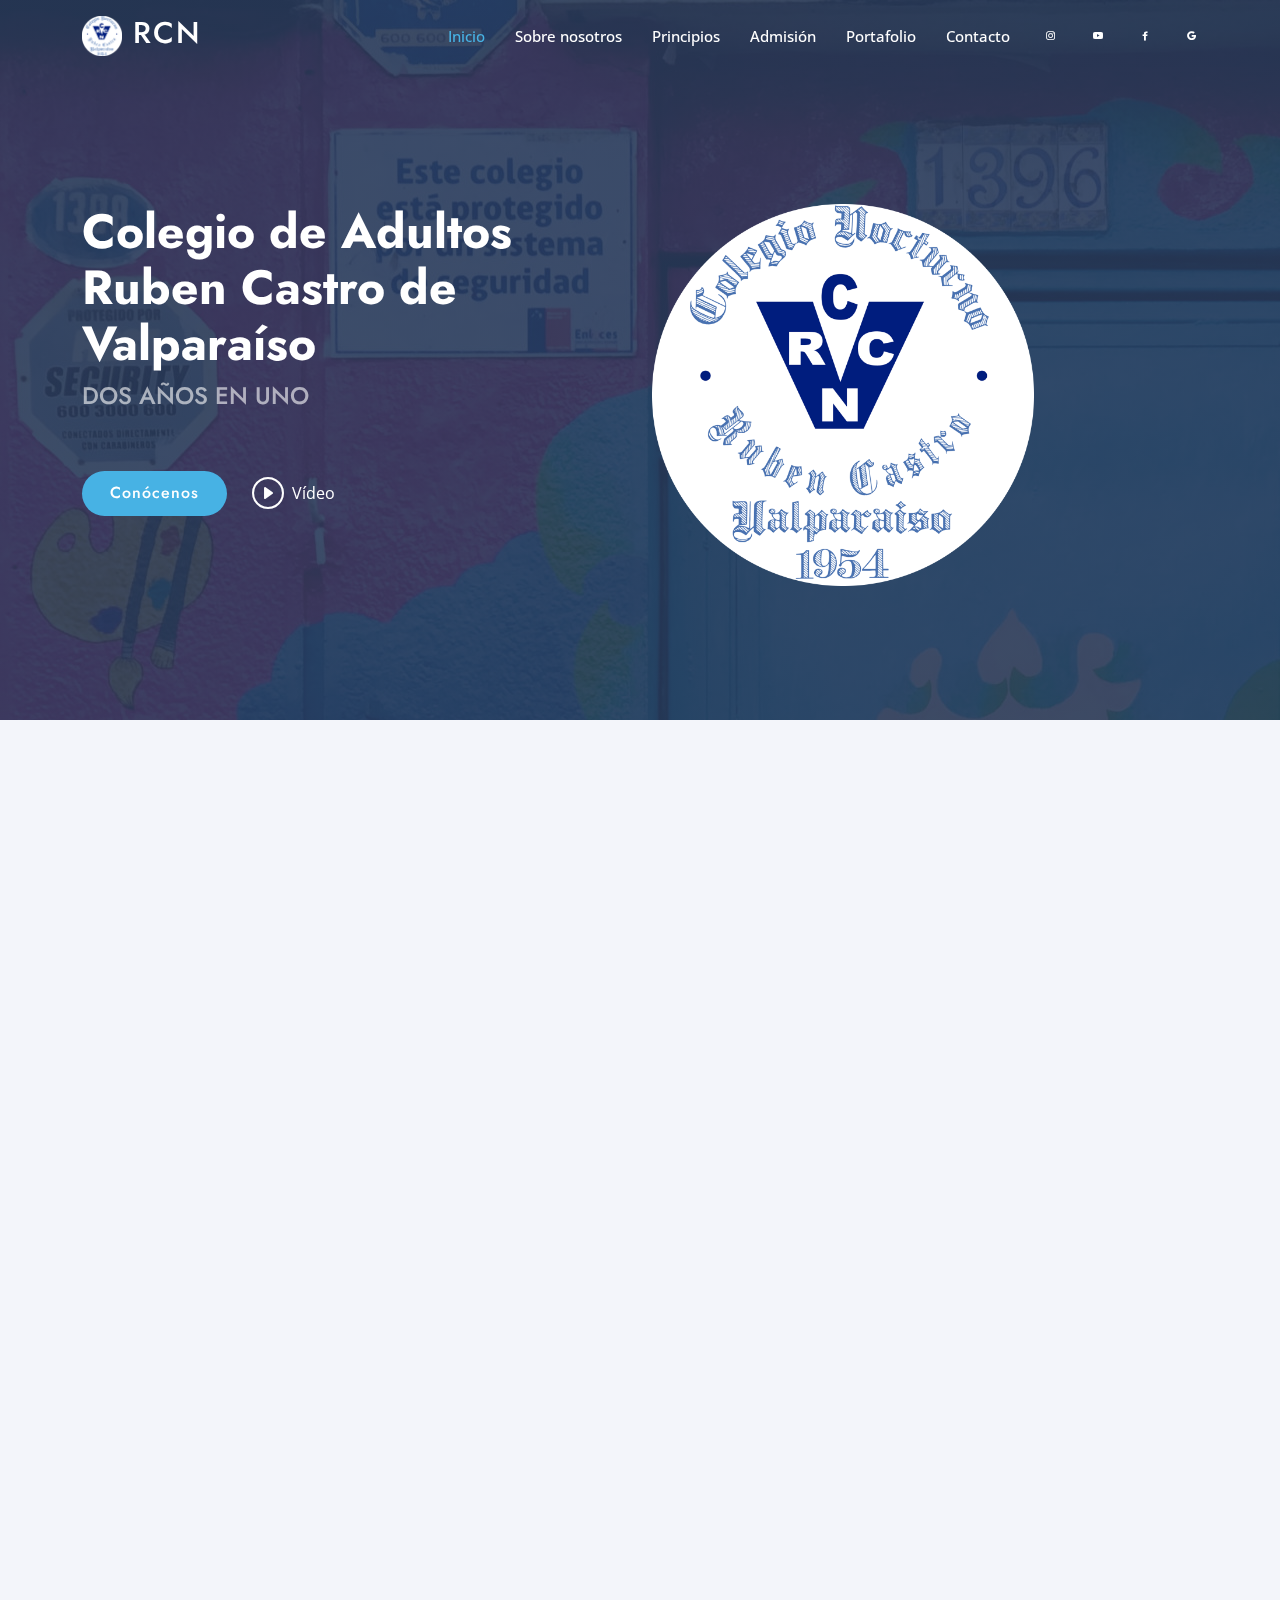
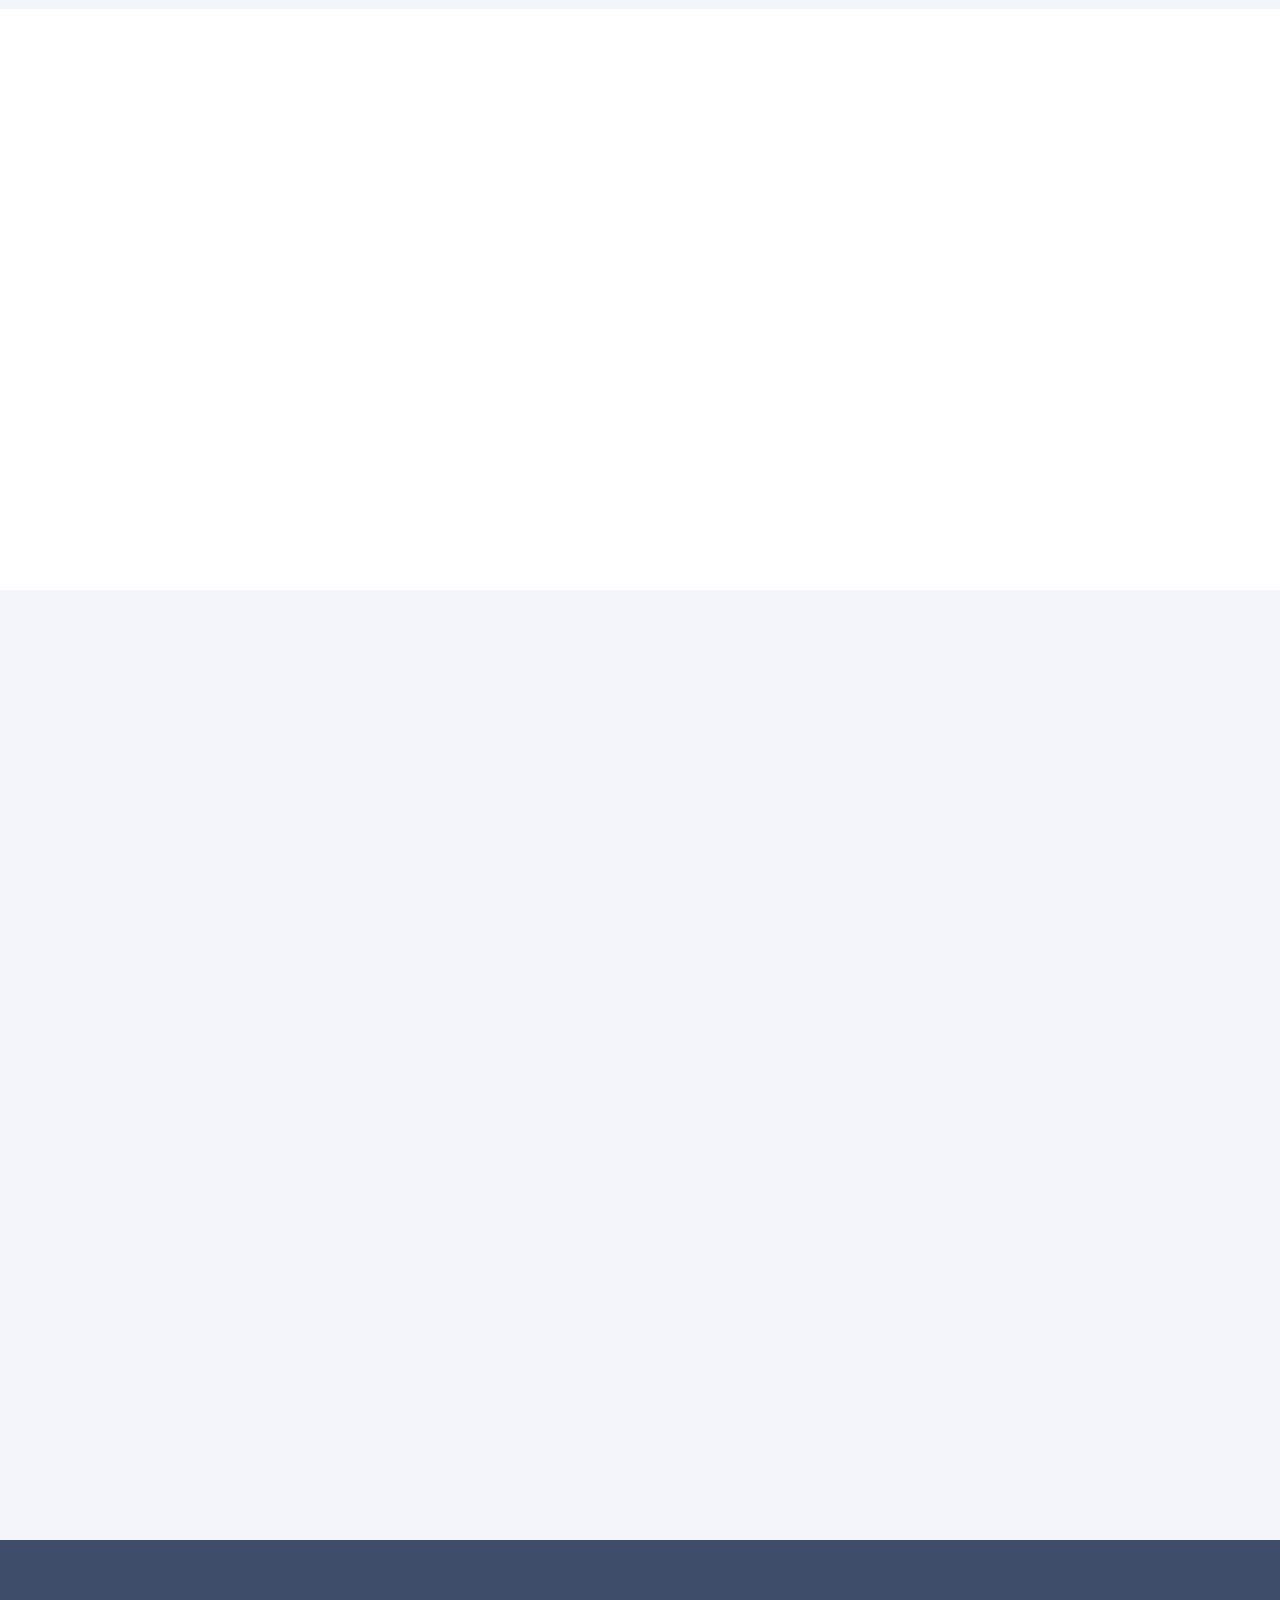
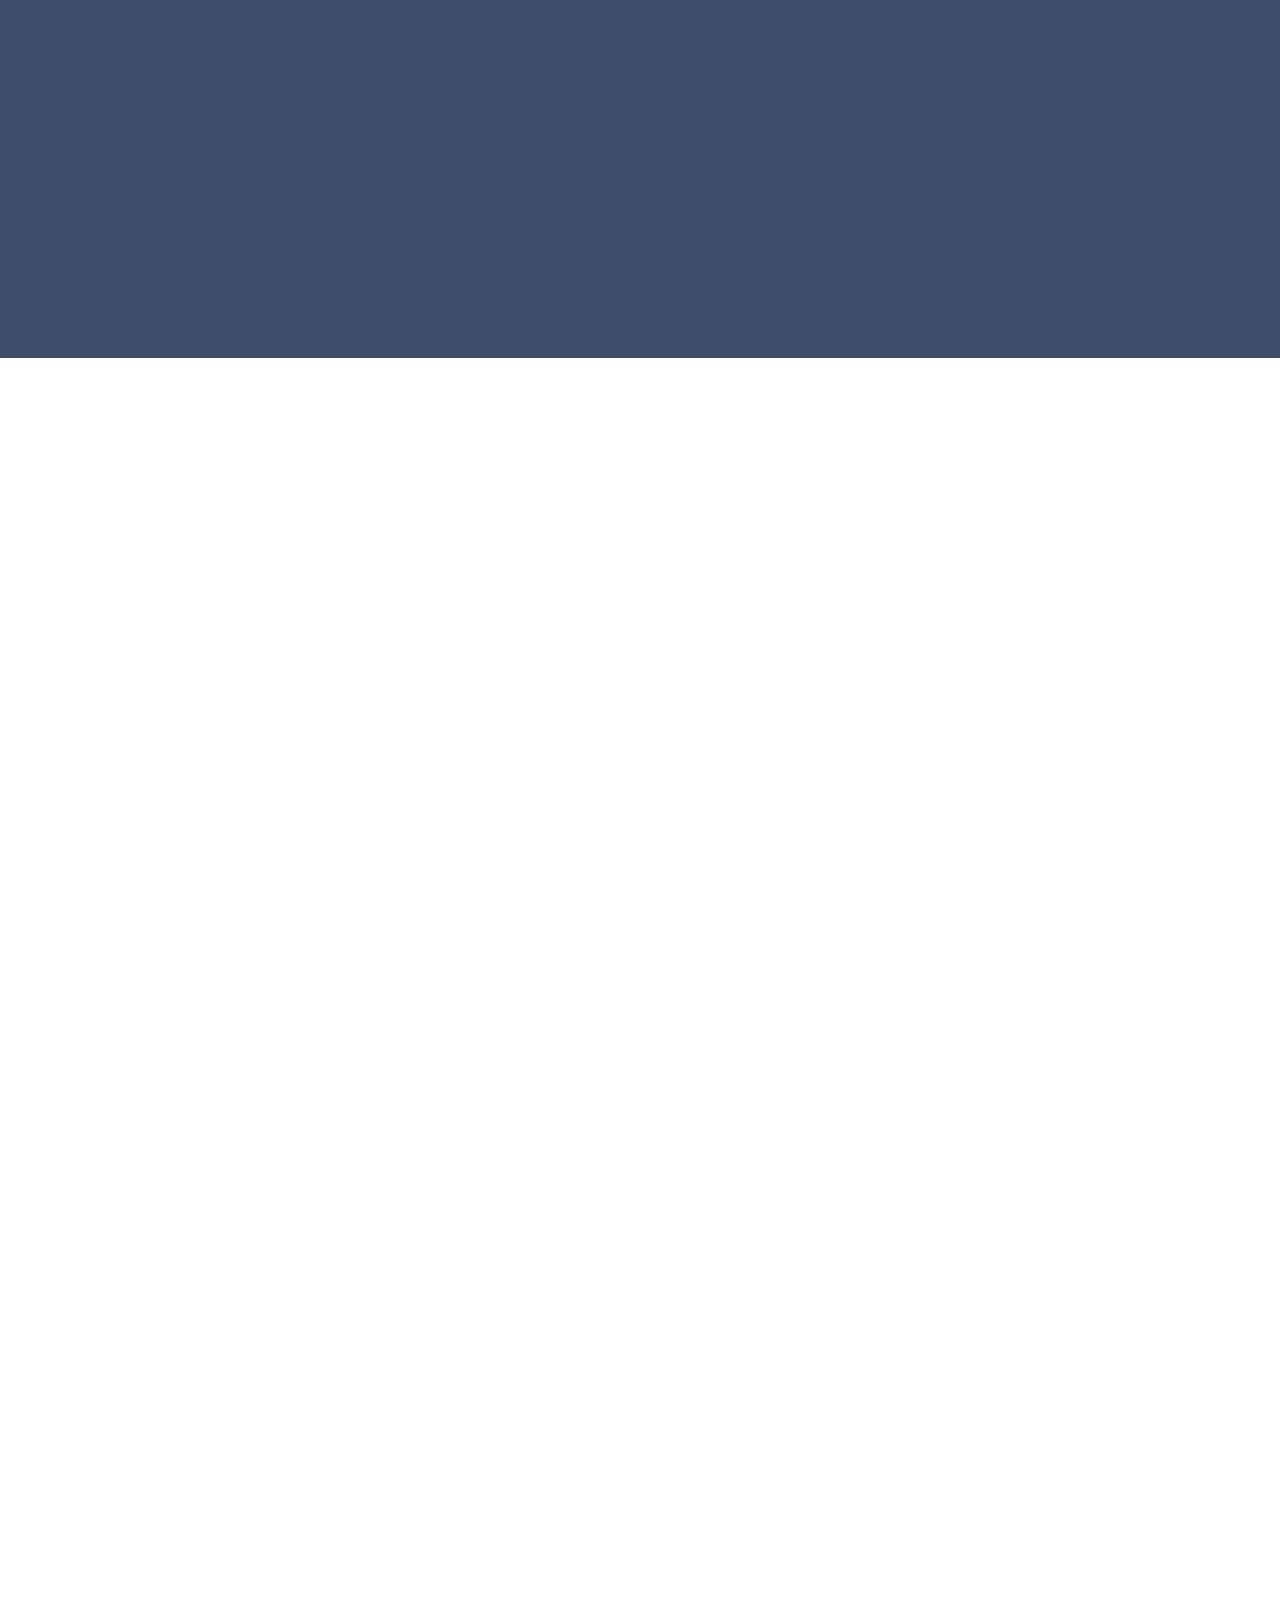
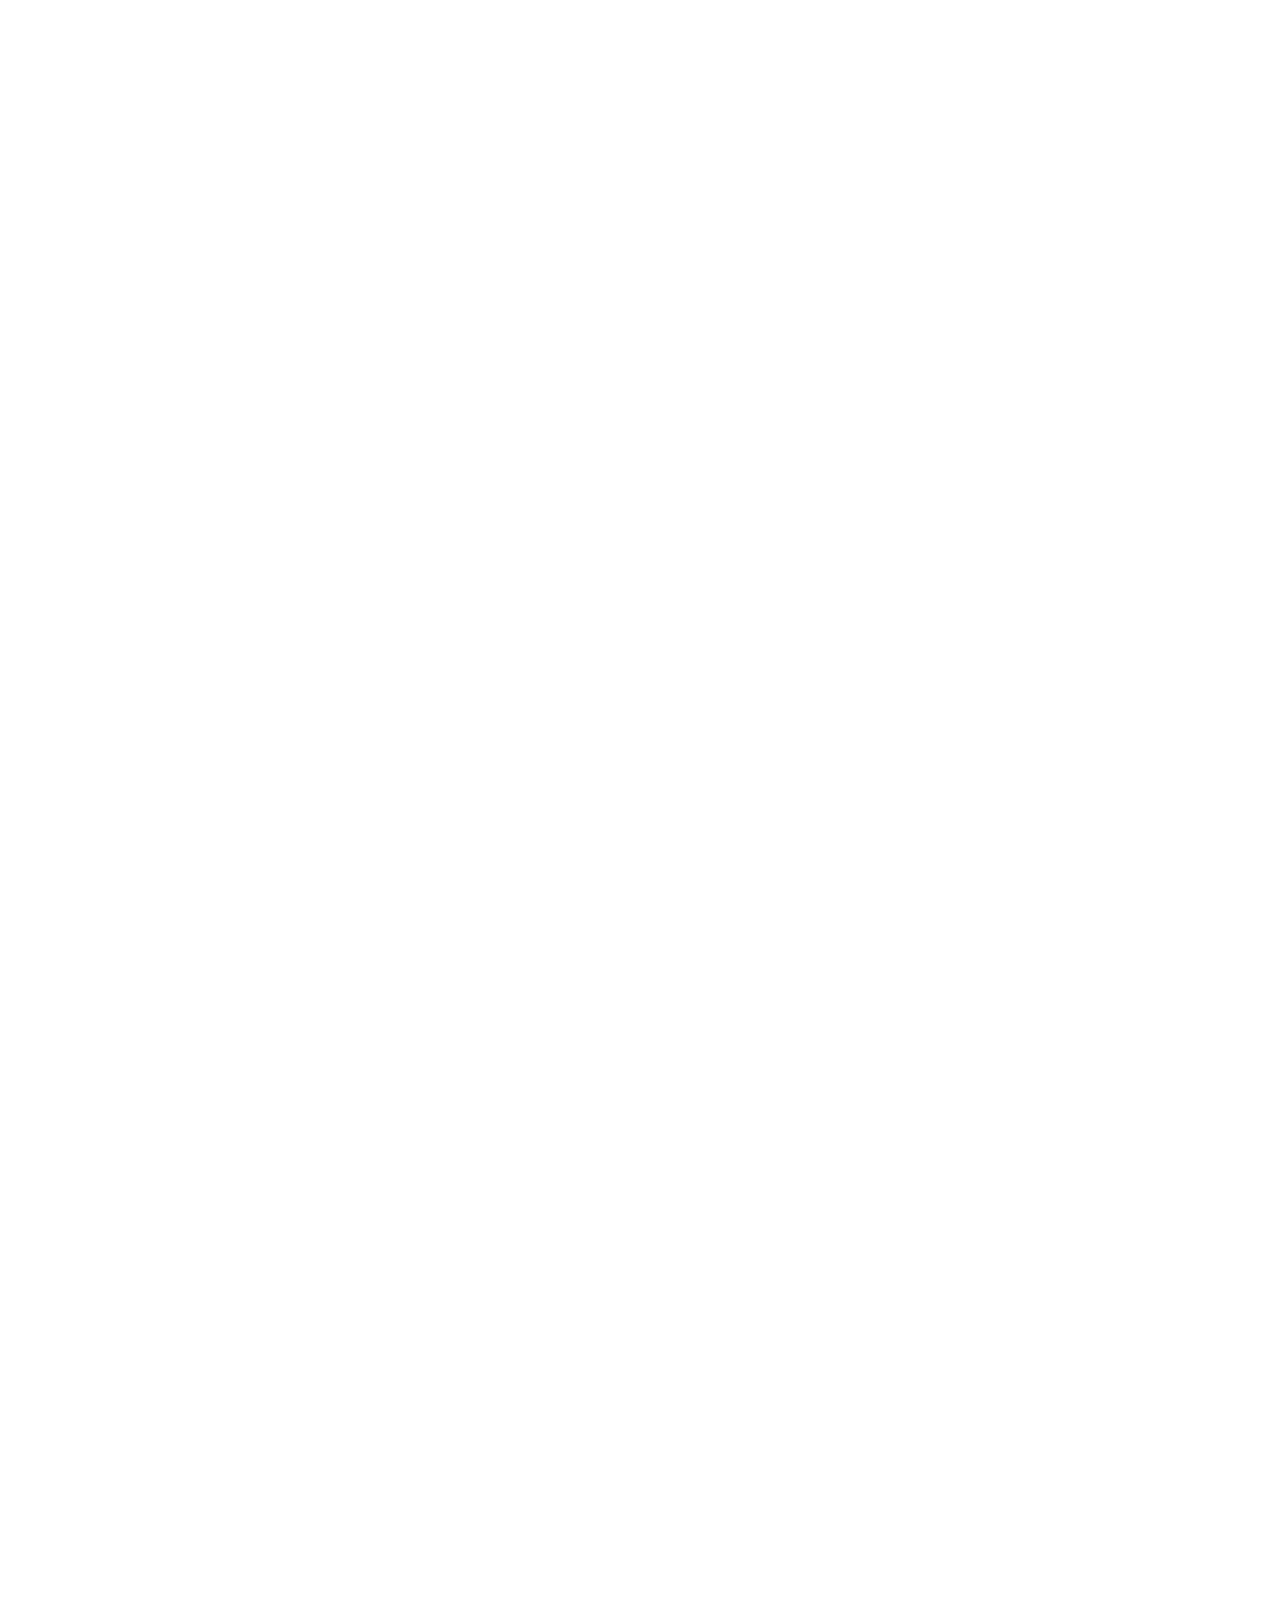
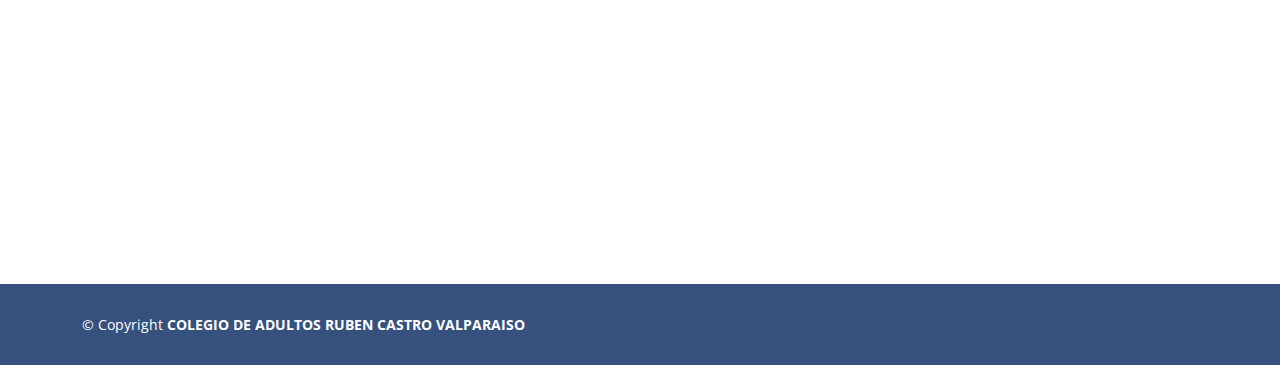
==== commit b41a6d46: "actualización rrss" ====
--- a/index.html
+++ b/index.html
@@ -36,6 +36,18 @@
                   <li><a class="nav-link scrollto" href="#admision">Admisión</a></li>
                   <li><a class="nav-link scrollto" href="#portfolio">Portafolio</a></li>
                   <li><a class="nav-link scrollto" href="#contact">Contacto</a></li>
+                  <div class="Instagram">
+                     <a href="https://www.instagram.com/ruben_castro_valpo?igsh=Yjg2YnN6MHhucmR5" ><i class="bx bxl-instagram"></i></a>
+                  </div>
+                  <div class="youtube">
+                     <a href="https://youtube.com/@RubenCastroValpo?si=PFFJblJH_sE6NWJW" ><i class="bx bxl-youtube" style="heigth:30px;"></i></a>
+                  </div>
+                  <div class="facebook">
+                     <a href="https://www.facebook.com/share/PGkfPhPRxiGX3iZ8/?mibextid=qi2Omg" ><i class="bx bxl-facebook"></i></a>
+                  </div>
+                  <div class="google">
+                     <a href="https://g.co/kgs/j5gQfdZ" ><i class="bx bxl-google"></i></a>
+                  </div>                 
                </ul>
                <i class="bi bi-list mobile-nav-toggle"></i>
             </nav>
@@ -328,9 +340,24 @@
                            <h4>Teléfono:</h4>
                            <p>(32) 221 2802</p>
                         </div>
+                          <div class="Instagram">
+                           <a href="https://www.instagram.com/ruben_castro_valpo?igsh=Yjg2YnN6MHhucmR5" ><i class="bx bxl-instagram"></i></a>
+                           <h4>Instagram</h4>
+                        </div>
+                        <br>
+                         <div class="youtube">
+                           <a href="https://youtube.com/@RubenCastroValpo?si=PFFJblJH_sE6NWJW" ><i class="bx bxl-youtube"></i></a>
+                           <h4>Youtube</h4>
+                        </div>
+                        <br>
                         <div class="facebook">
-                           <a href="https://web.facebook.com/rubencastrovalparaiso/?locale=es_LA&_rdc=1&_rdr" ><i class="bx bxl-facebook"></i></a>
+                           <a href="https://www.facebook.com/share/PGkfPhPRxiGX3iZ8/?mibextid=qi2Omg" ><i class="bx bxl-facebook"></i></a>
                            <h4>Facebook</h4>
+                        </div>
+                        <br>
+                          <div class="google">
+                           <a href="https://g.co/kgs/j5gQfdZ" ><i class="bx bxl-google"></i></a>
+                           <h4>Google</h4>
                         </div>
                         <br>
                         <iframe src="https://www.google.com/maps/embed?pb=!1m14!1m8!1m3!1d6688.84659418079!2d-71.622896!3d-33.045321!3m2!1i1024!2i768!4f13.1!3m3!1m2!1s0x9689e12887f96007%3A0xa5e168ffc63e20e8!2sCondell%201396%2C%20Valpara%C3%ADso%2C%20Chile!5e0!3m2!1ses-419!2sus!4v1681309805465!5m2!1ses-419!2sus" frameborder="0" style="border:0; width: 100%; height: 290px;" allowfullscreen></iframe>
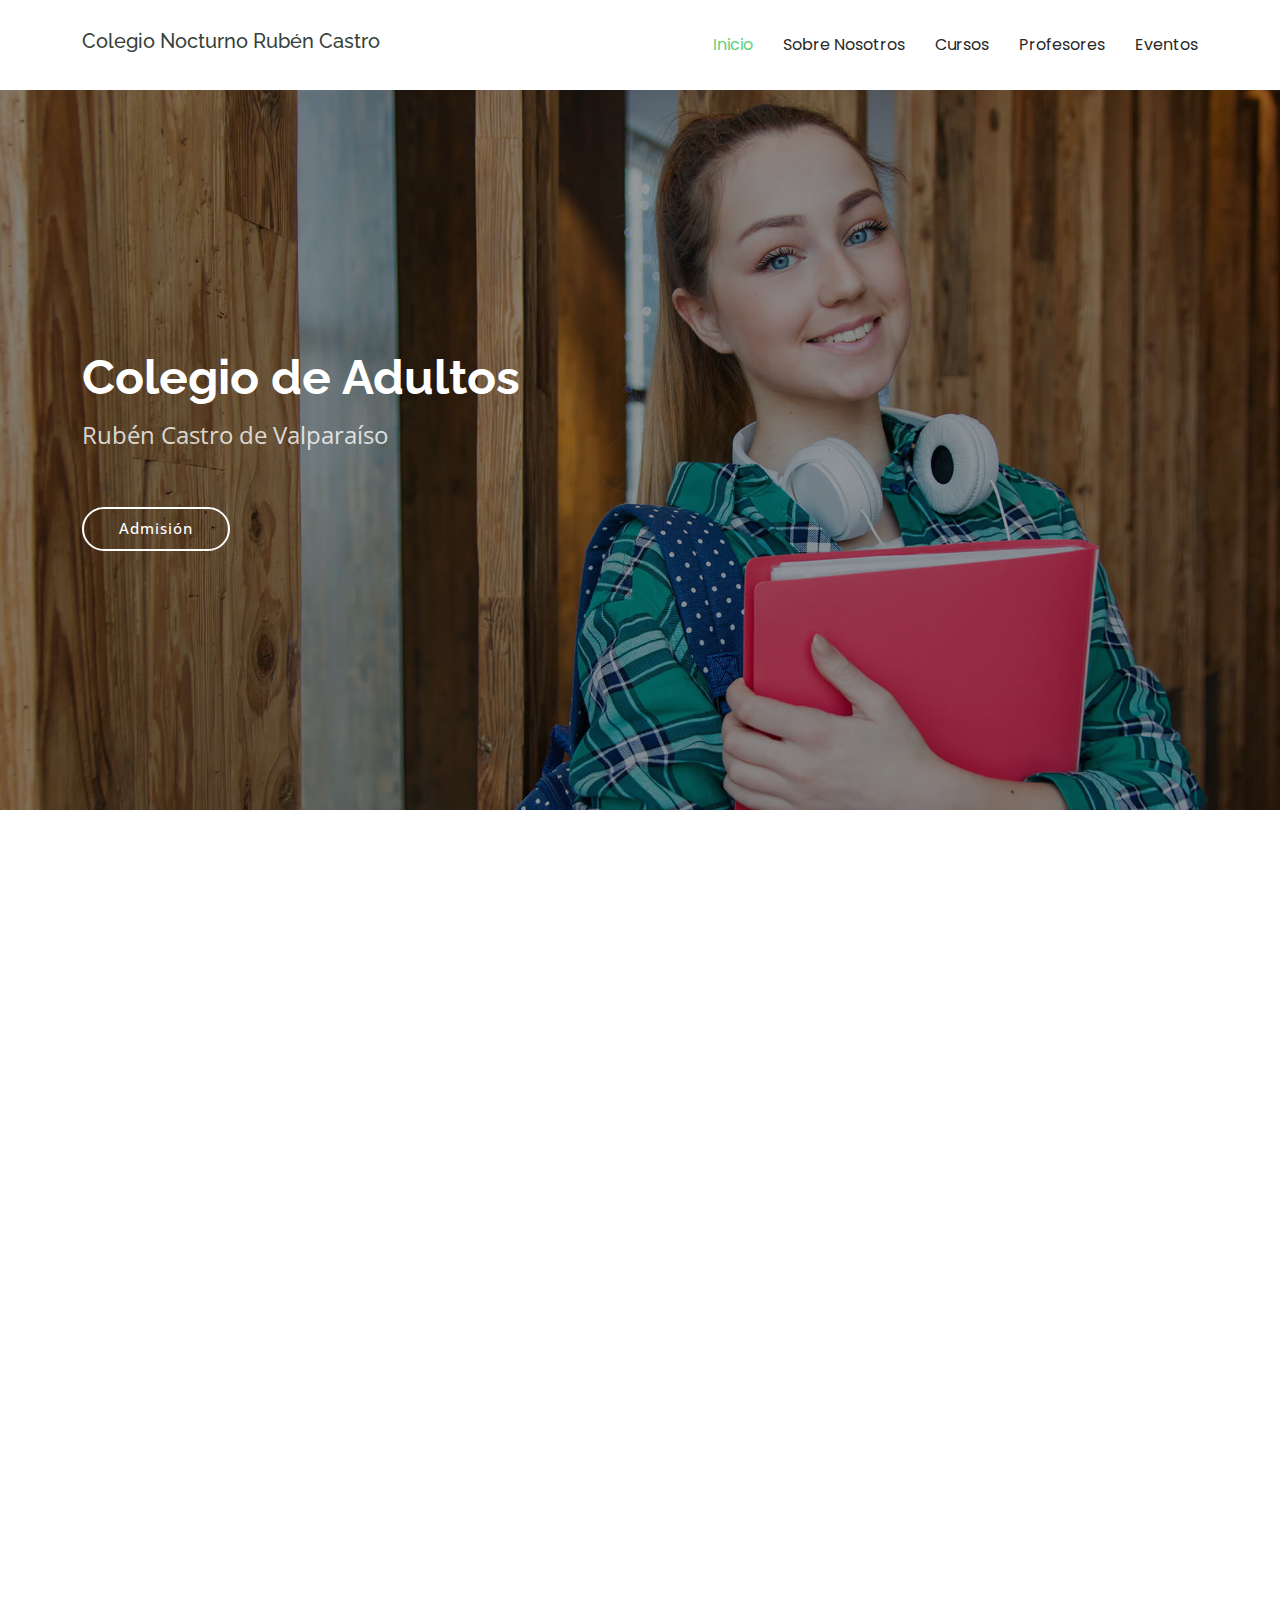
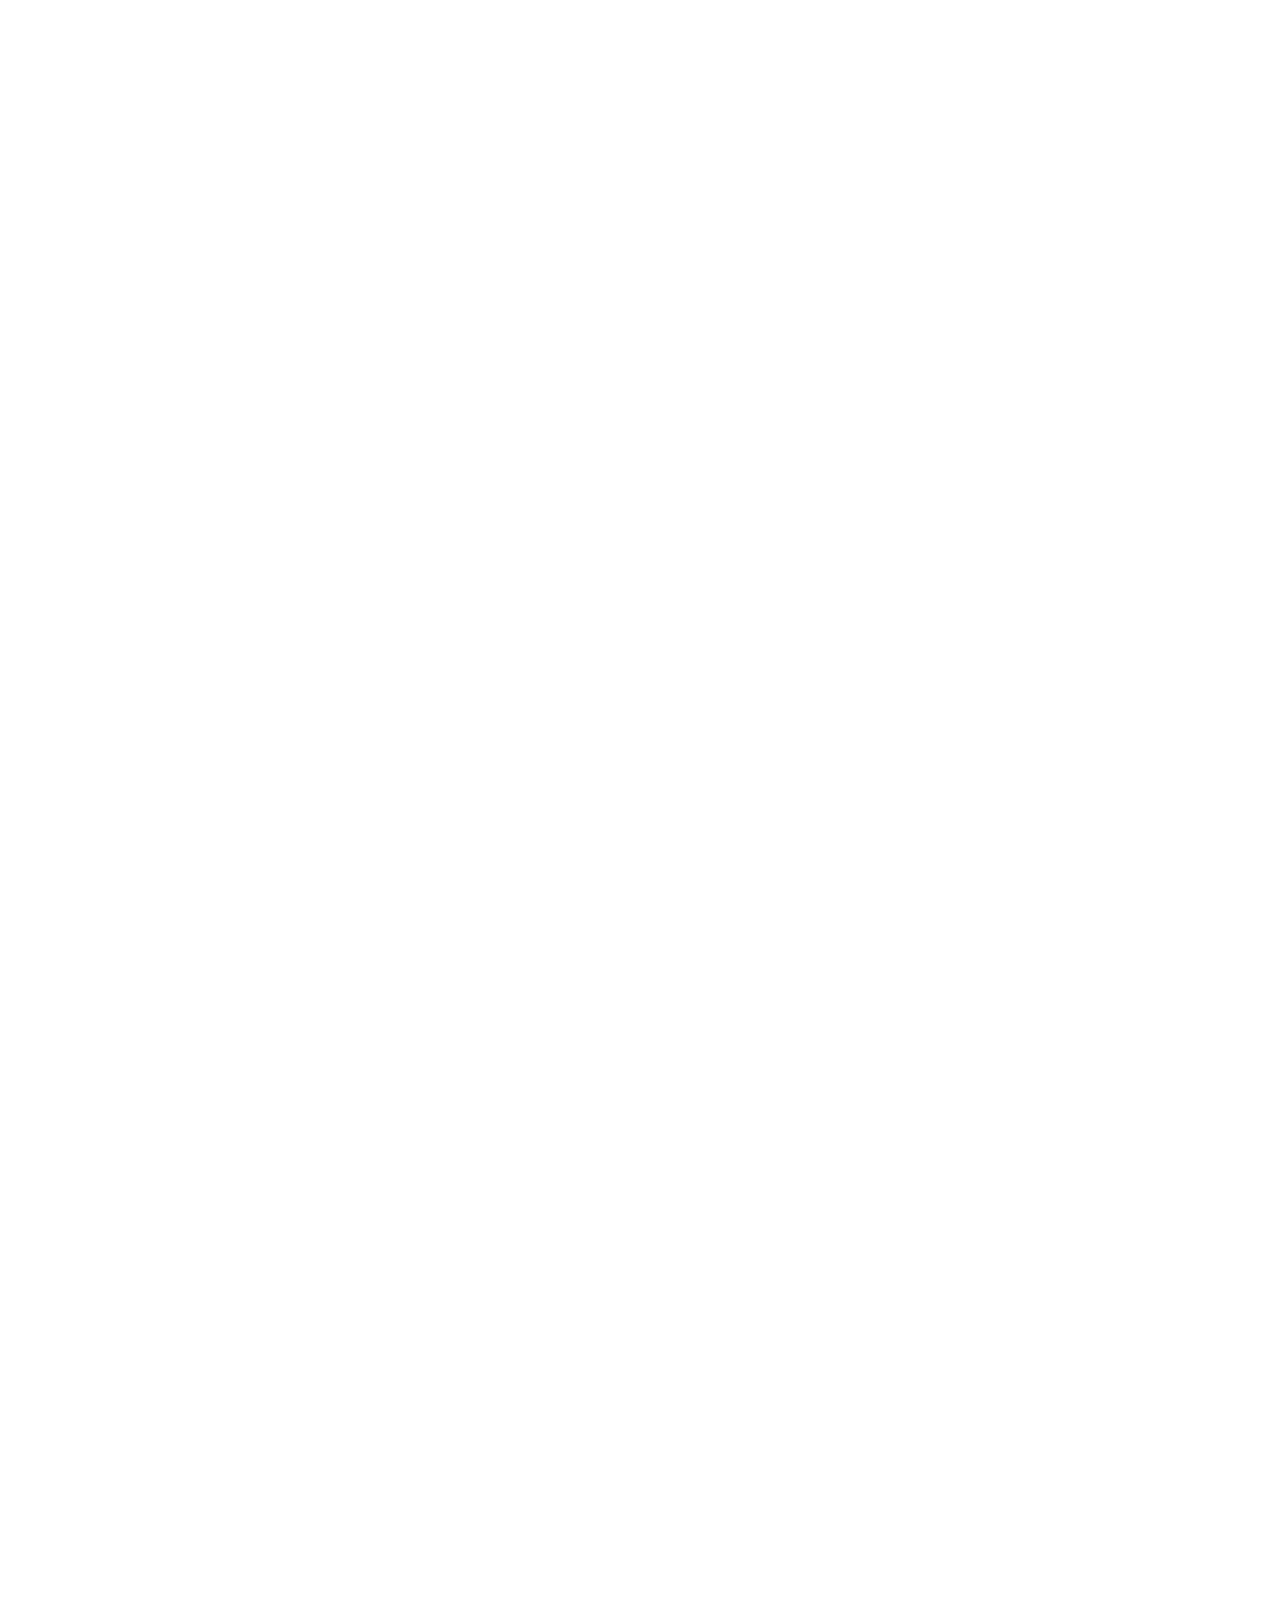
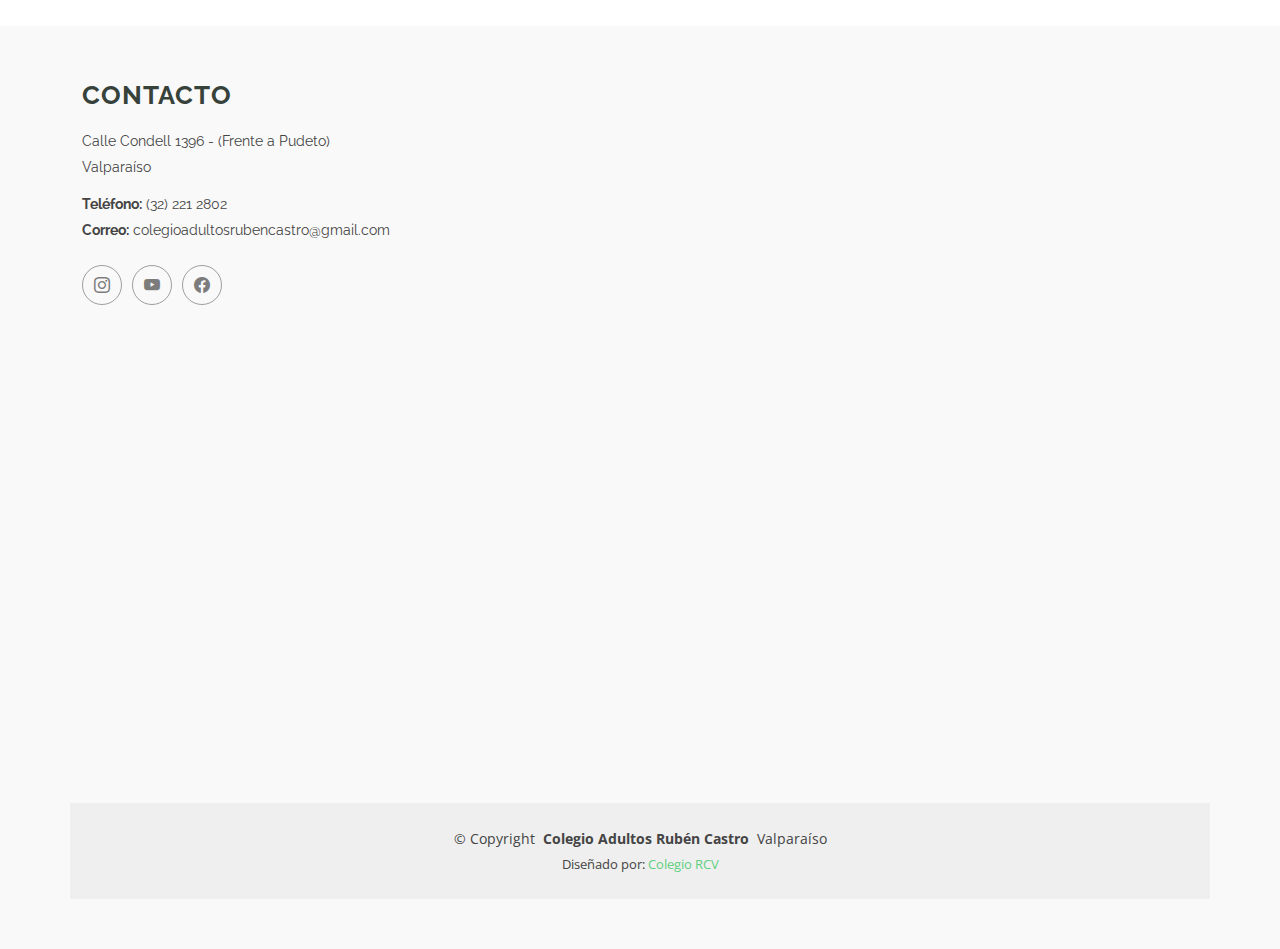
==== commit eb3da621: "Actualización web RCV" ====
--- a/index.html
+++ b/index.html
@@ -1,394 +1,274 @@
 <!DOCTYPE html>
 <html lang="en">
-   <head>
-      <meta charset="utf-8">
-      <meta content="width=device-width, initial-scale=1.0" name="viewport">
-      <title>Colegio de Adultos RCN</title>
-      <meta content="" name="description">
-      <meta content="" name="keywords">
-      <meta name="author" content="Alejandro Espinoza Gallardo">
-      <!-- Favicons -->
-      <link href="assets/img/favicon.ico" rel="icon">
-      <link href="assets/img/favicon.ico" rel="apple-touch-icon">
-      <!-- Google Fonts -->
-      <link href="https://fonts.googleapis.com/css?family=Open+Sans:300,300i,400,400i,600,600i,700,700i|Jost:300,300i,400,400i,500,500i,600,600i,700,700i|Poppins:300,300i,400,400i,500,500i,600,600i,700,700i" rel="stylesheet">
-      <!-- Vendor CSS Files -->
-      <link href="assets/vendor/aos/aos.css" rel="stylesheet">
-      <link href="assets/vendor/bootstrap/css/bootstrap.min.css" rel="stylesheet">
-      <link href="assets/vendor/bootstrap-icons/bootstrap-icons.css" rel="stylesheet">
-      <link href="assets/vendor/boxicons/css/boxicons.min.css" rel="stylesheet">
-      <link href="assets/vendor/glightbox/css/glightbox.min.css" rel="stylesheet">
-      <link href="assets/vendor/remixicon/remixicon.css" rel="stylesheet">
-      <link href="assets/vendor/swiper/swiper-bundle.min.css" rel="stylesheet">
-      <!-- Template Main CSS File -->
-      <link href="assets/css/style.css" rel="stylesheet">
-   </head>
-   <body>
-      <!-- ======= Header ======= -->
-      <header id="header" class="fixed-top ">
-         <div class="container d-flex align-items-center">
-            <h1 class="logo me-auto"><a href="index.html"><img src="assets/img/hero-img.png" alt="" class="img-fluid"> RCN</a></h1>
-            <nav id="navbar" class="navbar">
-               <ul>
-                  <li><a class="nav-link scrollto active" href="#hero">Inicio</a></li>
-                  <li><a class="nav-link scrollto" href="#about">Sobre nosotros</a></li>
-                  <li><a class="nav-link scrollto" href="#services">Principios</a></li>
-                  <li><a class="nav-link scrollto" href="#admision">Admisión</a></li>
-                  <li><a class="nav-link scrollto" href="#portfolio">Portafolio</a></li>
-                  <li><a class="nav-link scrollto" href="#contact">Contacto</a></li>
-                  <div class="Instagram">
-                     <a href="https://www.instagram.com/ruben_castro_valpo?igsh=Yjg2YnN6MHhucmR5" ><i class="bx bxl-instagram"></i></a>
-                  </div>
-                  <div class="youtube">
-                     <a href="https://youtube.com/@RubenCastroValpo?si=PFFJblJH_sE6NWJW" ><i class="bx bxl-youtube" style="heigth:30px;"></i></a>
-                  </div>
-                  <div class="facebook">
-                     <a href="https://www.facebook.com/share/PGkfPhPRxiGX3iZ8/?mibextid=qi2Omg" ><i class="bx bxl-facebook"></i></a>
-                  </div>
-                  <div class="google">
-                     <a href="https://g.co/kgs/j5gQfdZ" ><i class="bx bxl-google"></i></a>
-                  </div>                 
-               </ul>
-               <i class="bi bi-list mobile-nav-toggle"></i>
-            </nav>
-            <!-- .navbar -->
-         </div>
-      </header>
-      <!-- End Header -->
-      <!-- ======= Hero Section ======= -->
-      <section id="hero" class="d-flex align-items-center">
-         <div class="container">
-            <div class="row">
-               <div class="col-lg-6 d-flex flex-column justify-content-center pt-4 pt-lg-0 order-2 order-lg-1" data-aos="fade-up" data-aos-delay="200">
-                  <h1>Colegio de Adultos Ruben Castro de Valparaíso</h1>
-                  <h2>DOS AÑOS EN UNO</h2>
-                  <div class="d-flex justify-content-center justify-content-lg-start">
-                     <a href="#about" class="btn-get-started scrollto">Conócenos</a>
-                     <a href="https://www.youtube.com/watch?v=VtqUgfvyP0A" class="glightbox btn-watch-video"><i class="bi bi-play-circle"></i><span>Vídeo</span></a>
-                  </div>
-                  <div class="container">
-                     <div class="row">
-                     </div>
-                  </div>
-               </div>
-               <div class="col-lg-6 order-1 order-lg-2 hero-img" data-aos="zoom-in" data-aos-delay="200">
-                  <img src="assets/img/hero-img.png" class="img-fluid animated" alt="" width=70%;>
-               </div>
-            </div>
-         </div>
-      </section>
-      <!-- End Hero -->
-      <main id="main">
-         <!-- ======= Why Us Section ======= -->
-         <section id="about" class="why-us section-bg">
-            <div class="container-fluid" data-aos="fade-up">
-               <div class="row">
-                  <div class="col-lg-7 d-flex flex-column justify-content-center align-items-stretch  order-2 order-lg-1">
-                     <div class="content">
-                        <div class="section-title">
-                           <h2>Sobre nosotros</h2>
-                        </div>
-                     </div>
-                     <div class="accordion-list">
-                        <ul>
-                           <li>
-                              <a data-bs-toggle="collapse" class="collapse" data-bs-target="#accordion-list-1"><span>1</span> Misión <i class="bx bx-chevron-down icon-show"></i><i class="bx bx-chevron-up icon-close"></i></a>
-                              <div id="accordion-list-1" class="collapse show" data-bs-parent=".accordion-list">
-                                 <p>
-                                    El Colegio Rubén Castro de Valparaíso es una institución que se compromete a una buena comunicación y coordinación en todas las instancias, para cumplir sus fines de Gestión Participativa, para lograr los fines formativos. (PEI, CEMARC 2018-2020)
-                                 </p>
-                              </div>
-                           </li>
-                           <li>
-                              <a data-bs-toggle="collapse" data-bs-target="#accordion-list-2" class="collapsed"><span>2</span> Visión <i class="bx bx-chevron-down icon-show"></i><i class="bx bx-chevron-up icon-close"></i></a>
-                              <div id="accordion-list-2" class="collapse show" data-bs-parent=".accordion-list">
-                                 <p>
-                                    Ser un Colegio de Educación de Adultos, inspirado en valores humanista.
-                                    Que desarrolle un proceso de Enseñanza y Aprendizaje, tendiente a
-                                    formar ciudadanos con liderazgo y compromiso político-social-ecológico, que posibilite a los educandos, construir su Proyecto de Vida, en vista a enfrentar una sociedad y un mundo en constante cambio.
-                                    "Promueve en sentido de Comunidad, el Compromiso Social, la
-                                    Valoración de la Vida, la Dignidad Trascendente del Ser Humano, el
-                                    Trabajo Colaborativo, la auténtica Participación y Compromiso”
-                                    (PEI, CEMARC 2018-2020)
-                                 </p>
-                              </div>
-                           </li>
-                        </ul>
-                     </div>
-                  </div>
-                  <div class="col-lg-5 align-items-stretch order-1 order-lg-2 img" style='background-image: url("assets/img/educacion.png");' data-aos="zoom-in" data-aos-delay="150">&nbsp;</div>
-               </div>
-            </div>
-         </section>
-         <!-- End Why Us Section -->
-         <!-- ======= Skills Section ======= -->
-         <section id="skills" class="skills">
-            <div class="container" data-aos="fade-up">
-               <div class="row">
-                  <div class="col-lg-6 d-flex align-items-center" data-aos="fade-right" data-aos-delay="100">
-                     <img src="assets/img/educacion1.png" class="img-fluid" alt="">
-                  </div>
-                  <div class="col-lg-6 pt-4 pt-lg-0 content" data-aos="fade-left" data-aos-delay="100">
-                     <h3>Sellos Educativos</h3>
-                     <p class="fst-italic">
-                        Nuestros sellos constituyen nuestra identidad como Unidad Educativa los cuales nos distinguen del resto de establecimientos educacionales ya que son el reflejo de las cualidades, prácticas y el trabajo profundo que nuestra comunidad realiza en el Colegio, caracterizando cada uno de sus rasgos, los cuales se encuentran en sintonía con nuestro PEl y que se presentan a continuación:
-                        "Dar relevancia a los Aprendizajes, para Aprende a Aprender, que son integrales y generalistas en las dimensiones de:<br>
-                        <br>* SER: Valores de responsabilidad, respeto, colaboración.
-                        <br>* HACER: Capacidades de formular proyectos, con énfasis en las formas diversas de comunicación (oral, escrita, gestual), uso de las tecnologías de información en contextos.
-                        <br>* CONOCER: Saberes de comunicación, argumentación, proyectos colaborativos integrales.
-                     </p>
-                  </div>
-               </div>
-            </div>
-         </section>
-         <!-- End Skills Section -->
-         <!-- ======= Services Section ======= -->
-         <section id="services" class="services section-bg">
-            <div class="container" data-aos="fade-up">
-               <div class="section-title">
-                  <h2>Principios</h2>
-                  <p>Vínculo Pedagógico cercano y afectivo:
-                     Se construye un vínculo afectivo que favorece el bienestar en el aula. Los estudiantes confían en sus profesores y los docentes confían en la capacidad de aprendizaje de sus estudiantes.
-                  </p>
-               </div>
-               <div class="row">
-                  <div class="col-xl-3 col-md-6 d-flex align-items-stretch" data-aos="zoom-in" data-aos-delay="100">
-                     <div class="icon-box">
-                        <div class="icon"><i class="bi bi-bag-heart"></i></div>
-                        <h4><a href="">Colegio y aulas inclusivas</a></h4>
-                        <p>Derecho a la Educación con Igualdad de Oportunidades para todos y todas. Acceso, permanencia y participación acogiendo la diversidad y buscando la obtención de logros de todos los estudiantes, con especial énfasis en aquellos que por diferentes razones, están excluidos en riesgo de ser marginados, que les permitan concretizar sus Proyectos de Vida</p>
-                     </div>
-                  </div>
-                  <div class="col-xl-3 col-md-6 d-flex align-items-stretch mt-4 mt-md-0" data-aos="zoom-in" data-aos-delay="200">
-                     <div class="icon-box">
-                        <div class="icon"><i class="bi bi-emoji-laughing"></i></div>
-                        <h4><a href="">Educación Participativa y Democrática</a></h4>
-                        <p>Derecho de los estudiantes a desarrollar habilidades para el logro de una participación democrática, tales como la empatía, la toma de perspectiva social, el diálogo y la comunicación asertiva; lo que conlleva a co-construir un clima propicio para el aprendizaje en sus aulas y en su cotidianeidad</p>
-                     </div>
-                  </div>
-                  <div class="col-xl-3 col-md-6 d-flex align-items-stretch mt-4 mt-xl-0" data-aos="zoom-in" data-aos-delay="300">
-                     <div class="icon-box">
-                        <div class="icon"><i class="bi bi-hand-index-thumb"></i></div>
-                        <h4><a href="">Educación integral</a></h4>
-                        <p>Derecho de los estudiantes a participar de procesos pedagógicos armoniosos reconociendo las dimensiones física corporal, cognitivas, emocionales, morales, cívico sociales, y estético artísticas, que constituyen la identidad personal</p>
-                     </div>
-                  </div>
-                  <div class="col-xl-3 col-md-6 d-flex align-items-stretch mt-4 mt-xl-0" data-aos="zoom-in" data-aos-delay="400">
-                     <div class="icon-box">
-                        <div class="icon"><i class="bi bi-gem"></i></div>
-                        <h4><a href="">Innovación y Excelencia Pedagógica</a></h4>
-                        <p>El PEI contempla el trabajo de una pedagogía transversal entre valores ciudadanos y los saberes disciplinarios. Las prácticas docentes desarrollarán una pedagogía innovadora, recogiendo lo mejor de diversas tradiciones pedagógicas así como los avances contemporáneos en materia didáctica, donde todos los estudiantes son protagonistas de sus aprendizajes. Por último, una educación centrada en el aprendizaje y no en las calificaciones</p>
-                     </div>
-                  </div>
-               </div>
-            </div>
-         </section>
-         <!-- End Services Section -->
-         <!-- ======= Cta Section ======= -->
-         <section id="cta" class="cta">
-            <div class="container" data-aos="zoom-in">
-               <div class="row">
-                  <div class="col-lg-9 text-center text-lg-start">
-                     <h3>HISTORIA</h3>
-                     <p> El Colegio Rubén Castro de Valparaíso es una institución con reconocida trayectoria educacional, en nuestro puerto desde el año 1954.
-                        Acogemos a toda la comunidad adulta para rescatar sus aprendizajes y desarrollar sus competencias básicas para completar sus estudios.
-                        Promovemos la actualización de conocimientos, habilidades y valores para una inserción de excelencia en el mercado laboral y lograr una mejor calidad de vida.
-                     </p>
-                  </div>
-               </div>
-            </div>
-         </section>
-         <!-- End Cta Section -->
-         <section id="admision" class="about">
-            <div class="container" data-aos="fade-up">
-               <div class="section-title">
-                  <h2>Admisión Matriculas Abiertas Horarios Diurno y Vespertino</h2>
-               </div>
-               <div class="row content">
-                  <div class="col-lg-6">
-                     <p>
-                        <b>BENEFICIOS</b>
-                     </p>
-                     <ul>
-                        <li><i class="ri-checkbox-fill"></i> Pase Escolar</li>
-                        <li><i class="ri-checkbox-fill"></i> Colación Diaria</li>
-                        <li><i class="ri-checkbox-fill"></i> Postulación a Becas</li>
-                        <li><i class="ri-checkbox-fill"></i> Apoyo Psicológico</li>
-                        <li><i class="ri-checkbox-fill"></i> Sala de Computación</li>
-                     </ul>
-                  </div>
-                  <div class="col-lg-6">
-                     <p>
-                        <b>REQUISITOS</b>
-                     </p>
-                     <ul>
-                        <li><i class="ri-dual-sim-1-line"></i>Certificado de Nacimiento - Acreditar tener aprobado curso anterior</li>
-                        <li><i class="ri-dual-sim-1-line"></i>Edad Desde:</li>
-                        <p style="margin-left:30px;">- Básica 15 años<br>
-                           - 1er Nivel 17 años<br>
-                           - 2do Nivel 18 años<br>
-                           <b>NOTA: Todas las edades cumplidas al 30 de junio del año en curso </b><br>
-                        </p>
-                        <li><i class="ri-dual-sim-1-line"></i>Obligación:</li>
-                        <p style="margin-left:30px;">Adherir a nuestro Proyecto Educativo y Reglamento Interno</p>
-                     </ul>
-                  </div>
-               </div>
-            </div>
-         </section>
-         <!-- End About Us Section -->
-         <!-- ======= Portfolio Section ======= -->
-         <section id="portfolio" class="portfolio">
-            <div class="container" data-aos="fade-up">
-               <div class="section-title">
-                  <h2>Portafolio</h2>
-                  <p>Mágico es el reencuentro con personas que vez en pocas ocasiones pero cada vez que las ves trae recuerdos hermosos</p>
-               </div>
-               <ul id="portfolio-flters" class="d-flex justify-content-center" data-aos="fade-up" data-aos-delay="100">
-                  <li data-filter="*" class="filter-active">Todas</li>
-                  <li data-filter=".filter-colegio">Colegio</li>
-                  <li data-filter=".filter-exalumnos">Ex alumnos</li>
-                  <li data-filter=".filter-afiches">Afiches</li>
-               </ul>
-               <div class="row portfolio-container" data-aos="fade-up" data-aos-delay="200">
-                    <div class="col-lg-4 col-md-6 portfolio-item filter-afiches">
-                     <div class="portfolio-img"><img src="assets/img/portfolio/afiche1.jpg" class="img-fluid" alt=""></div>
-                     <div class="portfolio-info">
-                        <h4>Afiche 2023</h4>
-                     </div>
-                  </div>
-                  <div class="col-lg-4 col-md-6 portfolio-item filter-exalumnos">
-                     <div class="portfolio-img"><img src="assets/img/portfolio/exalumnos1.jpeg" class="img-fluid" alt=""></div>
-                     <div class="portfolio-info">
-                        <h4>Junta Ex-alumnos 2019</h4>
-                     </div>
-                  </div>
-                  <div class="col-lg-4 col-md-6 portfolio-item filter-colegio">
-                     <div class="portfolio-img"><img src="assets/img/portfolio/colegio1.jpg" class="img-fluid" alt=""></div>
-                     <div class="portfolio-info">
-                        <h4>Bienvenida Año 2020</h4>
-                     </div>
-                  </div>
-                  <div class="col-lg-4 col-md-6 portfolio-item filter-exalumnos">
-                     <div class="portfolio-img"><img src="assets/img/portfolio/exalumnos2.jpg" class="img-fluid" alt=""></div>
-                     <div class="portfolio-info">
-                        <h4>Junta Ex-alumnos 2019</h4>
-                     </div>
-                  </div>
-                  <div class="col-lg-4 col-md-6 portfolio-item filter-colegio">
-                     <div class="portfolio-img"><img src="assets/img/portfolio/colegio4.jpg" class="img-fluid" alt=""></div>
-                     <div class="portfolio-info">
-                        <h4>Bienvenida Año 2020</h4>
-                     </div>
-                  </div>
-                  <div class="col-lg-4 col-md-6 portfolio-item filter-colegio">
-                     <div class="portfolio-img"><img src="assets/img/portfolio/colegio5.jpg" class="img-fluid" alt=""></div>
-                     <div class="portfolio-info">
-                        <h4>Bienvenida Año 2020</h4>
-                     </div>
-                  </div>
-                  <div class="col-lg-4 col-md-6 portfolio-item filter-exalumnos">
-                     <div class="portfolio-img"><img src="assets/img/portfolio/exalumnos3.jpg" class="img-fluid" alt=""></div>
-                     <div class="portfolio-info">
-                        <h4>Junta Ex-alumnos 2019</h4>
-                     </div>
-                  </div>
-                  <div class="col-lg-4 col-md-6 portfolio-item filter-colegio">
-                     <div class="portfolio-img"><img src="assets/img/portfolio/colegio2.jpg" class="img-fluid" alt=""></div>
-                     <div class="portfolio-info">
-                        <h4>Bienvenida Año 2020</h4>
-                     </div>
-                  </div>
-                  <div class="col-lg-4 col-md-6 portfolio-item filter-colegio">
-                     <div class="portfolio-img"><img src="assets/img/portfolio/colegio3.jpg" class="img-fluid" alt=""></div>
-                     <div class="portfolio-info">
-                        <h4>Bienvenida Año 2020</h4>
-                     </div>
-                  </div>
-                  <div class="col-lg-4 col-md-6 portfolio-item filter-colegio">
-                     <div class="portfolio-img"><img src="assets/img/portfolio/colegio6.jpg" class="img-fluid" alt=""></div>
-                     <div class="portfolio-info">
-                        <h4>Bienvenida Año 2020</h4>
-                     </div>
-                  </div>
-               </div>
-            </div>
-         </section>
-         <!-- End Portfolio Section -->
-         <!-- ======= Contact Section ======= -->
-         <section id="contact" class="contact">
-            <div class="container" data-aos="fade-up">
-               <div class="section-title">
-                  <h2>Contáctanos</h2>
-                  <p>Horario de Administrativo: 09:00 a 18:00 horas </p>
-               </div>
-               <div class="row">
-                  <div class="center-block">
-                     <div class="info">
-                        <div class="address">
-                           <i class="bi bi-geo-alt"></i>
-                           <h4>Ubicación:</h4>
-                           <p>Calle Condell 1396 - (Frente a Pudeto) Valparaíso</p>
-                        </div>
-                        <div class="email">
-                           <i class="bi bi-envelope"></i>
-                           <h4>Correo:</h4>
-                           <p>colegioadultosrubencastro@gmail.com</p>
-                        </div>
-                        <div class="phone">
-                           <i class="bi bi-phone"></i>
-                           <h4>Teléfono:</h4>
-                           <p>(32) 221 2802</p>
-                        </div>
-                          <div class="Instagram">
-                           <a href="https://www.instagram.com/ruben_castro_valpo?igsh=Yjg2YnN6MHhucmR5" ><i class="bx bxl-instagram"></i></a>
-                           <h4>Instagram</h4>
-                        </div>
-                        <br>
-                         <div class="youtube">
-                           <a href="https://youtube.com/@RubenCastroValpo?si=PFFJblJH_sE6NWJW" ><i class="bx bxl-youtube"></i></a>
-                           <h4>Youtube</h4>
-                        </div>
-                        <br>
-                        <div class="facebook">
-                           <a href="https://www.facebook.com/share/PGkfPhPRxiGX3iZ8/?mibextid=qi2Omg" ><i class="bx bxl-facebook"></i></a>
-                           <h4>Facebook</h4>
-                        </div>
-                        <br>
-                          <div class="google">
-                           <a href="https://g.co/kgs/j5gQfdZ" ><i class="bx bxl-google"></i></a>
-                           <h4>Google</h4>
-                        </div>
-                        <br>
-                        <iframe src="https://www.google.com/maps/embed?pb=!1m14!1m8!1m3!1d6688.84659418079!2d-71.622896!3d-33.045321!3m2!1i1024!2i768!4f13.1!3m3!1m2!1s0x9689e12887f96007%3A0xa5e168ffc63e20e8!2sCondell%201396%2C%20Valpara%C3%ADso%2C%20Chile!5e0!3m2!1ses-419!2sus!4v1681309805465!5m2!1ses-419!2sus" frameborder="0" style="border:0; width: 100%; height: 290px;" allowfullscreen></iframe>
-                     </div>
-                  </div>
-               </div>
-            </div>
-         </section>
-         <!-- End Contact Section -->
-      </main>
-      <!-- End #main -->
-      <!-- ======= Footer ======= -->
-      <footer id="footer">
-         <div class="container footer-bottom clearfix">
-            <div class="copyright">
-               &copy; Copyright <strong><span>COLEGIO DE ADULTOS
-               RUBEN CASTRO VALPARAISO</span></strong>
-            </div>
-         </div>
-      </footer>
-      <!-- End Footer -->
-      <div id="preloader"></div>
-      <a href="#" class="back-to-top d-flex align-items-center justify-content-center"><i class="bi bi-arrow-up-short"></i></a>
-      <!-- Vendor JS Files -->
-      <script src="assets/vendor/aos/aos.js"></script>
-      <script src="assets/vendor/bootstrap/js/bootstrap.bundle.min.js"></script>
-      <script src="assets/vendor/glightbox/js/glightbox.min.js"></script>
-      <script src="assets/vendor/isotope-layout/isotope.pkgd.min.js"></script>
-      <script src="assets/vendor/swiper/swiper-bundle.min.js"></script>
-      <script src="assets/vendor/waypoints/noframework.waypoints.js"></script>
-      <!-- Template Main JS File -->
-      <script src="assets/js/main.js"></script>
-   </body>
+
+<head>
+  <meta charset="utf-8">
+  <meta content="width=device-width, initial-scale=1.0" name="viewport">
+  <title>Inicio</title>
+  <meta name="description" content="">
+  <meta name="keywords" content="">
+
+  <!-- Favicons -->
+  <link href="assets/img/favicon.png" rel="icon">
+  <link href="assets/img/apple-touch-icon.png" rel="apple-touch-icon">
+
+  <!-- Fonts -->
+  <link href="https://fonts.googleapis.com" rel="preconnect">
+  <link href="https://fonts.gstatic.com" rel="preconnect" crossorigin>
+  <link href="https://fonts.googleapis.com/css2?family=Open+Sans:ital,wght@0,300;0,400;0,500;0,600;0,700;0,800;1,300;1,400;1,500;1,600;1,700;1,800&family=Poppins:ital,wght@0,100;0,200;0,300;0,400;0,500;0,600;0,700;0,800;0,900;1,100;1,200;1,300;1,400;1,500;1,600;1,700;1,800;1,900&family=Raleway:ital,wght@0,100;0,200;0,300;0,400;0,500;0,600;0,700;0,800;0,900;1,100;1,200;1,300;1,400;1,500;1,600;1,700;1,800;1,900&display=swap" rel="stylesheet">
+
+  <!-- Vendor CSS Files -->
+  <link href="assets/vendor/bootstrap/css/bootstrap.min.css" rel="stylesheet">
+  <link href="assets/vendor/bootstrap-icons/bootstrap-icons.css" rel="stylesheet">
+  <link href="assets/vendor/aos/aos.css" rel="stylesheet">
+  <link href="assets/vendor/glightbox/css/glightbox.min.css" rel="stylesheet">
+  <link href="assets/vendor/swiper/swiper-bundle.min.css" rel="stylesheet">
+
+  <!-- Main CSS File -->
+  <link href="assets/css/main.css" rel="stylesheet">
+</head>
+
+<body class="index-page">
+
+  <header id="header" class="header d-flex align-items-center sticky-top">
+    <div class="container-fluid container-xl position-relative d-flex align-items-center">
+
+      <a href="index.html" class="logo d-flex align-items-center me-auto">
+      <h5 class="sitename">Colegio Nocturno Rubén Castro</h5>
+      </a>
+
+      <nav id="navmenu" class="navmenu">
+        <ul>
+          <li><a href="index.html" class="active">Inicio<br></a></li>
+          <li><a href="about.html">Sobre Nosotros</a></li>
+          <li><a href="courses.html">Cursos</a></li>
+          <li><a href="trainers.html">Profesores</a></li>
+          <li><a href="events.html">Eventos</a></li>
+        </ul>
+        <i class="mobile-nav-toggle d-xl-none bi bi-list"></i>
+      </nav>
+    </div>
+  </header>
+
+  <main class="main">
+
+    <!-- Hero Section -->
+    <section id="hero" class="hero section dark-background">
+
+      <img src="assets/img/hero-bg.jpg" alt="" data-aos="fade-in">
+
+      <div class="container">
+        <h2 data-aos="fade-up" data-aos-delay="100">Colegio de Adultos</h2>
+        <p data-aos="fade-up" data-aos-delay="200">Rubén Castro de Valparaíso</p>
+        <div class="d-flex mt-4" data-aos="fade-up" data-aos-delay="300">
+          <a href="#admision" class="btn-get-started">Admisión</a>
+        </div>
+      </div>
+
+    </section><!-- /Hero Section -->
+
+    <!-- About Section -->
+    <section id="about" class="about section">
+
+      <div class="container">
+
+        <div class="row gy-4">
+
+          <div class="col-lg-6 order-1 order-lg-2" data-aos="fade-up" data-aos-delay="100">
+            <img src="assets/img/logo.png" class="img-fluid" alt="">
+          </div>
+
+          <div class="col-lg-6 order-2 order-lg-1 content" data-aos="fade-up" data-aos-delay="200">
+            <h3>Historia</h3><br><br>
+            <p class="fst-italic">
+              El Colegio Rubén Castro de Valparaíso es una institución con reconocida trayectoria educacional, en nuestro puerto desde el año 1954.
+              <br>Acogemos a toda la comunidad adulta para rescatar sus aprendizajes y desarrollar sus competencias básicas para completar sus estudios.
+              <br>Promovemos la actualización de conocimientos, habilidades y valores para una inserción de excelencia en el mercado laboral y lograr una mejor calidad de vida.
+            </p><br><br>
+
+            <a href="about.html" class="read-more"><span>Conoce mas sobre nosotros</span><i class="bi bi-arrow-right"></i></a>
+          </div>
+
+        </div>
+
+      </div>
+
+    </section><!-- /About Section -->
+
+    <!-- Why Us Section -->
+    <section id="admision" class="section why-us">
+
+      <div class="container">
+
+        <div class="row gy-4">
+
+          <div class="col-lg-4" data-aos="fade-up" data-aos-delay="100">
+            <div class="why-box">
+              <h3>Admisión Matriculas Abiertas Horarios Diurno y Vespertino</h3>
+              <p><h5>Requisitos:</h5>
+                Certificado de Nacimiento - Acreditar tener aprobado curso anterior<br>
+                Edad Desde:<br>
+                - Básica 15 años<br>
+                - 1er Nivel 17 años<br>
+                - 2do Nivel 18 años<br>
+                NOTA: Todas las edades cumplidas al 30 de junio del año en curso<br><br>
+              <h5>Obligación:</h5>
+              Adherir a nuestro Proyecto Educativo y Reglamento Interno<br>
+              </p>
+              <h5>Beneficios:</h5>
+              <ul>
+                <li><span>Pase Escolar</span></li>
+                <li><span>Postulación a Becas</span></li>
+                <li><span>Apoyo Psicológico</span></li>
+                <li><span>Sala de computación</span></li>
+              </ul>
+            </div>
+          </div><!-- End Why Box -->
+
+          <div class="col-lg-8 d-flex align-items-stretch">
+            <div class="row gy-4" data-aos="fade-up" data-aos-delay="200">
+
+              <div class="col-xl-4">
+                <div class="icon-box d-flex flex-column justify-content-center align-items-center">
+                  <i class="bi bi-bag-heart"></i>
+                  <h4>Colegio y aulas inclusivas</h4>
+                  <p>Derecho a la Educación con Igualdad de Oportunidades para todos y todas. Acceso, permanencia y participación acogiendo la diversidad y buscando la obtención de logros de todos los estudiantes, con especial énfasis en aquellos que por diferentes razones, están excluidos en riesgo de ser marginados, que les permitan concretizar sus proyectos de vida.</p>
+                </div>
+              </div><!-- End Icon Box -->
+
+              <div class="col-xl-4" data-aos="fade-up" data-aos-delay="300">
+                <div class="icon-box d-flex flex-column justify-content-center align-items-center">
+                  <i class="bi bi-emoji-laughing"></i>
+                  <h4>Educación Participativa y Democrática</h4>
+                  <p>Derecho de los estudiantes a desarrollar habilidades para el logro de una participación democrática, tales como la empatía, la toma de perspectiva social, el diálogo y la comunicación asertiva; lo que conlleva a co-construir un clima propicio para el aprendizaje en sus aulas y en su cotidianeidad.</p>
+                </div>
+              </div><!-- End Icon Box -->
+
+              <div class="col-xl-4" data-aos="fade-up" data-aos-delay="400">
+                <div class="icon-box d-flex flex-column justify-content-center align-items-center">
+                  <i class="bi bi-gem"></i>
+                  <h4>Innovación y Excelencia Pedagógica</h4>
+                  <p>El PEI contempla el trabajo de una pedagogía transversal entre valores ciudadanos y los saberes disciplinarios. Las prácticas docentes desarrollarán una pedagogía innovadora, recogiendo lo mejor de diversas tradiciones pedagógicas así como los avances contemporáneos en materia didáctica, donde todos los estudiantes son protagonistas de sus aprendizajes. Por último, una educación centrada en el aprendizaje y no en las calificaciones.</p>
+                </div>
+              </div><!-- End Icon Box -->
+
+            </div>
+          </div>
+
+        </div>
+
+      </div>
+
+    </section><!-- /Why Us Section -->
+
+    <!-- Trainers Index Section -->
+    <section id="trainers-index" class="section trainers-index">
+
+      <div class="container section-title" data-aos="fade-up">
+        <h2>Directivos</h2>
+        <p>Equipo directivo</p>
+      </div>
+      <div class="container">
+
+        <div class="row">
+
+          <div class="col-lg-4 col-md-6 d-flex" data-aos="fade-up" data-aos-delay="100">
+            <div class="member">
+              <img src="assets/img/trainers/trainer-1.jpg" class="img-fluid" alt="">
+              <div class="member-content">
+                <h4>Walter White</h4>
+                <span>Web Development</span>
+                <p>
+                  Magni qui quod omnis unde et eos fuga et exercitationem. Odio veritatis perspiciatis quaerat qui aut aut aut
+                </p>
+              </div>
+            </div>
+          </div><!-- End Team Member -->
+
+          <div class="col-lg-4 col-md-6 d-flex" data-aos="fade-up" data-aos-delay="200">
+            <div class="member">
+              <img src="assets/img/trainers/trainer-2.jpg" class="img-fluid" alt="">
+              <div class="member-content">
+                <h4>Sarah Jhinson</h4>
+                <span>Marketing</span>
+                <p>
+                  Repellat fugiat adipisci nemo illum nesciunt voluptas repellendus. In architecto rerum rerum temporibus
+                </p>
+              </div>
+            </div>
+          </div><!-- End Team Member -->
+
+          <div class="col-lg-4 col-md-6 d-flex" data-aos="fade-up" data-aos-delay="300">
+            <div class="member">
+              <img src="assets/img/trainers/trainer-3.jpg" class="img-fluid" alt="">
+              <div class="member-content">
+                <h4>William Anderson</h4>
+                <span>Content</span>
+                <p>
+                  Voluptas necessitatibus occaecati quia. Earum totam consequuntur qui porro et laborum toro des clara
+                </p>
+              </div>
+            </div>
+          </div><!-- End Team Member -->
+
+        </div>
+
+      </div>
+
+    </section><!-- /Trainers Index Section -->
+
+  </main>
+
+  <footer id="footer" class="footer position-relative light-background">
+
+    <div class="container footer-top">
+      <div class="row gy-4">
+        <div class="col-lg-4 col-md-6 footer-about">
+          <a href="index.html" class="logo d-flex align-items-center">
+            <span class="sitename">CONTACTO</span>
+          </a>
+          <div class="footer-contact pt-3">
+            <p>Calle Condell 1396 - (Frente a Pudeto)</p>
+            <p>Valparaíso</p>
+            <p class="mt-3"><strong>Teléfono:</strong> <span>(32) 221 2802</span></p>
+            <p><strong>Correo:</strong> <span>colegioadultosrubencastro@gmail.com</span></p>
+          </div>
+          <div class="social-links d-flex mt-4">
+            <a href="https://www.instagram.com/ruben_castro_valpo"><i class="bi bi-instagram"></i></a>
+            <a href="https://www.youtube.com/@RubenCastroValpo"><i class="bi bi-youtube"></i></a>
+            <a href="https://www.facebook.com/bienestar.rubencastro"><i class="bi bi-facebook"></i></a>
+          </div>
+        </div>
+        <iframe src="https://www.google.com/maps/embed?pb=!1m18!1m12!1m3!1d3344.422230944128!2d-71.62540322460394!3d-33.045349076880065!2m3!1f0!2f0!3f0!3m2!1i1024!2i768!4f13.1!3m3!1m2!1s0x9689e12887f96007%3A0xa5e168ffc63e20e8!2sCondell%201396%2C%202362871%20Valpara%C3%ADso!5e0!3m2!1ses-419!2scl!4v1741048644855!5m2!1ses-419!2scl" width="600" height="450" style="border:0;" allowfullscreen="" loading="lazy" referrerpolicy="no-referrer-when-downgrade"></iframe>
+      </div>
+    </div>
+
+    <div class="container copyright text-center mt-4">
+      <p>© <span>Copyright</span> <strong class="px-1 sitename">Colegio Adultos Rubén Castro</strong> <span>Valparaíso</span></p>
+      <div class="credits">
+        Diseñado por: <a href="">Colegio RCV</a>
+      </div>
+    </div>
+
+  </footer>
+
+  <!-- Scroll Top -->
+  <a href="#" id="scroll-top" class="scroll-top d-flex align-items-center justify-content-center"><i class="bi bi-arrow-up-short"></i></a>
+
+  <!-- Preloader -->
+  <div id="preloader"></div>
+
+  <!-- Vendor JS Files -->
+  <script src="assets/vendor/bootstrap/js/bootstrap.bundle.min.js"></script>
+  <script src="assets/vendor/php-email-form/validate.js"></script>
+  <script src="assets/vendor/aos/aos.js"></script>
+  <script src="assets/vendor/glightbox/js/glightbox.min.js"></script>
+  <script src="assets/vendor/purecounter/purecounter_vanilla.js"></script>
+  <script src="assets/vendor/swiper/swiper-bundle.min.js"></script>
+
+  <!-- Main JS File -->
+  <script src="assets/js/main.js"></script>
+
+</body>
+
 </html>